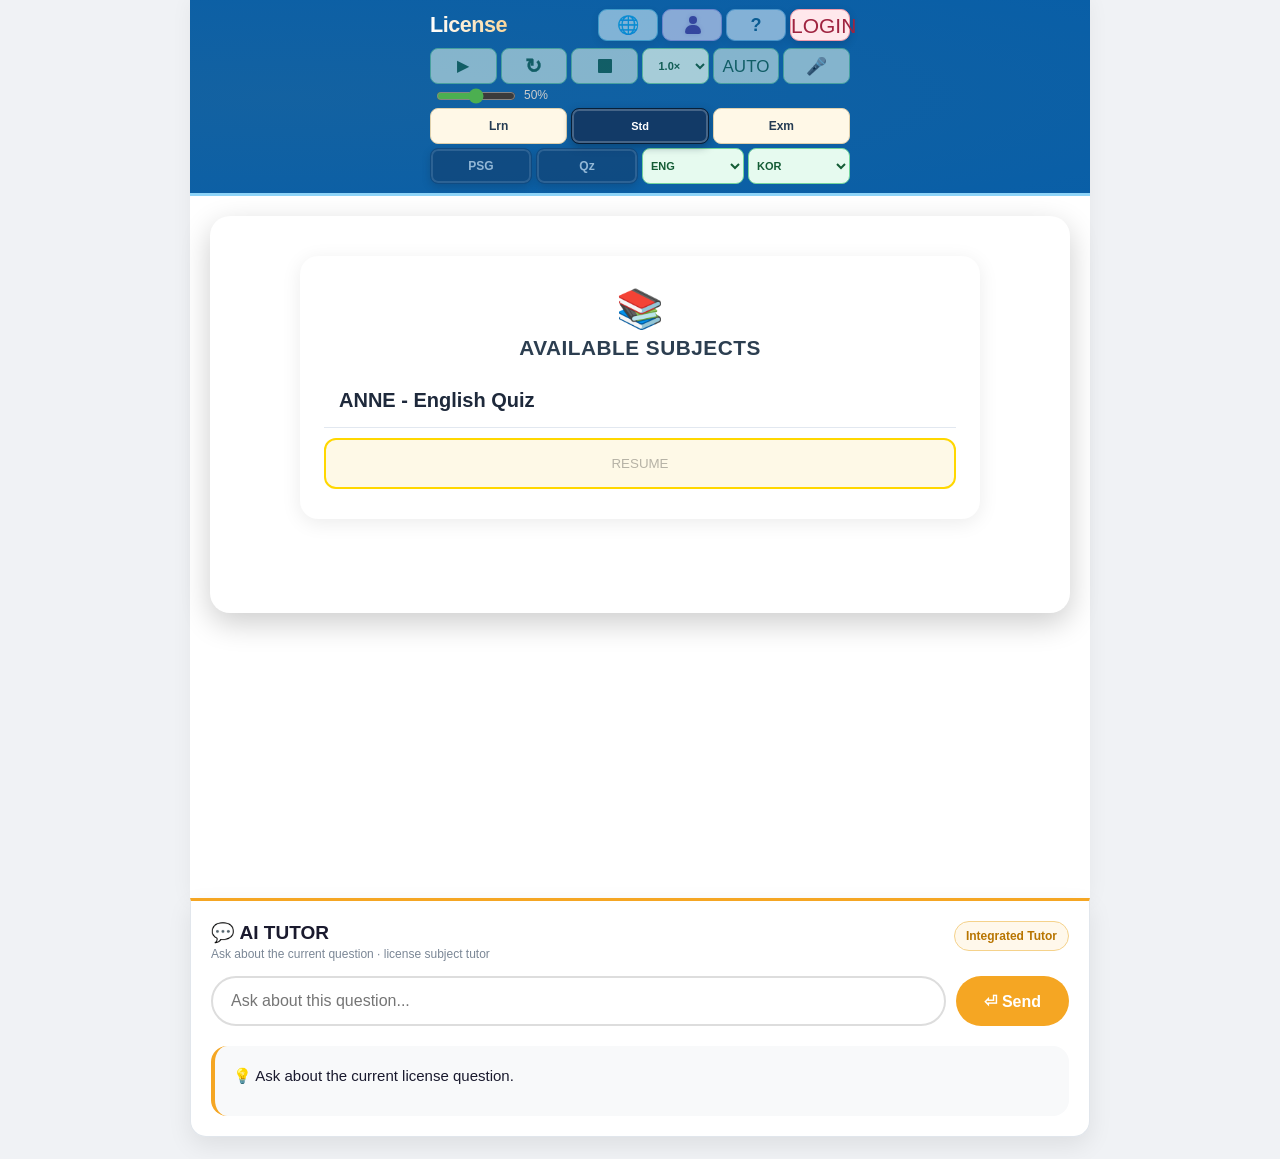
==== index.html @ 92df0f8f "Add files via upload" ====
<!doctype html>
<meta charset="UTF-8">
<link rel="icon" href="data:,">
<script>
(function () {
  try {
    const user = JSON.parse(localStorage.getItem('quiz_current_user_v1') || 'null');
    if (String(user?.account_type || '').trim().toLowerCase() === 'admin') {
      document.documentElement.classList.add('admin-user');
    }
  } catch (e) {
    console.warn('Admin copy mode check failed:', e);
  }
})();
</script>

<!-- ============================================================ -->
<!-- BLOCK 01: 외부 라이브러리 (CDN) -->
<!-- ============================================================ -->
<!--<script src="https://cdn.jsdelivr.net/npm/chart.js@4.4.0/dist/chart.umd.min.js"></script> -->

<!--<script src="https://cdn.jsdelivr.net/npm/mathjs@14.3.0/lib/browser/math.js"></script> -->



<!-- ============================================================ -->
<!-- BLOCK 02: 타이머 UI -->
<!-- ============================================================ -->
<!-- ============================================================ -->
<!-- BLOCK 03: 스플래시 오버레이 (로딩 화면) -->
<!-- ============================================================ -->
<div id="splashOverlay">
  <div class="icon">📚</div>
  <div class="title">gongboo<span>.org</span></div>
  <div class="subtitle">QUIZ</div>
  <div class="bar-track"><div class="bar-fill" id="splashBar"></div></div>
  <div class="status-text" id="splashStatus">Loading...</div>
  <div class="error-msg" id="splashError">Load Failed</div>
  <button class="retry-btn" id="splashRetry">Retry</button>
</div>

<!-- ============================================================ -->
<!-- BLOCK 04: 메인 컨테이너 (퀴즈 전체) -->
<!-- ============================================================ -->
<div class="quiz-container" style="display:none" id="mainContainer">

  <!-- ===== BLOCK 04-1: 헤더 ===== -->
  <div class="quiz-header">
    <div class="sat-logo">
      <span class="sat-title">Bib | Gen <span id="currentSetTitle">1</span></span>
      <div class="bible-top-control-strip">
        <div class="bible-header-nav" aria-label="Bible reference tools">
          <button type="button" id="bibleExploreToggle" class="quiz-tool-toggle bible-explore-toggle persistent-explore-toggle" aria-label="Open Bible Atlas" title="Bible Atlas" aria-controls="bibleExplorePanel" aria-expanded="false">🌐</button>
          <button type="button" id="biblePeopleToggle" class="quiz-tool-toggle bible-people-toggle persistent-people-toggle" aria-label="Open Bible People" title="Bible People" aria-controls="biblePeoplePanel" aria-expanded="false"><span class="header-person-icon" aria-hidden="true"></span></button>
        </div>
        <div class="bible-top-actions" aria-label="Help and account">
          <button type="button" id="bibleGuideToggle" class="quiz-tool-toggle bible-guide-toggle" aria-label="Open user guide" title="Quick guide">?</button>
          <button type="button" id="bibleLogoutToggle" class="quiz-tool-toggle bible-logout-toggle" aria-label="Log out" title="Log out"><span class="bible-logout-icon" aria-hidden="true"></span></button>
        </div>
      </div>
    </div>
    <div class="language-switcher legacy-language-switcher" aria-label="Language selector">
      <label for="languageSelector">Language</label>
      <select id="languageSelector">
        <option value="EN">English</option>
        <option value="KO">한국어</option>
      </select>
    </div>

    <div class="quiz-tools" aria-label="Quiz tools">
      <button type="button" id="calculatorToggle" class="quiz-tool-toggle" aria-label="Open calculator" aria-controls="calculatorPanel" aria-expanded="false">🧮</button>
    </div>
    <div id="bibleHeaderActionRow" class="bible-header-action-row" aria-label="Playback controls"></div>
    <button type="button" id="timerToggle" class="quiz-tool-toggle quiz-timer-toggle persistent-timer-toggle" aria-label="Open timer" aria-controls="timerPanel" aria-expanded="false"><span aria-hidden="true">⏱️</span></button>
    <section id="calculatorPanel" class="quiz-tool-panel calculator-panel" aria-label="Scientific calculator" hidden>
      <div class="tool-panel-head"><span>Scientific Calculator</span><span id="calculatorTimerMirror" class="calculator-timer-mirror">02:14:00</span><button type="button" class="tool-close" data-close-tool aria-label="Close calculator">×</button></div>
      <div id="calculatorExpression" class="calculator-expression" aria-live="polite"></div>
      <input id="calculatorDisplay" class="calculator-display" inputmode="decimal" autocomplete="off" spellcheck="false" aria-label="Calculator expression" value="0">
      <div class="calculator-toolbar">
        <button type="button" id="calculatorAngleMode" data-calc-action="angle">DEG</button>
        <button type="button" data-calc-action="memory-clear">MC</button><button type="button" data-calc-action="memory-recall">MR</button>
        <button type="button" data-calc-action="memory-add">M+</button><button type="button" data-calc-action="memory-subtract">M−</button>
      </div>
      <div class="calculator-grid">
        <button data-calc-value="sin(">sin</button><button data-calc-value="cos(">cos</button><button data-calc-value="tan(">tan</button><button data-calc-value="asin(">sin⁻¹</button><button data-calc-value="acos(">cos⁻¹</button><button data-calc-value="atan(">tan⁻¹</button>
        <button data-calc-value="log10(">log</button><button data-calc-value="log(">ln</button><button data-calc-value="sqrt(">√</button><button data-calc-value="abs(">abs</button><button data-calc-value="exp(">eˣ</button><button data-calc-value="!">x!</button>
        <button data-calc-value="pi">π</button><button data-calc-value="e">e</button><button data-calc-value="(">(</button><button data-calc-value=")">)</button><button data-calc-value="^">xʸ</button><button data-calc-value="%">%</button>
        <button class="calc-danger" data-calc-action="clear">C</button><button data-calc-action="backspace">⌫</button><button data-calc-value="7">7</button><button data-calc-value="8">8</button><button data-calc-value="9">9</button><button class="calc-operator" data-calc-value="/">÷</button>
        <button data-calc-value="ans">Ans</button><button data-calc-action="sign">±</button><button data-calc-value="4">4</button><button data-calc-value="5">5</button><button data-calc-value="6">6</button><button class="calc-operator" data-calc-value="*">×</button>
        <button data-calc-value="1/(">1/x</button><button data-calc-value="^2">x²</button><button data-calc-value="1">1</button><button data-calc-value="2">2</button><button data-calc-value="3">3</button><button class="calc-operator" data-calc-value="-">−</button>
        <button data-calc-value="0">0</button><button data-calc-value=".">.</button><button data-calc-value=",">,</button><button class="calc-equals" data-calc-action="equals">=</button><button class="calc-operator" data-calc-value="+">+</button><button data-calc-value="mod">mod</button>
      </div>
    </section>
    <section id="timerPanel" class="quiz-tool-panel timer-tool-panel" aria-label="Quiz timer" hidden>
      <div class="tool-panel-head"><span>Timer</span><button type="button" class="tool-close" data-close-tool aria-label="Close timer">×</button></div>
      <div class="timer-display" id="timerDisplay" aria-live="polite">00:00:00</div>
      <div class="timer-label">Time Remaining</div>
      <div class="timer-setting" aria-label="Set timer duration">
        <label>HH<input id="timerHours" type="number" min="0" max="99" value="" placeholder="00" inputmode="numeric"></label><span>:</span>
        <label>MM<input id="timerMinutes" type="number" min="0" max="59" value="" placeholder="00" inputmode="numeric"></label><span>:</span>
        <label>SS<input id="timerSecondsInput" type="number" min="0" max="59" value="" placeholder="00" inputmode="numeric"></label>
        <button type="button" id="timerSetBtn" class="timer-set-btn">Set</button>
      </div>
      <div class="timer-controls">
        <button type="button" class="timer-btn" id="timerPauseBtn">▶ Start</button>
        <button type="button" class="timer-btn reset-btn" id="timerResetBtn">↺ Reset</button>
      </div>
    </section>

    <div class="learning-mode-panel" aria-label="Learning mode preview">
      <div id="modeButtons" class="mode-buttons">
        <button type="button" class="mode-btn mode-learn" data-ui-mode="learn" data-tooltip="Answers and explanations are shown automatically." aria-label="Learn mode. Answers and explanations are shown automatically.">Lrn</button>
        <button type="button" class="mode-btn mode-study active" data-ui-mode="study" data-tooltip="Choose an answer and receive instant feedback." aria-label="Study mode. Choose an answer and receive instant feedback.">Std</button>
        <button type="button" class="mode-btn mode-exam" data-ui-mode="exam" data-tooltip="Feedback stays hidden until you submit the set." aria-label="Exam mode. Feedback stays hidden until you submit the set.">Exm</button>
      </div>
      <div id="modeDescription" class="mode-description" hidden></div>
      <div id="biblePassageControls" class="bible-passage-controls" aria-label="Bible language controls">
        <button type="button" id="biblePassageToggle" class="bible-passage-toggle" aria-pressed="false">
          PSG
        </button>
        <button type="button" id="bibleQuizToggle" class="bible-quiz-toggle is-on" aria-pressed="true">
          Qz
        </button>
        <label for="biblePrimaryTextSelector">First language</label>
        <select id="biblePrimaryTextSelector" aria-label="Primary language" title="Primary language">
          <option value="WEB">ModEng</option>
          <option value="KJV">KJV</option>
          <option value="KO_WEB">한국어</option>
        </select>
        <label for="bibleSecondaryTextSelector">Second language</label>
        <select id="bibleSecondaryTextSelector" aria-label="Secondary language" title="Secondary language">
          <option value="NONE">None</option>
          <option value="WEB">ModEng</option>
          <option value="KJV">KJV</option>
          <option value="KO_WEB">한국어</option>
        </select>
      </div>
    </div>
  </div>

   <!-- ===== BLOCK 04-2: 설정 영역 (시작/재개) ===== -->
  <div id="setupSection" class="setup-area">
    <div class="cards-container">
      <!-- 새 학습 카드 -->
      <div class="card card-new">
        <div id="resumeQuickContainer" class="resume-quick" hidden></div>
        <div class="card-icon">📖</div>
        <div class="card-title card-title-new">NEW LESSON</div>
        <div class="card-sub">Choose a book, then choose a chapter</div>
        <div id="bibleChapterPicker" class="bible-chapter-picker" aria-label="Bible chapters" aria-live="polite" hidden></div>
        <div id="bibleBookPicker" class="bible-book-picker" aria-label="Bible books"></div>
        <div class="input-wrapper bible-legacy-chapter-select" style="margin-top:8px;" hidden>
          <select id="setSelector" style="width:100%;padding:14px 42px 14px 18px;font-size:16px;font-weight:600;border:2px solid #ddd;border-radius:12px;text-align:left;text-align-last:left;background:#f8f9fa;outline:none;transition:all .3s;color:#1a1a2e;cursor:pointer;appearance:none;-webkit-appearance:none;background-image:url(&quot;data:image/svg+xml,%3Csvg xmlns='http://www.w3.org/2000/svg' width='12' height='12' viewBox='0 0 12 12'%3E%3Cpath fill='%23666' d='M6 8L1 3h10z'/%3E%3C/svg%3E&quot;);background-repeat:no-repeat;background-position:right 16px center">
            <option value="1">Loading sets...</option>
          </select>
        </div>
        <div class="input-wrapper">
          <input type="number" id="startNumber" min="1" placeholder="1-720">
        </div>
        <button class="btn-start" id="startQuizBtn" hidden>▶ START</button>
        <div class="card-hint">Select one of the 66 books.</div>
      </div>

      <!-- 재개 카드 -->
      <div class="card card-resume" id="resumeCard" hidden>
        <div class="card-icon">⏳</div>
        <div class="card-title card-title-resume">RESUME</div>
        <div class="card-sub card-sub-resume">Continue previous session</div>
        <div id="savedBadgeContainer">
          <div class="no-session">No saved session <small>Start a new lesson</small></div>
        </div>
      </div>
    </div>
    <div class="bottom-hint">Progress is saved automatically</div>
  </div>

  <!-- ===== BLOCK 04-3: 퀴즈 본문 ===== -->
  <div id="quizMain" class="quiz-main">

    <!-- 리뷰 배너 -->
    <div id="reviewBanner" class="review-banner" style="display:none">
      <span>Review Mode</span>
      <button id="exitReviewBtn" class="exit-review-btn">EXIT REVIEW</button>
    </div>

    <!-- 진행률 -->
    <div class="progress-area" style="display:none;">
      <div class="progress-bar-container">
        <div class="progress-bar" id="quizProgressBar"></div>
      </div>
      <div class="account-identity" id="accountIdentity"></div>
    </div>

    <!-- 문제 콘텐츠 -->
    <div id="quizContent" style="display:none;">
      <div id="questionContainer"></div>
      <div id="explanationBox" class="explanation">
        <div id="explanationText" style="margin-top:5px"></div>
      </div>
      <div class="nav-buttons">
        <button id="prevBtn" class="nav-btn btn-prev">◀ PREV (P)</button>
        <button id="skipBtn" class="nav-btn btn-skip">SKIP (S)</button>
        <button id="nextBtn" class="nav-btn btn-next">NEXT (N) ▶</button>
      </div>
      <div class="nav-buttons" style="margin-top:12px">
        <button id="submitBtn" class="nav-btn btn-submit" style="display:none">SUBMIT (Enter)</button>
        <button id="quitBtn" class="nav-btn btn-quit">✕ QUIT</button>
      </div>
    </div>
  </div>

  <!-- ===== BLOCK 04-4: 결과 모달 ===== -->
  <div id="resultModal" class="modal">
    <div class="modal-content">
      <h2 style="text-align:center">📊 RESULT</h2>
      <div class="stats">
        <div class="stat-card"><div>✅ CORRECT</div><div class="stat-value" id="correctCount">0</div></div>
        <div class="stat-card"><div>🎯 ACCURACY</div><div class="stat-value" id="accuracyRate">0%</div></div>
      </div>
      <div><strong>Results (Click to move)</strong></div>
      <div id="resultGrid" class="result-grid"></div>
      <div class="button-group">
        <button id="retryAllBtn" class="nav-btn btn-prev" style="flex:1">🔄 RETRY</button>
        <button id="reviewWrongBtn" class="nav-btn btn-warning" style="flex:1">📝 REVIEW</button>
        <button id="closeModalBtn" class="nav-btn btn-prev" style="flex:1">✕ CLOSE</button>
      </div>
      <div id="loadNextContainer" style="margin-top:15px"></div>
    </div>
  </div>

  <!-- ===== BLOCK 04-5: 오답 리뷰 모달 ===== -->
  <div id="wrongModal" class="modal">
    <div class="modal-content" style="max-width:750px">
      <h2 style="text-align:center">📝 REVIEW</h2>
      <p style="text-align:center;margin-bottom:15px;color:#666">Wrong / Skipped / Unanswered</p>
      <div id="wrongList" class="wrong-list"></div>
      <div class="button-group">
        <button id="retryWrongFromReviewBtn" class="nav-btn btn-warning" style="flex:1">🔄 RETRY WRONG ONLY</button>
        <button id="closeWrongBtn" class="nav-btn btn-prev" style="flex:1">✕ CLOSE</button>
      </div>
    </div>
  </div>

  <!-- ===== BLOCK 04-6: 진행 모달 ===== -->
  <div id="progressModal" class="modal" style="display:none">
    <div class="modal-content" style="max-width:500px;text-align:center;border-radius:16px;padding:30px">
      <div id="progressModalBody" style="text-align:left;margin:10px 0;line-height:1.8;font-size:16px"></div>
      <div class="button-group" style="display:flex;justify-content:center;gap:12px;margin-top:25px">
        <button id="progressContinueBtn" class="nav-btn" style="flex:1;max-width:180px;padding:12px 24px;font-size:16px;font-weight:700;border:none;border-radius:12px;cursor:pointer;background:#27ae60;color:#fff">▶ Continue</button>
        <button id="progressCancelBtn" class="nav-btn" style="flex:1;max-width:180px;padding:12px 24px;font-size:16px;font-weight:700;border:none;border-radius:12px;cursor:pointer;background:#e74c3c;color:#fff">Start Fresh</button>
      </div>
    </div>
  </div>
</div>
<!-- ===== BLOCK 04 END ===== -->

<!-- ===== BIBLE PEOPLE DB ===== -->
<section id="biblePeoplePanel" class="bible-people-panel" aria-label="Bible People" hidden>
  <div class="bible-people-dialog" role="dialog" aria-modal="true" aria-labelledby="biblePeopleTitle">
    <header class="bible-people-head">
      <div>
        <span class="bible-people-kicker">BIBLE REFERENCE</span>
        <h2 id="biblePeopleTitle">Bible People</h2>
      </div>
      <div class="bible-context-head-actions">
        <button type="button" id="biblePeopleBack" class="bible-context-back" disabled>← Back</button>
        <button type="button" id="biblePeopleForward" class="bible-context-back" disabled>Forward →</button>
        <button type="button" id="biblePeopleAtlas" class="bible-people-close bible-people-atlas" aria-label="Open Bible Atlas" title="Bible Atlas">🌐</button>
        <button type="button" id="biblePeopleClose" class="bible-people-close" aria-label="Close Bible People">&times;</button>
      </div>
    </header>
    <form id="biblePeopleSearchForm" class="bible-people-search" role="search">
      <label for="biblePeopleSearchInput">Search by name or alias</label>
      <div>
        <input id="biblePeopleSearchInput" type="search" autocomplete="off" placeholder="Aaron, Abraham, David..." required>
        <button type="submit">Search</button>
      </div>
    </form>
    <nav id="biblePeopleAlphabet" class="bible-sermon-alphabet" aria-label="Filter Bible people alphabetically"></nav>
    <div id="biblePeopleStatus" class="bible-people-status" aria-live="polite">Enter a Bible person’s name.</div>
    <div class="bible-people-layout bible-explore-layout is-search-browser">
      <aside id="biblePeopleResults" class="bible-people-results" aria-label="Search results"></aside>
      <main id="biblePeopleDetail" class="bible-people-detail">
        <div class="bible-people-empty">
          <strong>Explore people across Scripture</strong>
          <span>Search for a person to view descriptions, references, and relationships.</span>
        </div>
      </main>
    </div>
  </div>
</section>

<!-- ===== BIBLE ATLAS / JOURNEYS / TIMELINE ===== -->
<section id="bibleExplorePanel" class="bible-people-panel bible-explore-panel" aria-label="Bible Atlas" hidden>
  <div class="bible-people-dialog bible-explore-dialog" role="dialog" aria-modal="true" aria-labelledby="bibleExploreTitle">
    <header class="bible-people-head">
      <div><span class="bible-people-kicker">BIBLE CONTEXT</span><h2 id="bibleExploreTitle">Atlas &amp; Bible Study</h2></div>
      <div class="bible-context-head-actions">
        <button type="button" id="bibleExploreBack" class="bible-context-back" disabled>← Back</button>
        <button type="button" id="bibleExploreForward" class="bible-context-back" disabled>Forward →</button>
        <button type="button" id="bibleExplorePeople" class="bible-context-back bible-people-shortcut" aria-label="Open Bible People" title="Open Bible People — search people, relationships, places, events, and Scripture"><span class="header-person-icon" aria-hidden="true"></span></button>
        <button type="button" id="bibleExploreClose" class="bible-people-close" aria-label="Close Bible Atlas">&times;</button>
      </div>
    </header>
    <nav class="bible-explore-tabs" aria-label="Bible context sections">
      <button type="button" class="is-active" data-bible-explore-tab="places">Places</button>
      <button type="button" data-bible-explore-tab="journeys">Journeys</button>
      <button type="button" data-bible-explore-tab="timeline">Timeline</button>
      <button type="button" data-bible-explore-tab="patristic">Early Church</button>
      <button type="button" data-bible-explore-tab="knowledge">Study</button>
      <button type="button" data-bible-explore-tab="library">Library</button>
      <button type="button" data-bible-explore-tab="museum">Museum</button>
    </nav>
    <div id="bibleExploreStatus" class="bible-people-status" aria-live="polite">Loading Bible context data...</div>
    <section class="bible-explore-view is-active" data-bible-explore-view="places">
      <div class="bible-explore-toolbar"><input id="biblePlaceSearch" type="search" autocomplete="off" placeholder="Search Jerusalem, Bethlehem, Jordan..."></div>
      <nav id="biblePlaceAlphabet" class="bible-sermon-alphabet" aria-label="Filter places alphabetically"></nav>
      <div class="bible-people-layout bible-explore-layout">
        <aside id="biblePlaceResults" class="bible-people-results" aria-label="Place results"></aside>
        <main id="biblePlaceDetail" class="bible-people-detail"></main>
      </div>
    </section>
    <section class="bible-explore-view" data-bible-explore-view="journeys">
      <div class="bible-explore-toolbar"><input id="bibleJourneySearch" type="search" autocomplete="off" placeholder="Search a journey..."><select id="bibleJourneySelector" aria-label="Select a journey" hidden></select></div>
      <nav id="bibleJourneyAlphabet" class="bible-sermon-alphabet" aria-label="Filter journeys alphabetically"></nav>
      <div class="bible-people-layout bible-explore-layout is-search-browser"><aside id="bibleJourneyResults" class="bible-people-results" aria-label="Journey results"></aside><main id="bibleJourneyOutput" class="bible-people-detail"></main></div>
    </section>
    <section class="bible-explore-view" data-bible-explore-view="timeline">
      <div class="bible-explore-toolbar">
        <input id="bibleTimelineSearch" type="search" autocomplete="off" placeholder="Search a Bible book or timeline..."><select id="bibleTimelineSelector" aria-label="Select a Bible book" hidden></select>
        <select id="bibleTimelineEventSelector" aria-label="Select an event"></select>
      </div>
      <nav id="bibleTimelineAlphabet" class="bible-sermon-alphabet" aria-label="Filter timelines alphabetically"></nav>
      <div class="bible-people-layout bible-explore-layout is-search-browser"><aside id="bibleTimelineResults" class="bible-people-results" aria-label="Timeline results"></aside><main id="bibleTimelineOutput" class="bible-people-detail"></main></div>
    </section>
    <section class="bible-explore-view" data-bible-explore-view="patristic">
      <div class="bible-explore-toolbar"><input id="biblePatristicSearch" type="search" autocomplete="off" placeholder="Search work, author, or year..."></div>
      <nav id="biblePatristicAlphabet" class="bible-sermon-alphabet" aria-label="Filter Early Church works alphabetically"></nav>
      <div class="bible-people-layout bible-explore-layout">
        <aside id="biblePatristicResults" class="bible-people-results" aria-label="Early Church works"></aside>
        <main id="biblePatristicDetail" class="bible-people-detail"></main>
      </div>
    </section>
    <section class="bible-explore-view" data-bible-explore-view="knowledge">
      <nav class="bible-knowledge-sections" aria-label="Bible study sections">
        <button type="button" class="is-active" data-knowledge-section="entities">Verse Topics</button>
        <button type="button" data-knowledge-section="words">Words</button>
        <button type="button" data-knowledge-section="dictionary">Dictionary</button>
        <button type="button" data-knowledge-section="topics">Topics</button>
        <button type="button" data-knowledge-section="books">Books</button>
      </nav>
      <section class="bible-knowledge-view is-active" data-knowledge-view="entities">
        <div class="bible-explore-toolbar"><input id="bibleKnowledgeEntitySearch" type="search" autocomplete="off" placeholder="Search key terms, plants, animals, objects..."></div>
        <nav id="bibleEntitiesAlphabet" class="bible-sermon-alphabet" aria-label="Filter verse topics alphabetically"></nav>
        <div class="bible-people-layout bible-explore-layout">
          <aside id="bibleKnowledgeEntityResults" class="bible-people-results" aria-label="Verse topic results"></aside>
          <main id="bibleKnowledgeEntityDetail" class="bible-people-detail"></main>
        </div>
      </section>
      <section class="bible-knowledge-view" data-knowledge-view="words">
        <div class="bible-explore-toolbar"><input id="bibleWordSearch" type="search" autocomplete="off" placeholder="Search an English Bible word..."></div>
        <nav id="bibleWordAlphabet" class="bible-sermon-alphabet" aria-label="Filter words alphabetically"></nav>
        <div class="bible-people-layout bible-explore-layout">
          <aside id="bibleWordResults" class="bible-people-results" aria-label="Word results"></aside>
          <main id="bibleWordDetail" class="bible-people-detail"></main>
        </div>
      </section>
      <section class="bible-knowledge-view" data-knowledge-view="dictionary">
        <div class="bible-explore-toolbar"><input id="bibleDictionarySearch" type="search" autocomplete="off" placeholder="Search the Bible dictionary..."></div>
        <nav id="bibleDictionaryAlphabet" class="bible-sermon-alphabet" aria-label="Filter dictionary entries alphabetically"></nav>
        <div class="bible-people-layout bible-explore-layout">
          <aside id="bibleDictionaryResults" class="bible-people-results" aria-label="Dictionary results"></aside>
          <main id="bibleDictionaryDetail" class="bible-people-detail"></main>
        </div>
      </section>
      <section class="bible-knowledge-view" data-knowledge-view="topics">
        <div class="bible-explore-toolbar"><input id="bibleTopicSearch" type="search" autocomplete="off" placeholder="Search a Bible topic..."></div>
        <nav id="bibleTopicAlphabet" class="bible-sermon-alphabet" aria-label="Filter topics alphabetically"></nav>
        <div class="bible-people-layout bible-explore-layout">
          <aside id="bibleTopicResults" class="bible-people-results" aria-label="Topic results"></aside>
          <main id="bibleTopicDetail" class="bible-people-detail"></main>
        </div>
      </section>
      <section class="bible-knowledge-view" data-knowledge-view="books">
        <div class="bible-explore-toolbar"><input id="bibleBookSearch" type="search" autocomplete="off" placeholder="Search a Bible book..."></div>
        <nav id="bibleBookAlphabet" class="bible-sermon-alphabet" aria-label="Filter Bible books alphabetically"></nav>
        <div class="bible-people-layout bible-explore-layout">
          <aside id="bibleBookResults" class="bible-people-results" aria-label="Bible book results"></aside>
          <main id="bibleBookDetail" class="bible-people-detail"></main>
        </div>
      </section>
    </section>
    <section class="bible-explore-view" data-bible-explore-view="library">
      <nav class="bible-knowledge-sections" aria-label="Bible library sections">
        <button type="button" class="is-active" data-library-section="verse">Commentary</button>
        <button type="button" data-library-section="church-father-quotes">Church Fathers</button>
        <button type="button" data-library-section="reference">Dictionaries</button>
        <button type="button" data-library-section="sermon">Sermons</button>
        <button type="button" data-library-section="hymn">Hymns</button>
        <button type="button" data-library-section="historical-work">Historical Works</button>
      </nav>
      <div class="bible-explore-toolbar">
        <input id="bibleLibrarySearch" type="search" autocomplete="off" placeholder="Search titles, preachers, Scripture, language, or date...">
        <select id="bibleSermonSearchBy" aria-label="Search sermons by" hidden><option value="title">Title</option><option value="author">Author</option></select>
        <select id="bibleSermonSource" aria-label="Filter sermons by collection" hidden><option value="">All collections</option></select>
      </div>
      <nav id="bibleSermonAlphabet" class="bible-sermon-alphabet" aria-label="Filter sermons alphabetically" hidden></nav>
      <nav id="bibleLibraryAlphabet" class="bible-sermon-alphabet" aria-label="Filter library sources alphabetically"></nav>
      <div class="bible-people-layout bible-explore-layout">
        <aside id="bibleLibraryResults" class="bible-people-results" aria-label="Library sources"></aside>
        <main id="bibleLibraryDetail" class="bible-people-detail"></main>
      </div>
    </section>
    <section class="bible-explore-view" data-bible-explore-view="museum">
      <div class="bible-explore-toolbar bible-museum-toolbar">
        <input id="bibleMuseumSearch" type="search" autocomplete="off" placeholder="Search verified Met images…">
        <select id="bibleMuseumEra" aria-label="Filter museum by Bible era"><option value="">All eras</option><option>Patriarchal era</option><option>Exodus and Judges</option><option>United and divided monarchy</option><option>Exile and Persian return</option><option>Hellenistic era</option><option>New Testament Roman era</option></select>
        <select id="bibleMuseumRegion" aria-label="Filter museum by region"><option value="">All regions</option><option>Egypt</option><option>Levant and Canaan</option><option>Mesopotamia</option><option>Persia</option><option>Greek world</option><option>Roman world</option></select>
        <select id="bibleMuseumTopic" aria-label="Filter museum by topic"><option value="">All topics</option><option>Clothing and textiles</option><option>Homes and daily life</option><option>Food and agriculture</option><option>Cities and architecture</option><option>Military and politics</option><option>Religion and ritual</option><option>Economy and work</option><option>Writing and language</option><option>Environment and animals</option></select>
      </div>
      <nav id="bibleMuseumLetters" class="bible-museum-letters" aria-label="Browse museum titles by first letter"></nav>
      <div id="bibleMuseumPager" class="bible-sermon-scroll-note" aria-live="polite"></div>
      <div class="bible-people-layout bible-explore-layout">
        <aside id="bibleMuseumResults" class="bible-people-results" aria-label="Met Museum artwork results"></aside>
        <main id="bibleMuseumDetail" class="bible-people-detail"></main>
      </div>
    </section>
  </div>
</section>

<!-- ============================================================ -->
<!-- BLOCK 06: CSS 스타일 (공통) -->
<!-- ============================================================ -->
<style>
  /* ===== 공통 리셋 ===== */
  * {
    margin: 0;
    padding: 0;
    box-sizing: border-box
  }
  body {
    font-family: 'Segoe UI', 'Malgun Gothic', sans-serif;
    background: #f0f2f5
  }
  .quiz-container {
    max-width: 900px;
    margin: 0 auto;
    background: #fff;
    min-height: 100vh;
    box-shadow: 0 0 20px rgba(0, 0, 0, 0.05)
  }

  /* ===== 헤더 ===== */
  .quiz-header {
    background: linear-gradient(135deg, #0a1628, #1a2a4a, #0d1b3e);
    color: #fff;
    padding: 18px 20px 14px;
    text-align: center;
    position: relative;
    overflow: hidden;
    border-bottom: 3px solid #f5a623
  }
  .quiz-header::before {
    content: '';
    position: absolute;
    top: -50%;
    left: -50%;
    width: 200%;
    height: 200%;
    background: radial-gradient(ellipse at 30% 50%, rgba(245, 166, 35, 0.05) 0%, transparent 70%);
    pointer-events: none
  }
  .sat-logo {
    display: flex;
    align-items: center;
    justify-content: center;
    gap: 12px;
    flex-wrap: wrap;
    position: relative;
    z-index: 1
  }
  .sat-icon {
    font-size: 1.6rem
  }
  .sat-title {
    font-size: 1.8rem;
    font-weight: 800;
    letter-spacing: -0.5px;
    background: linear-gradient(90deg, #fff, #f5a623);
    -webkit-background-clip: text;
    -webkit-text-fill-color: transparent;
    background-clip: text
  }
  .sat-badge {
    background: rgba(245, 166, 35, 0.2);
    border: 1px solid rgba(245, 166, 35, 0.4);
    color: #f5a623;
    font-size: .6rem;
    font-weight: 700;
    padding: 2px 12px;
    border-radius: 20px;
    letter-spacing: 1px;
    text-transform: uppercase;
    -webkit-text-fill-color: #f5a623
  }
  .sat-sub {
    font-size: .7rem;
    opacity: .5;
    letter-spacing: 4px;
    margin-top: 4px;
    font-weight: 300;
    position: relative;
    z-index: 1
  }
  .language-switcher {
    margin-top: 12px;
    display: inline-flex;
    align-items: center;
    gap: 8px;
    position: relative;
    z-index: 2;
    font-size: .75rem;
  }
  .language-switcher label { opacity: .75; }
  .language-switcher select {
    padding: 7px 28px 7px 12px;
    border: 1px solid rgba(255,255,255,.35);
    border-radius: 18px;
    background: rgba(255,255,255,.12);
    color: #fff;
    font-weight: 700;
    cursor: pointer;
  }
  .language-switcher select option { color: #111; background: #fff; }

  /* ===== 설정 영역 ===== */
  .setup-area {
    padding: 40px 30px;
    margin: 20px;
    text-align: center;
    box-shadow: 0 10px 30px rgba(0, 0, 0, 0.2);
    border-radius: 20px;
    background: #fff
  }
  .cards-container {
    display: grid;
    grid-template-columns: 1fr;
    gap: 20px;
    max-width: 680px;
    margin: 0 auto
  }
  .card {
    border-radius: 18px;
    padding: 28px 22px;
    transition: all .3s ease;
    display: flex;
    flex-direction: column;
    align-items: center
  }
  .card[hidden]{display:none!important}
  .card-new {
    background: #fff;
    border: 2px solid rgba(255, 255, 255, 0.3);
    box-shadow: 0 4px 20px rgba(0, 0, 0, 0.08)
  }
  .card-new:hover {
    border-color: #f5a623;
    box-shadow: 0 6px 30px rgba(0, 0, 0, 0.12);
    transform: translateY(-2px)
  }
  .card-resume {
    background: #fff;
    border: 2px solid #ffd700;
    box-shadow: 0 4px 20px rgba(255, 215, 0, 0.15);
    cursor: pointer;
    justify-content: center;
    min-height: 220px
  }
  .card-resume:hover {
    border-color: #f5a623;
    box-shadow: 0 6px 30px rgba(255, 215, 0, 0.25);
    transform: translateY(-2px)
  }
  .card-icon {
    font-size: 2.4rem
  }
  .card-title {
    font-weight: 700;
    font-size: 1.3rem;
    letter-spacing: .5px;
    margin-top: 4px
  }
  .card-title-new {
    color: #2c3e50
  }
  .card-title-resume {
    color: #f5a623
  }
  .card-sub {
    font-size: .95rem;
    color: #666;
    margin-top: 2px;
    font-weight: 400
  }
  .card-sub-resume {
    color: #888
  }
  .input-wrapper {
    width: 100%;
    margin-top: 12px
  }
  .input-wrapper input {
    width: 100%;
    padding: 14px 16px;
    font-size: 18px;
    font-weight: 600;
    border: 2px solid #ddd;
    border-radius: 12px;
    text-align: center;
    background: #f8f9fa;
    outline: none;
    transition: all .3s;
    color: #1a1a2e
  }
  .input-wrapper input:focus {
    border-color: #f5a623;
    box-shadow: 0 0 20px rgba(245, 166, 35, 0.15);
    background: #fff
  }
  .input-wrapper input::placeholder {
    color: #aaa;
    font-weight: 400
  }
  .input-wrapper select {
    width: 100%;
    padding: 14px 16px;
    font-size: 16px;
    font-weight: 600;
    border: 2px solid #ddd;
    border-radius: 12px;
    text-align: center;
    background: #f8f9fa;
    outline: none;
    transition: all .3s;
    color: #1a1a2e;
    cursor: pointer;
    appearance: none;
    -webkit-appearance: none;
    background-image: url("data:image/svg+xml,%3Csvg xmlns='http://www.w3.org/2000/svg' width='12' height='12' viewBox='0 0 12 12'%3E%3Cpath fill='%23666' d='M6 8L1 3h10z'/%3E%3C/svg%3E");
    background-repeat: no-repeat;
    background-position: right 16px center
  }
  .input-wrapper select:focus {
    border-color: #f5a623;
    box-shadow: 0 0 20px rgba(245, 166, 35, 0.15);
    background: #fff
  }
  .btn-start {
    width: 100%;
    padding: 15px;
    margin-top: 12px;
    font-size: 18px;
    font-weight: 700;
    background: #f5a623;
    color: #fff;
    border: none;
    border-radius: 12px;
    cursor: pointer;
    transition: all .3s;
    letter-spacing: .5px;
    box-shadow: 0 2px 10px rgba(245, 166, 35, 0.25)
  }
  .btn-start:hover {
    background: #e0941a;
    transform: scale(1.02);
    box-shadow: 0 4px 20px rgba(245, 166, 35, 0.35)
  }
  #savedBadgeContainer {
    width: 100%;
    margin-top: 10px
  }
  .resume-quick{align-self:stretch;width:100%;margin:0 0 14px;text-align:left}
  .resume-quick .resume-badge{display:flex;align-items:center;justify-content:space-between;gap:10px;min-height:44px;padding:9px 12px;border:1px solid #f5c451;border-radius:10px;background:#fff8df;text-align:left;cursor:pointer}
  .resume-quick .resume-badge .count{font-size:.9rem}
  .resume-quick .resume-badge .time{font-size:.72rem}
  .resume-quick .resume-badge .hint{margin:0 0 0 auto;white-space:nowrap}
  .resume-badge {
    background: #fef9e7;
    border-radius: 12px;
    padding: 16px 14px;
    border: 2px solid #ffd700;
    cursor: pointer;
    transition: all .3s;
    width: 100%;
    text-align: center
  }
  .resume-badge:hover {
    background: #fef3d0;
    border-color: #f5a623;
    transform: scale(1.01)
  }
  .resume-badge .count {
    font-weight: 700;
    color: #2c3e50;
    font-size: 1.1rem
  }
  .resume-badge .time {
    font-size: .8rem;
    color: #888;
    margin-top: 2px
  }
  .resume-badge .hint {
    font-size: .75rem;
    color: #f5a623;
    margin-top: 6px;
    font-weight: 500
  }
  .no-session {
    background: #f8f9fa;
    border-radius: 12px;
    padding: 16px 12px;
    border: 2px dashed #ddd;
    width: 100%;
    text-align: center;
    font-size: .85rem;
    color: #aaa
  }
  .no-session small {
    display: block;
    font-size: .7rem;
    color: #ccc;
    margin-top: 2px
  }
  .card-hint {
    font-size: .75rem;
    color: #aaa;
    margin-top: 8px;
    font-weight: 400
  }
  .bottom-hint {
    margin-top: 22px;
    color: rgba(255, 255, 255, 0.6);
    font-size: .85rem;
    letter-spacing: .3px;
    border-top: 1px solid rgba(255, 255, 255, 0.12);
    padding-top: 16px;
    font-weight: 400
  }

  /* ===== 퀴즈 본문 ===== */
  .quiz-main {
    padding: 10px 20px 20px;
    display: none
  }
  .progress-area {
    background: #f8f9fa;
    border-radius: 10px;
    padding: 8px 10px;
    margin-bottom: 10px;
    display: flex;
    justify-content: space-between;
    flex-wrap: wrap;
    align-items: center;
    display: none
  }
  .progress-count {
    background: #fff;
    padding: 5px 12px;
    border-radius: 30px;
    font-weight: 700;
    border: 1px solid #3498db
  }
  .progress-bar-container {
    width: 100%;
    background: #ddd;
    border-radius: 10px;
    height: 7px;
    margin-top: 5px
  }
  .progress-bar {
    width: 0%;
    background: #27ae60;
    border-radius: 10px;
    height: 7px;
    transition: width .3s
  }
  .account-identity {
    width: 100%;
    margin-top: 3px;
    text-align: right;
    color: #2c3e50;
    font-size: .78rem;
    font-weight: 700;
    line-height: 1.25;
  }
  #setSelector option {
    text-align: left;
  }
  .review-banner {
    background: #e67e22;
    color: #fff;
    padding: 12px;
    border-radius: 12px;
    display: flex;
    justify-content: space-between;
    align-items: center;
    margin-bottom: 20px;
    font-weight: 700;
    display: none
  }
  .exit-review-btn {
    background: #fff;
    color: #e67e22;
    border: none;
    padding: 6px 16px;
    border-radius: 20px;
    cursor: pointer;
    font-weight: 700
  }
  .question-card {
    background: #fff;
    border: 2px solid #ddd;
    border-radius: 12px;
    padding: 22px;
    margin-bottom: 20px
  }
  .q-num {
    display: inline-block;
    background: #2c3e50;
    color: #fff;
    padding: 5px 14px;
    border-radius: 20px;
    font-size: 13px;
    font-weight: 700;
    margin-bottom: 15px
  }
  .question-text {
    font-size: 1.1rem;
    line-height: 1.5;
    margin: 15px 0 25px;
    font-weight: 600
  }
  .choices {
    display: flex;
    flex-direction: column;
    gap: 12px
  }
  .choice {
    display: flex;
    align-items: center;
    padding: 14px 18px;
    background: #fff;
    border: 2px solid #ddd;
    border-radius: 12px;
    cursor: pointer;
    transition: all .2s
  }
  .choice:hover:not(.disabled) {
    background: #f0f7ff;
    border-color: #3498db;
    transform: translateX(5px)
  }
  .choice-letter {
    width: 32px;
    height: 32px;
    background: #3498db;
    color: #fff;
    border-radius: 50%;
    display: flex;
    align-items: center;
    justify-content: center;
    font-weight: 700;
    margin-right: 15px;
    flex-shrink: 0
  }
  .choice.correct {
    background: #e9f7ef;
    border-color: #27ae60
  }
  .choice.correct .choice-letter {
    background: #27ae60
  }
  .choice.incorrect {
    background: #fde8e8;
    border-color: #e74c3c
  }
  .choice.incorrect .choice-letter {
    background: #e74c3c
  }
  .choice.disabled {
    cursor: default
  }
  .explanation {
    margin-top: 20px;
    padding: 18px;
    background: #e8f4fc;
    border-radius: 12px;
    border-left: 5px solid #3498db;
    display: none
  }
  .explanation.show {
    display: block
  }
  .nav-buttons {
    display: flex;
    gap: 10px;
    flex-wrap: wrap;
    justify-content: center;
    margin-top: 20px
  }
  .nav-btn {
    padding: 12px 24px;
    font-size: 1rem;
    font-weight: 700;
    border: none;
    border-radius: 12px;
    cursor: pointer;
    transition: all .2s;
    flex: 1;
    min-width: 80px
  }
  .nav-btn:disabled {
    opacity: .4;
    cursor: not-allowed
  }
  .btn-prev {
    background: #3498db;
    color: #fff
  }
  .btn-prev:hover:not(:disabled) {
    background: #2980b9;
    transform: scale(1.02)
  }
  .btn-next {
    background: #2ecc71;
    color: #fff
  }
  .btn-next:hover:not(:disabled) {
    background: #27ae60;
    transform: scale(1.02)
  }
  .btn-skip {
    background: #f39c12;
    color: #fff
  }
  .btn-skip:hover:not(:disabled) {
    background: #e67e22;
    transform: scale(1.02)
  }
  .btn-submit {
    background: #27ae60;
    color: #fff
  }
  .btn-submit:hover:not(:disabled) {
    background: #1e8449;
    transform: scale(1.02)
  }
  .btn-quit {
    background: #e74c3c;
    color: #fff
  }
  .btn-quit:hover {
    background: #c0392b;
    transform: scale(1.02)
  }
  .btn-warning {
    background: #e67e22;
    color: #fff
  }
  .btn-warning:hover {
    background: #d35400;
    transform: scale(1.02)
  }

  /* ===== 주관식 입력창 (버튼과 통일) ===== */
  .subjective-input-group {
    display: flex;
    gap: 12px;
    margin-top: 20px;
    align-items: center;
    flex-wrap: wrap;
  }
  .subjective-input-group input {
    flex: 1;
    min-width: 200px;
    padding: 14px 18px;
    font-size: 16px;
    font-weight: 500;
    border: 2px solid #ddd;
    border-radius: 12px;
    background: #f8f9fa;
    outline: none;
    transition: all .3s;
    min-height: 54px;
    color: #1a1a2e;
    box-sizing: border-box;
  }
  .subjective-input-group input:focus {
    border-color: #f5a623;
    box-shadow: 0 0 0 3px rgba(245, 166, 35, 0.15);
    background: #fff;
  }
  .subjective-input-group input::placeholder {
    color: #aaa;
    font-weight: 400;
  }
  .subjective-input-group button {
    padding: 14px 28px;
    background: #f5a623;
    color: #fff;
    border: none;
    border-radius: 12px;
    font-weight: 700;
    font-size: 16px;
    cursor: pointer;
    transition: all .2s;
    white-space: nowrap;
    box-shadow: 0 2px 10px rgba(245, 166, 35, 0.2);
    min-height: 54px;
    display: flex;
    align-items: center;
    justify-content: center;
  }
  .subjective-input-group button:hover {
    background: #e0941a;
    transform: scale(1.02);
    box-shadow: 0 4px 16px rgba(245, 166, 35, 0.3);
  }

  /* ===== 모달 ===== */
  .modal {
    display: none;
    position: fixed;
    top: 0;
    left: 0;
    width: 100%;
    height: 100%;
    background: rgba(0, 0, 0, 0.6);
    z-index: 999;
    justify-content: center;
    align-items: center;
    padding: 20px
  }
  .modal-content {
    background: #fff;
    max-width: 700px;
    width: 100%;
    max-height: 90vh;
    overflow-y: auto;
    border-radius: 24px;
    padding: 30px;
    box-shadow: 0 20px 60px rgba(0, 0, 0, 0.3);
    position: relative
  }
  .stats {
    display: grid;
    grid-template-columns: 1fr 1fr;
    gap: 15px;
    margin: 20px 0
  }
  .stat-card {
    text-align: center;
    padding: 15px;
    background: #f8f9fa;
    border-radius: 12px
  }
  .stat-value {
    font-size: 28px;
    font-weight: 700;
    color: #2c3e50
  }
  .result-grid {
    display: grid;
    grid-template-columns: repeat(10, 1fr);
    gap: 6px;
    margin: 15px 0;
    max-height: 250px;
    overflow-y: auto;
    padding: 5px
  }
  .result-item {
    text-align: center;
    padding: 6px;
    border-radius: 6px;
    font-size: 11px;
    font-weight: 700;
    cursor: pointer;
    border: 1px solid #ddd
  }
  .result-item.correct {
    background: #d4edda;
    color: #0d4620
  }
  .result-item.incorrect {
    background: #f8d7da;
    color: #5a1414
  }
  .result-item.skipped {
    background: #fff3cd;
    color: #856404
  }
  .result-item.unanswered {
    background: #e9ceef;
    color: #6c757d
  }
  .wrong-list {
    max-height: 450px;
    overflow-y: auto
  }
  .wrong-item {
    background: #fff;
    border: 2px solid #eee;
    border-radius: 12px;
    padding: 18px;
    margin-bottom: 18px
  }
  .button-group {
    display: flex;
    gap: 10px;
    flex-wrap: wrap;
    margin-top: 20px
  }
  .status-badge {
    display: inline-block;
    padding: 2px 8px;
    border-radius: 12px;
    font-size: 11px;
    font-weight: 700;
    margin-left: 8px
  }
  .status-wrong {
    background: #e74c3c;
    color: #fff
  }
  .status-skipped {
    background: #f39c12;
    color: #fff
  }
  .status-unanswered {
    background: #6c757d;
    color: #fff
  }

  /* ===== 스플래시 ===== */
  #splashOverlay {
    position: fixed;
    top: 0;
    left: 0;
    width: 100%;
    height: 100%;
    background: linear-gradient(135deg, #1a1a2e 0%, #16213e 50%, #0f3460 100%);
    z-index: 9999;
    display: flex;
    flex-direction: column;
    justify-content: center;
    align-items: center;
    color: #fff;
    transition: opacity .8s
  }
  #splashOverlay .icon {
    font-size: 4rem;
    margin-bottom: 16px
  }
  #splashOverlay .title {
    font-size: 2.4rem;
    font-weight: 800;
    letter-spacing: -1px
  }
  #splashOverlay .title span {
    color: #f5a623
  }
  #splashOverlay .subtitle {
    font-size: 1rem;
    opacity: .6;
    margin-top: 4px;
    letter-spacing: 4px;
    font-weight: 300
  }
  #splashOverlay .bar-track {
    width: 280px;
    height: 4px;
    background: rgba(255, 255, 255, 0.15);
    border-radius: 4px;
    overflow: hidden;
    margin-top: 30px
  }
  #splashOverlay .bar-fill {
    width: 0%;
    height: 100%;
    background: linear-gradient(90deg, #f5a623, #e94560);
    border-radius: 4px;
    transition: width .5s ease
  }
  #splashOverlay .status-text {
    font-size: .85rem;
    opacity: .5;
    margin-top: 14px;
    font-weight: 300;
    letter-spacing: 1px
  }
  #splashOverlay .error-msg {
    color: #ff6b6b;
    font-size: .9rem;
    margin-top: 15px;
    display: none
  }
  #splashOverlay .retry-btn {
    margin-top: 20px;
    padding: 12px 40px;
    font-size: 16px;
    font-weight: 700;
    background: #f5a623;
    color: #fff;
    border: none;
    border-radius: 12px;
    cursor: pointer;
    display: none;
    transition: all .3s
  }
  #splashOverlay .retry-btn:hover {
    background: #e0941a;
    transform: scale(1.03)
  }

  /* ===== 타이머 ===== */
  .timer-container {
    position: fixed;
    top: 20px;
    right: 20px;
    background: rgba(26, 26, 46, 0.95);
    color: #fff;
    padding: 12px 20px;
    border-radius: 12px;
    z-index: 1000;
    font-family: 'Segoe UI', 'Malgun Gothic', sans-serif;
    box-shadow: 0 4px 20px rgba(0, 0, 0, 0.3);
    backdrop-filter: blur(10px);
    border: 1px solid rgba(255, 255, 255, 0.1);
    min-width: 140px;
    text-align: center
  }
  .timer-display {
    font-size: 1.8rem;
    font-weight: 700;
    letter-spacing: 2px;
    font-variant-numeric: tabular-nums;
    color: #f5a623
  }
  .timer-display.warning {
    color: #e74c3c;
    animation: timerPulse 1s ease-in-out infinite
  }
  @keyframes timerPulse {
    0%,
    100% {
      opacity: 1
    }
    50% {
      opacity: .3
    }
  }
  .timer-label {
    font-size: .65rem;
    text-transform: uppercase;
    letter-spacing: 2px;
    opacity: .5;
    margin-top: 2px
  }
  .timer-controls {
    display: flex;
    gap: 8px;
    justify-content: center;
    margin-top: 6px
  }
  .timer-btn {
    background: rgba(255, 255, 255, 0.1);
    border: 1px solid rgba(255, 255, 255, 0.15);
    color: #fff;
    padding: 4px 14px;
    border-radius: 6px;
    cursor: pointer;
    font-size: .7rem;
    font-weight: 600;
    transition: all .2s;
    letter-spacing: .5px
  }
  .timer-btn:hover {
    background: rgba(245, 166, 35, 0.3);
    border-color: #f5a623
  }
  .timer-btn.reset-btn {
    color: #e74c3c
  }
  .timer-btn.reset-btn:hover {
    background: rgba(231, 76, 60, 0.3);
    border-color: #e74c3c
  }

  /* ===== 반응형 ===== */
  @media(max-width:600px) {
    .timer-container {
      top: 10px;
      right: 10px;
      padding: 8px 14px;
      min-width: 100px
    }
    .timer-display {
      font-size: 1.3rem
    }
    .timer-btn {
      padding: 3px 10px;
      font-size: .6rem
    }
    .sat-title {
      font-size: 1.3rem
    }
    .sat-icon {
      font-size: 1.2rem
    }
    .sat-badge {
      font-size: .5rem;
      padding: 1px 8px
    }
    .sat-sub {
      font-size: .6rem;
      letter-spacing: 2px
    }
    .cards-container {
      grid-template-columns: 1fr;
      gap: 14px
    }
    .card-resume {
      min-height: auto
    }
    .nav-btn {
      padding: 12px;
      font-size: .9rem
    }
    .choice {
      padding: 12px
    }
    .result-grid {
      grid-template-columns: repeat(5, 1fr)
    }
    #splashOverlay .title {
      font-size: 1.8rem
    }
    #splashOverlay .icon {
      font-size: 3rem
    }
    #splashOverlay .bar-track {
      width: 200px
    }
    .setup-area {
      padding: 25px 16px
    }
    .input-wrapper input {
      font-size: 16px;
      padding: 12px
    }
    .btn-start {
      font-size: 16px;
      padding: 13px
    }
    .card-title {
      font-size: 1.1rem
    }
    .card-sub {
      font-size: .85rem
    }
    .bottom-hint {
      font-size: .75rem
    }
    /* 주관식 입력창 반응형 */
    .subjective-input-group {
      flex-direction: column;
      align-items: stretch;
    }
    .subjective-input-group button {
      width: 100%;
    }
  }

/* ===== 복사 방지: 일반 회원만 적용 / admin은 복사 허용 ===== */
html:not(.admin-user) body * {
  -webkit-user-select: none !important;
  user-select: none !important;
}
html:not(.admin-user) body ::selection {
  background: transparent !important;
}

/* 관리자 계정: 텍스트 선택·복사 허용 */
html.admin-user body,
html.admin-user body * {
  -webkit-user-select: text !important;
  user-select: text !important;
}
html.admin-user body ::selection {
  background: Highlight !important;
  color: HighlightText !important;
}

html:not(.admin-user) .admin-preview-toggle,
html:not(.admin-user) .admin-preview-panel {
  display: none !important;
}
.admin-preview-toggle {
  position: fixed;
  right: 14px;
  bottom: 14px;
  z-index: 1001;
  border: 0;
  border-radius: 999px;
  padding: 11px 16px;
  background: #2563eb;
  color: #fff;
  font-weight: 800;
  box-shadow: 0 8px 26px rgba(15,23,42,.28);
  cursor: pointer;
}
.admin-preview-toggle:hover {
  background: #1d4ed8;
}
.admin-preview-panel {
  position: fixed;
  inset: 20px;
  z-index: 1100;
  overflow: auto;
  padding: 18px;
  background: #f8fafc;
  border: 2px solid #2563eb;
  border-radius: 14px;
  box-shadow: 0 22px 70px rgba(15,23,42,.45);
  color: #172033;
}
.admin-preview-panel[hidden] {
  display: none !important;
}
.admin-preview-head {
  display: flex;
  align-items: center;
  gap: 12px;
  margin-bottom: 14px;
}
.admin-preview-head > div {
  display: grid;
  gap: 3px;
}
.admin-preview-head small {
  color: #64748b;
}
.admin-preview-head button {
  margin-left: auto;
  width: 38px;
  height: 38px;
  border: 0;
  border-radius: 8px;
  background: #e2e8f0;
  font-size: 22px;
  cursor: pointer;
}
.admin-preview-grid {
  display: grid;
  grid-template-columns: minmax(0,1fr) minmax(0,1fr);
  gap: 16px;
}
.admin-preview-card {
  min-width: 0;
  padding: 16px;
  background: #fff;
  border: 1px solid #cbd5e1;
  border-radius: 8px;
}
.admin-preview-card h3 {
  margin: 0 0 10px;
}
.admin-preview-card textarea {
  width: 100%;
  min-height: 190px;
  box-sizing: border-box;
  resize: vertical;
  padding: 12px;
  border: 1px solid #94a3b8;
  border-radius: 8px;
  background: #0f172a;
  color: #e2e8f0;
  font: 13px/1.55 Consolas, "Courier New", monospace;
  tab-size: 2;
}
.admin-preview-actions {
  display: flex;
  gap: 8px;
  flex-wrap: wrap;
  margin: 10px 0;
}
.admin-preview-actions button {
  border: 0;
  border-radius: 8px;
  padding: 9px 13px;
  background: #2563eb;
  color: #fff;
  font-weight: 750;
  cursor: pointer;
}
.admin-preview-actions button:last-child {
  background: #64748b;
}
.admin-preview-status {
  min-height: 20px;
  margin: 7px 0;
  color: #64748b;
  font-size: 13px;
}
.admin-preview-status.success {
  color: #15803d;
  font-weight: 700;
}
.admin-preview-status.error {
  color: #b91c1c;
  font-weight: 700;
}
.admin-preview-output {
  min-height: 220px;
  overflow: auto;
  padding: 12px;
  border: 1px dashed #94a3b8;
  border-radius: 8px;
  background: #fff;
}
.admin-preview-empty {
  display: grid;
  min-height: 180px;
  place-items: center;
  color: #94a3b8;
  text-align: center;
}
@media(max-width:850px) {
  .admin-preview-panel {
    inset: 8px;
    padding: 11px;
  }
  .admin-preview-grid {
    grid-template-columns: 1fr;
  }
  .admin-preview-toggle {
    right: 8px;
    bottom: 8px;
  }
  .admin-preview-card textarea {
    min-height: 150px;
  }
}

  /* v7.1.1 bilingual display */
  .bilingual-block{display:flex;flex-direction:column;gap:10px}
  .language-line-en{color:#172033}
  .language-line-ko{color:#27364d;padding-top:10px;margin-top:2px;border-top:1px dashed #cfd7e3;font-family:'Malgun Gothic','Noto Sans KR',sans-serif}
  .question-text.bilingual-block{margin-top:18px}
  .question-text .language-line-en,.question-text .language-line-ko{font-size:17px;line-height:1.75;font-weight:600}
  .passage-language-card{background:#f8f9fa;padding:16px;border-radius:10px;margin:14px 0;border:1px solid #dee2e6}
  .passage-language-content .language-line-en,.passage-language-content .language-line-ko{white-space:pre-wrap;font-size:15px;line-height:1.75}
  .choice-language-content{flex:1;min-width:0}
  .choice-language-content .language-line-en{font-size:15px;line-height:1.5}
  .choice-language-content .language-line-ko{font-size:14px;line-height:1.55;color:#56657a}
  .explanation-language-content{margin-top:14px}
  .explanation-language-content .language-line-en,.explanation-language-content .language-line-ko{font-size:15px;line-height:1.7}


  /* ============================================================
     SAT v8.0B — MODES
     Stable quiz behavior remains unchanged.
     ============================================================ */
  .set-separator {
    color:#f5a623;
    -webkit-text-fill-color:#f5a623;
  }

  .learning-mode-panel {
    max-width:620px;
    margin:14px auto 0;
    position:relative;
    z-index:2;
  }

  .mode-buttons {
    display:grid;
    grid-template-columns:repeat(3,1fr);
    gap:6px;
    padding:4px;
    border-radius:16px;
    background:rgba(255,255,255,.08);
    border:1px solid rgba(255,255,255,.14);
  }

  .mode-btn {
    border:1px solid transparent;
    border-radius:12px;
    padding:6px 8px;
    font-size:14px;
    font-weight:800;
    color:#fff;
    cursor:pointer;
    background:rgba(255,255,255,.08);
    transition:transform .18s ease, background .18s ease, box-shadow .18s ease;
  }

  .mode-btn:hover {
    transform:translateY(-1px);
    background:rgba(255,255,255,.15);
  }

  .mode-btn.active {
    background:#fff;
    color:#172033;
    box-shadow:0 5px 18px rgba(0,0,0,.22);
  }

  .mode-description {
    padding-top:8px;
    color:rgba(255,255,255,.78);
    font-size:12px;
    line-height:1.4;
  }
  .bible-passage-controls {
    display:flex;
    align-items:center;
    justify-content:center;
    flex-wrap:wrap;
    gap:7px;
    margin:8px auto 0;
  }
  .bible-passage-controls label {
    position:absolute;
    width:1px;
    height:1px;
    padding:0;
    margin:-1px;
    overflow:hidden;
    clip:rect(0,0,0,0);
    white-space:nowrap;
    border:0;
  }
  .bible-passage-toggle,
  .bible-quiz-toggle,
  #biblePrimaryTextSelector,
  #bibleSecondaryTextSelector {
    min-height:32px;
    border:1px solid #cbd5e1;
    border-radius:9px;
    background:#fff;
    color:#1e293b;
    padding:5px 8px;
    font-weight:700;
  }
  #biblePrimaryTextSelector,
  #bibleSecondaryTextSelector {
    width:min(178px, 22vw);
  }
  .bible-passage-toggle,
  .bible-quiz-toggle {
    cursor:pointer;
    justify-self:center;
  }
  .bible-passage-toggle.is-on,
.bible-quiz-toggle.is-on {
  border-color: #123a67 !important;
  background: #123a67 !important;
  color: #fff !important;
  box-shadow: inset 0 0 0 2px rgba(255,255,255,.22), 0 3px 9px rgba(7,31,56,.38) !important;
  }
  .bible-passage-toggle:disabled {
    cursor:not-allowed;
    opacity:.58;
  }
  html.bible-reading-only #modeButtons,
  html.bible-reading-only #modeDescription,
  html.bible-reading-only .sat-tutor-panel {
    display:none !important;
  }
  .bible-reading-card {
    min-height:240px;
  }
  .bible-passage-version {
    margin-bottom:10px;
  }
  .bible-passage-version:last-child {
    margin-bottom:0;
  }
  .bible-version-label {
    display:inline-block;
    margin-bottom:5px;
    border-radius:999px;
    background:#e2e8f0;
    color:#334155;
    padding:2px 8px;
    font-size:11px;
    font-weight:800;
  }
  .legacy-language-switcher {
    display:none !important;
  }
  #adminPreviewToggle,
  #superGraphicStudioLink {
    display:none !important;
  }
  .bible-passage-reference {
    display:inline-block;
    margin:0 0 5px 7px;
    color:#64748b;
    font-size:11px;
    font-weight:800;
  }
  @media (max-width:600px) {
    .bible-passage-controls {
      justify-content:center;
    }
    #biblePrimaryTextSelector,
    #bibleSecondaryTextSelector {
      width:calc(50% - 4px);
      min-width:0;
    }
  }

  .sat-tutor-panel {
    width:min(900px, calc(100% - 24px));
    margin:-2px auto 22px;
    padding:20px;
    background:#fff;
    border:1px solid #e1e6ec;
    border-top:3px solid #f5a623;
    border-radius:0 0 16px 16px;
    box-shadow:0 9px 24px rgba(0,0,0,.08);
  }

  .sat-tutor-heading {
    display:flex;
    align-items:flex-start;
    justify-content:space-between;
    gap:12px;
    margin-bottom:15px;
  }

  .sat-tutor-heading h3 {
    margin:0;
    color:#1a1a2e;
    font-size:19px;
  }

  .sat-tutor-subtitle {
    margin-top:3px;
    color:#7b8796;
    font-size:12px;
  }

  .sat-tutor-badge {
    padding:7px 11px;
    border-radius:20px;
    background:#fff8eb;
    color:#b87500;
    border:1px solid #f5d28b;
    font-size:12px;
    font-weight:700;
    white-space:nowrap;
  }

  @media (max-width:640px) {
    .mode-btn {
      font-size:12px;
      padding:9px 5px;
    }
    .sat-tutor-heading {
      flex-direction:column;
    }
  }


  /* SAT v8.0B mode engine */
  html[data-study-mode="learn"] .quiz-header { border-bottom-color:#27ae60; }
  html[data-study-mode="study"] .quiz-header { border-bottom-color:#3498db; }
  html[data-study-mode="exam"] .quiz-header { border-bottom-color:#e74c3c; }

  .choice.selected {
    border-color:#3498db !important;
    background:#eaf4fd !important;
    box-shadow:0 0 0 2px rgba(52,152,219,.12);
  }

  .learn-panel {
    margin-top:18px;
    padding:17px;
    border-radius:13px;
    background:#eefaf3;
    border:1px solid #bfe8cf;
    text-align:center;
  }

  .learn-reveal-btn {
    padding:13px 22px;
    border:0;
    border-radius:10px;
    background:#27ae60;
    color:#fff;
    font-size:15px;
    font-weight:800;
    cursor:pointer;
    box-shadow:0 5px 16px rgba(39,174,96,.22);
  }

  .learn-reveal-btn:hover { background:#219150; }

  .learn-panel-note {
    margin-top:9px;
    color:#587063;
    font-size:13px;
  }

  .learn-correct-answer {
    display:inline-block;
    margin-bottom:12px;
    padding:9px 16px;
    border-radius:30px;
    background:#27ae60;
    color:#fff;
    font-weight:800;
  }

  .learn-completion-message {
    padding:28px;
    border-radius:14px;
    background:#eefaf3;
    border:1px solid #bfe8cf;
    line-height:1.8;
    text-align:center;
  }


  /* SAT v8.0B1 interaction fixes */
  html[data-study-mode="learn"] .choice.learn-choice:not(.disabled) {
    cursor:pointer;
    border-color:#c8e8d3;
    background:#fbfffc;
  }

  html[data-study-mode="learn"] .choice.learn-choice:not(.disabled):hover {
    border-color:#27ae60;
    background:#eefaf3;
    transform:translateY(-1px);
  }

  .learn-panel.revealed {
    border-color:#8dd2a8;
  }


  /* SAT v8.0B2 — Learn auto-answer */
  html[data-study-mode="learn"] .learn-reveal-btn {
    display:none !important;
  }

  html[data-study-mode="learn"] .choice.learn-choice {
    cursor:default !important;
  }

  html[data-study-mode="learn"] .choice.learn-choice:hover {
    transform:none !important;
  }

  html[data-study-mode="learn"] .learn-panel.revealed {
    margin-top:18px;
    background:#eefaf3;
    border-color:#8dd2a8;
  }


  /* v8.0B3: remove duplicate Learn answer panel */
  html[data-study-mode="learn"] .learn-panel:empty {
    display:none !important;
  }

  .quiz-tools{position:absolute;top:16px;right:18px;display:flex;gap:8px;z-index:35}.quiz-tool-toggle{width:42px;height:42px;border:1px solid rgba(255,255,255,.3);border-radius:10px;background:rgba(255,255,255,.12);color:#fff;font-size:21px;cursor:pointer;display:grid;place-items:center;transition:.18s}.quiz-tool-toggle:hover,.quiz-tool-toggle[aria-expanded="true"]{background:#fff;color:#111;transform:translateY(-1px)}.quiz-tool-toggle:focus-visible,.quiz-tool-panel button:focus-visible,.quiz-tool-panel input:focus-visible{outline:3px solid #68b5ff;outline-offset:2px}.quiz-tool-panel{position:absolute;z-index:50;top:66px;right:18px;width:min(430px,calc(100vw - 32px));box-sizing:border-box;border:1px solid #cbd5e1;border-radius:16px;background:#f8fafc;color:#111827;box-shadow:0 18px 50px rgba(0,0,0,.32);padding:14px}.quiz-tool-panel[hidden]{display:none!important}.tool-panel-head{display:flex;align-items:center;gap:10px;font-weight:800;margin-bottom:10px}.tool-panel-head>span:first-child{margin-right:auto}.tool-close{width:32px;height:32px;border:0;border-radius:8px;background:#e2e8f0;font-size:22px;cursor:pointer}.calculator-timer-mirror{font:700 15px ui-monospace,Consolas,monospace;color:#2563eb}.calculator-expression{min-height:20px;text-align:right;color:#64748b;font:13px ui-monospace,Consolas,monospace;overflow:hidden}.calculator-display{width:100%;height:55px;box-sizing:border-box;border:2px solid #94a3b8;border-radius:10px;background:#fff;padding:8px 12px;text-align:right;font:700 25px ui-monospace,Consolas,monospace}.calculator-toolbar,.calculator-grid{display:grid;gap:6px;margin-top:9px}.calculator-toolbar{grid-template-columns:repeat(5,1fr)}.calculator-grid{grid-template-columns:repeat(6,1fr)}.calculator-toolbar button,.calculator-grid button{min-height:39px;border:1px solid #cbd5e1;border-radius:8px;background:#fff;color:#172033;font-weight:700;cursor:pointer}.calculator-grid button:hover,.calculator-toolbar button:hover{background:#e0ecff}.calculator-grid .calc-operator{background:#e8eef7}.calculator-grid .calc-danger{background:#fee2e2;color:#b91c1c}.calculator-grid .calc-equals{background:#2563eb;color:#fff}.timer-tool-panel{width:min(360px,calc(100vw - 32px))}.timer-tool-panel .timer-display{font:800 42px ui-monospace,Consolas,monospace;text-align:center;color:#111827}.timer-tool-panel .timer-display.warning{color:#dc2626}.timer-tool-panel .timer-label{text-align:center;color:#64748b;margin-bottom:12px}.timer-setting{display:flex;align-items:end;justify-content:center;gap:5px;padding:10px 0}.timer-setting label{display:grid;gap:3px;text-align:center;font-size:10px;color:#64748b}.timer-setting input{width:54px;box-sizing:border-box;border:1px solid #94a3b8;border-radius:7px;padding:8px 4px;text-align:center;font-weight:700}.timer-set-btn,.timer-controls .timer-btn{border:0;border-radius:8px;padding:10px 13px;font-weight:800;cursor:pointer}.timer-set-btn{background:#334155;color:#fff}.timer-controls{display:flex;gap:8px}.timer-controls .timer-btn{flex:1;background:#2563eb;color:#fff}.timer-controls .reset-btn{background:#e2e8f0;color:#334155}@media(max-width:820px){.quiz-header{padding-top:68px}.quiz-tools{top:12px;right:12px}.quiz-tool-panel{position:fixed;top:auto;right:8px;bottom:8px;left:8px;width:auto;max-height:calc(100vh - 16px);overflow:auto}.calculator-grid{gap:5px}.calculator-toolbar button,.calculator-grid button{min-height:38px;font-size:12px}}@media(max-width:420px){.quiz-tool-toggle{width:40px;height:40px}.quiz-tool-panel{padding:10px}.calculator-grid{grid-template-columns:repeat(4,1fr)}.timer-setting input{width:48px}}
  .quiz-tools{align-items:center}.quiz-timer-toggle{width:42px;min-width:42px;padding:0;display:flex;justify-content:center}.header-timer-display{display:none!important}@media(max-width:420px){.quiz-timer-toggle{width:40px;min-width:40px;padding:0}}
  #calculatorToggle,#calculatorPanel,.quiz-tools{display:none!important}#timerToggle{display:flex!important;visibility:visible!important;opacity:1!important}.persistent-timer-toggle{position:fixed;top:12px;right:max(12px,calc((100vw - 900px)/2 + 18px));z-index:100}@media(min-width:821px){#timerPanel{position:fixed;top:62px;right:max(12px,calc((100vw - 900px)/2 + 18px));left:auto;bottom:auto}}@media(max-width:820px){.persistent-timer-toggle{top:12px;right:12px}}
  .bible-museum-letters{display:flex;flex-wrap:wrap;gap:5px;padding:0 26px 10px}.bible-museum-letters button{min-width:34px;height:34px;border:1px solid #cbd5e1;border-radius:8px;background:#fff;color:#334155;font-weight:800;cursor:pointer}.bible-museum-letters button.is-active{border-color:#1d4ed8;background:#1d4ed8;color:#fff}.bible-museum-pager{display:flex;align-items:center;justify-content:center;gap:12px;padding:0 26px 12px}.bible-museum-pager button{border:1px solid #cbd5e1;border-radius:8px;background:#fff;padding:8px 13px;font-weight:800;cursor:pointer}.bible-museum-pager button:disabled{opacity:.45;cursor:default}.bible-museum-pager span{font-size:13px;font-weight:800;color:#475569}
</style>

<!-- ============================================================ -->
<!-- BLOCK 07: JavaScript 로드 및 실행 -->
<!-- ============================================================ -->

<!-- 1. MathJax -->
<!--<script src="https://cdnjs.cloudflare.com/ajax/libs/mathjax/3.2.2/es5/tex-chtml.js"></script> -->

<!-- 2. GitHub main.js 불러오기 + 초기화 -->
<style>
  .bible-people-toggle{display:flex!important;width:auto!important;min-width:56px;padding:0 8px!important;font-size:12px!important;font-weight:800}
  .bible-explore-toggle{display:flex!important;width:auto!important;min-width:52px;padding:0 8px!important;font-size:12px!important;font-weight:800}
  .persistent-timer-toggle{width:34px!important;height:34px!important;min-width:34px!important}
  .bible-people-panel{position:fixed;inset:0;z-index:1000;background:rgba(15,23,42,.72);padding:24px;overflow:auto}
  .bible-people-panel[hidden]{display:none!important}
  .bible-people-dialog{width:min(1280px,100%);min-height:min(720px,calc(100vh - 48px));margin:0 auto;background:#f8fafc;border-radius:22px;box-shadow:0 28px 80px rgba(0,0,0,.35);overflow:hidden;color:#172033}
  .bible-people-head{display:flex;align-items:center;justify-content:space-between;padding:22px 26px;background:#17233d;color:#fff}
  .bible-people-head h2{margin:2px 0 0;font-size:28px}.bible-people-kicker{font-size:11px;font-weight:800;letter-spacing:1.8px;color:#fbbf24}
  .bible-people-close{width:42px;height:42px;border:1px solid rgba(255,255,255,.3);border-radius:10px;background:rgba(255,255,255,.12);color:#fff;font-size:28px;cursor:pointer}
  .bible-people-atlas{display:grid;place-items:center;background:#1d4ed8;border-color:#3b82f6;font-size:20px;line-height:1}
  .bible-people-atlas:hover,.bible-people-atlas:focus-visible{background:#2563eb;border-color:#60a5fa;outline:none}
  .bible-people-search{padding:20px 26px 10px}.bible-people-search label{display:block;margin-bottom:7px;font-size:12px;font-weight:800;color:#475569}
  .bible-people-search>div{display:flex;gap:9px}.bible-people-search input{flex:1;min-width:0;border:2px solid #cbd5e1;border-radius:11px;padding:13px 15px;font-size:16px;background:#fff}
  .bible-people-search button{border:0;border-radius:11px;padding:0 23px;background:#f59e0b;color:#172033;font-weight:900;cursor:pointer}
  .bible-people-status{min-height:22px;padding:0 26px 12px;color:#64748b;font-size:13px}.bible-people-status.is-error{color:#b91c1c}
  .bible-people-layout{display:grid;grid-template-columns:172px minmax(0,1fr);gap:16px;padding:0 26px 26px}
  .bible-people-results,.bible-people-detail{border:1px solid #dbe3ee;border-radius:15px;background:#fff;min-height:500px;overflow:auto}
  .bible-person-result{display:block;width:100%;border:0;border-bottom:1px solid #e2e8f0;background:#fff;padding:14px;text-align:left;cursor:pointer}
  .bible-person-result:hover,.bible-person-result.is-active{background:#eff6ff}.bible-person-result strong,.bible-person-result span{display:block}
  .bible-person-result strong{font-size:15px;color:#172033}.bible-person-result span{margin-top:3px;font-size:12px;color:#64748b}
  .bible-knowledge-more{text-align:center;background:#eff6ff;border-top:1px solid #bfdbfe;border-bottom:1px solid #bfdbfe}
  .bible-people-empty{min-height:500px;display:grid;place-content:center;gap:7px;text-align:center;padding:30px;color:#64748b}.bible-people-empty strong{font-size:20px;color:#334155}
  .bible-person-card{padding:24px}.bible-person-title{display:flex;align-items:flex-start;justify-content:space-between;gap:20px;border-bottom:1px solid #e2e8f0;padding-bottom:17px}
  .bible-museum-preview{margin-top:18px;border:1px solid #dbe3ee;border-radius:12px;overflow:hidden;background:#f8fafc}.bible-museum-preview>p{padding:12px;margin:0;color:#64748b}.bible-museum-preview img{display:block;width:100%;max-height:460px;object-fit:contain;background:#f1f5f9}.bible-museum-preview img~p{margin:0;padding:8px 12px;color:#475569;line-height:1.5}.bible-museum-credit{font-size:12px;color:#64748b}
  .bible-person-title h3{font-size:28px;margin:0}.bible-person-title p{margin:4px 0 0;color:#64748b}.bible-person-id{font:700 11px ui-monospace,Consolas,monospace;color:#64748b;background:#f1f5f9;border-radius:8px;padding:7px 9px}
  .bible-person-description{margin:18px 0;line-height:1.65;color:#334155}.bible-person-meta{display:flex;flex-wrap:wrap;gap:7px;margin:13px 0}
  .bible-person-chip{display:inline-flex;padding:6px 9px;border-radius:999px;background:#e0ecff;color:#1e40af;font-size:12px;font-weight:800}
  .bible-person-section{margin-top:24px}.bible-person-section h4{margin-bottom:10px;font-size:16px}.bible-person-grid{display:grid;grid-template-columns:repeat(auto-fill,minmax(170px,1fr));gap:8px}
  .bible-reference-grid{display:flex;flex-wrap:wrap;align-items:flex-start;gap:7px}
  .bible-reference,.bible-relationship{border:1px solid #e2e8f0;border-radius:9px;padding:9px 10px;background:#f8fafc;font-size:12px;color:#334155}
  button.bible-relationship{width:100%;text-align:left;cursor:pointer;font-family:inherit}
  button.bible-relationship:hover,button.bible-relationship:focus-visible{border-color:#60a5fa;background:#eff6ff;outline:none}
  .bible-context-head-actions{display:flex;align-items:center;gap:8px}
  .bible-context-back{border:1px solid #94a3b8;border-radius:8px;padding:7px 11px;background:#fff;color:#1e3a8a;font:inherit;font-weight:800;cursor:pointer}
  .bible-context-back:disabled{opacity:.42;cursor:not-allowed}
  button.bible-context-back.bible-people-shortcut{display:grid;place-items:center;width:42px;min-width:42px;height:42px;padding:0;background:#1d4ed8;border-color:#60a5fa;color:#fff}
  button.bible-context-back.bible-people-shortcut:hover,button.bible-context-back.bible-people-shortcut:focus-visible{background:#2563eb;border-color:#bfdbfe;color:#fff;outline:2px solid #bfdbfe;outline-offset:2px}
  .bible-reference{display:inline-flex;flex:0 0 auto;max-width:100%;white-space:nowrap;line-height:1.2}
  button.bible-reference{cursor:pointer;font-family:inherit;text-align:left}
  button.bible-reference:hover,button.bible-reference:focus-visible{border-color:#2563eb;background:#eff6ff;color:#1d4ed8;outline:none}
  .bible-relationship strong{display:block;color:#172033;margin-bottom:3px}.bible-reference-more{margin-top:10px;color:#64748b;font-size:12px}
  .bible-person-graph{min-height:390px;margin-top:12px;border:1px solid #dbe3ee;border-radius:12px;overflow:hidden}
  .bible-explore-tabs{display:flex;flex-wrap:wrap;gap:8px;padding:16px 26px 6px}.bible-explore-tabs button{border:1px solid #cbd5e1;border-radius:999px;background:#fff;color:#334155;padding:9px 17px;font-weight:800;cursor:pointer}.bible-explore-tabs button.is-active{background:#17233d;color:#fff;border-color:#17233d}
  .bible-explore-view{display:none}.bible-explore-view.is-active{display:block}.bible-explore-toolbar{display:flex;padding:10px 26px 14px}.bible-explore-toolbar input,.bible-explore-toolbar select{width:100%;border:2px solid #cbd5e1;border-radius:11px;padding:12px 14px;background:#fff;font-size:15px}
  .bible-explore-layout{padding-top:0}.bible-explore-output{margin:0 26px 26px;min-height:480px;border:1px solid #dbe3ee;border-radius:15px;background:#fff;padding:16px;overflow:auto}.bible-place-card{padding:22px}.bible-place-card h3{font-size:26px;margin-bottom:5px}.bible-place-card p{line-height:1.6;color:#475569}.bible-place-map{width:100%;margin-top:16px;border:1px solid #dbe3ee;border-radius:12px;overflow:hidden}
  .bible-place-map25d{background:#f7fbff}.bible-map25d-toolbar{display:flex;align-items:center;gap:12px;padding:10px 12px;border-bottom:1px solid #dbe3ee;background:#fff}.bible-map25d-toolbar strong{font-size:13px}.bible-map25d-toolbar span{flex:1;color:#64748b;font-size:11px}.bible-map25d-toolbar button{border:1px solid #bfdbfe;border-radius:8px;background:#eff6ff;color:#1e40af;padding:6px 9px;font-weight:800;cursor:pointer}.bible-map25d-host{width:100%;height:min(68vh,720px);min-height:520px}.bible-map25d-host svg{display:block;width:100%;height:100%;cursor:grab;touch-action:none;user-select:none}.bible-map25d-host svg.is-dragging{cursor:grabbing}.bible-map25d-host .map25d-sea{fill:#f7fbff}.bible-map25d-host .map25d-grid{fill:none;stroke:#dce7f1;stroke-width:1;vector-effect:non-scaling-stroke}.bible-map25d-host .map25d-place-hit-target{fill:transparent;stroke:none;pointer-events:all;cursor:pointer}.bible-map25d-host .map25d-place-hit-target:focus-visible{fill:rgba(37,99,235,.12);stroke:#2563eb;stroke-width:2;outline:none}.bible-map25d-host .map25d-point{fill:#fbbf24;stroke:#1d4ed8;stroke-width:1.5;vector-effect:non-scaling-stroke;pointer-events:none}.bible-map25d-host .map25d-place-hit-target:hover+.map25d-point,.bible-map25d-host .map25d-point.is-selected{fill:#fb7185;stroke:#991b1b}.bible-map25d-host .map25d-label{fill:#172033;paint-order:stroke;stroke:rgba(255,255,255,.96);stroke-width:4px;stroke-linejoin:round;font-weight:650;pointer-events:none}.bible-map25d-host .map25d-label-hit-target:hover+.map25d-label{fill:#1d4ed8}.bible-map25d-host .map25d-label.is-selected{fill:#991b1b;font-weight:850}.bible-map25d-status{min-height:34px;padding:9px 12px;border-top:1px solid #dbe3ee;background:#fff;color:#64748b;font-size:12px}
  .map25d-road{stroke:#94a3b8;stroke-width:1.25;stroke-opacity:.68;vector-effect:non-scaling-stroke;pointer-events:stroke}.map25d-road:hover{stroke:#f59e0b;stroke-width:3;stroke-opacity:1}.map25d-road.is-certain{stroke:#475569;stroke-width:1.7;stroke-opacity:.82}.map25d-road.is-conjectured{stroke:#94a3b8}.map25d-road.is-hypothetical{stroke:#cbd5e1;stroke-dasharray:5 4}
  .map25d-region-shape{fill:rgba(245,158,11,.07);stroke:rgba(180,83,9,.24);stroke-width:1;vector-effect:non-scaling-stroke}.map25d-region-path{stroke:rgba(180,83,9,.5);stroke-width:1.4;stroke-dasharray:5 4;vector-effect:non-scaling-stroke}.map25d-water-shape{fill:rgba(56,189,248,.15);stroke:rgba(2,132,199,.48);stroke-width:1;vector-effect:non-scaling-stroke}.map25d-water-path{stroke:rgba(2,132,199,.68);stroke-width:2;vector-effect:non-scaling-stroke}
  .bible-nearby-place{border:1px solid #bfdbfe;border-radius:999px;background:#eff6ff;color:#1e40af;padding:6px 9px;font-size:12px;font-weight:800;cursor:pointer}.bible-nearby-place:hover{background:#dbeafe}
  .vector-scene25d-host{width:100%;height:min(62vh,620px);min-height:390px;border:1px solid #bfdbfe;border-radius:12px;overflow:hidden;background:#f8fbff}.vector-scene25d-host svg{display:block;width:100%;height:100%;cursor:grab;touch-action:none;user-select:none}.vector-scene25d-host svg.is-dragging{cursor:grabbing}.scene25d-bg{fill:#fbfdff}.scene25d-grid{fill:none;stroke:#dbe5ef;stroke-width:1;vector-effect:non-scaling-stroke}.scene25d-edge{stroke-linecap:round;stroke-linejoin:round}.scene25d-node{cursor:pointer;vector-effect:non-scaling-stroke}.scene25d-node:hover{filter:brightness(.9);stroke-width:2.5}.scene25d-label,.scene25d-section-label{fill:#172033;paint-order:stroke;stroke:rgba(255,255,255,.97);stroke-width:4px;stroke-linejoin:round;font-weight:700;pointer-events:none}.scene25d-label-selectable{pointer-events:auto;cursor:pointer}.scene25d-label-selectable:hover{fill:#1d4ed8}.scene25d-section-label{fill:#64748b;font-weight:800;letter-spacing:.5px}.bible-timeline-selection{margin-top:10px;border:1px solid #dbe3ee;border-radius:9px;padding:10px 12px;background:#f8fafc;color:#334155;font-size:12px}.bible-relationship-25d{height:430px}.bible-journey-25d{height:min(62vh,640px)}.bible-timeline-25d{height:460px}.bible-timeline-25d svg{cursor:default}.bible-timeline-25d svg.is-dragging{cursor:grabbing}
  .scene25d-label-hit-target{cursor:pointer;pointer-events:auto}.scene25d-label-hit-target:focus{fill:rgba(37,99,235,.12);outline:none}
  .bible-single-person{min-height:360px;display:flex;flex-direction:column;align-items:center;justify-content:center;gap:7px;background:radial-gradient(circle at center,#eff6ff 0,#f8fbff 48%,#fff 76%);color:#172033}.bible-single-person-icon{display:grid;place-items:center;width:94px;height:94px;margin-bottom:7px;border:2px solid #93c5fd;border-radius:50%;background:linear-gradient(145deg,#fff,#dbeafe);box-shadow:0 14px 32px rgba(37,99,235,.16);font-size:47px}.bible-single-person strong{font-size:23px}.bible-single-person span{color:#475569;font-size:14px}.bible-single-person small{margin-top:10px;color:#64748b;font-size:12px}
  .bible-context-list{display:grid;gap:8px;margin-bottom:12px}.bible-context-event-row{padding:8px;border:1px solid #dbeafe;border-radius:10px;background:#f8fbff}.bible-context-event-row .bible-context-item{border:0;background:transparent;padding:4px}.bible-context-event-places{display:flex;align-items:center;flex-wrap:wrap;gap:6px;margin-top:6px;padding-top:7px;border-top:1px dashed #bfdbfe}.bible-context-event-places>span{color:#64748b;font-size:11px;font-weight:800}.bible-context-event-places .bible-person-chip{font:inherit;cursor:pointer}.bible-context-item{display:flex;justify-content:space-between;gap:14px;padding:10px 12px;border:1px solid #dbeafe;border-radius:10px;background:#f8fbff}.bible-context-item strong{color:#172033}.bible-context-item span{color:#64748b;text-align:right;font-size:12px}.bible-context-empty{padding:12px;border-radius:10px;background:#f8fafc;color:#64748b}.bible-context-more{margin-top:12px;color:#475569}.bible-context-more summary{cursor:pointer;font-weight:800}
  .bible-secondary-notice{margin:18px 0;padding:14px 16px;border-left:4px solid #f59e0b;border-radius:8px;background:#fffbeb;color:#78350f}.bible-secondary-notice strong{display:block;margin-bottom:4px}.bible-verse-places-button,.bible-verse-knowledge-button{margin:10px 6px 14px 0;border:1px solid #60a5fa;border-radius:999px;background:#eff6ff;color:#1d4ed8;padding:7px 12px;font-weight:850;cursor:pointer}.bible-verse-knowledge-button{border-color:#a78bfa;background:#f5f3ff;color:#6d28d9}.bible-context-item:is(button),.bible-person-meta button.bible-person-chip{font:inherit;cursor:pointer}.bible-context-item:is(button){width:100%;text-align:left}.bible-inline-entity-link{display:inline;border:0;border-bottom:1px dashed currentColor;background:transparent;padding:0;color:#1d4ed8;font:inherit;font-weight:800;cursor:pointer}.bible-inline-place{color:#047857}.bible-inline-entity-link:focus-visible{outline:2px solid #f59e0b;outline-offset:2px}
  .bible-knowledge-sections{display:flex;flex-wrap:wrap;gap:7px;padding:10px 26px}.bible-knowledge-sections button{border:1px solid #d8b4fe;border-radius:999px;background:#faf5ff;color:#6b21a8;padding:8px 13px;font-weight:800;cursor:pointer}.bible-knowledge-sections button.is-active{background:#7e22ce;color:#fff;border-color:#7e22ce}.bible-knowledge-view{display:none}.bible-knowledge-view.is-active{display:block}.bible-modern-context{margin-top:18px}.bible-modern-grid{display:grid;grid-template-columns:repeat(auto-fit,minmax(150px,1fr));gap:9px;margin:10px 0 16px}.bible-modern-card{display:flex;flex-direction:column;gap:4px;padding:12px;border:1px solid #dbeafe;border-radius:12px;background:#f8fbff}.bible-modern-card small{color:#64748b}.bible-modern-place-link{width:100%;min-height:44px;color:inherit;font:inherit;text-align:left;cursor:pointer}.bible-modern-place-link:hover,.bible-modern-place-link:focus-visible{border-color:#2563eb;background:#eff6ff;outline:2px solid #93c5fd;outline-offset:2px}.bible-source-images{display:grid;grid-template-columns:repeat(auto-fit,minmax(190px,1fr));gap:12px}.bible-source-images figure{margin:0;border:1px solid #e2e8f0;border-radius:12px;overflow:hidden;background:#fff}.bible-source-images img{display:block;width:100%;height:150px;object-fit:cover;background:#f1f5f9}.bible-source-images figcaption{padding:9px;font-size:12px;line-height:1.5;color:#475569}.bible-source-images a{display:inline-block;margin-left:5px;color:#1d4ed8;font-weight:800}.bible-topic-source{white-space:pre-wrap;overflow-wrap:anywhere;font:inherit;line-height:1.65}.bible-book-chapters{display:grid;grid-template-columns:repeat(auto-fit,minmax(105px,1fr));gap:8px}.bible-book-chapters>span{display:flex;flex-direction:column;padding:9px;border:1px solid #e2e8f0;border-radius:9px}.bible-book-chapters small{color:#64748b}
  .bible-patristic-read-button{margin:14px 0;border:0;border-radius:10px;background:#1d4ed8;color:#fff;padding:11px 18px;font-weight:850;cursor:pointer}.bible-patristic-reader{margin-top:14px;border:1px solid #cbd5e1;border-radius:12px;background:#fff;padding:18px}.bible-patristic-reader-header,.bible-patristic-reader-nav{display:flex;align-items:center;justify-content:space-between;gap:12px}.bible-patristic-reader-header{padding-bottom:12px;border-bottom:1px solid #e2e8f0}.bible-patristic-reader-text{font-family:Georgia,'Times New Roman',serif;line-height:1.75;color:#1e293b}.bible-patristic-reader-text p{margin:16px 0}.bible-patristic-reader-text h4{margin:24px 0 10px;font-size:20px}.bible-patristic-reader-nav{padding-top:14px;border-top:1px solid #e2e8f0}.bible-patristic-reader-nav button{border:1px solid #93c5fd;border-radius:9px;background:#eff6ff;color:#1d4ed8;padding:8px 14px;font-weight:800;cursor:pointer}.bible-patristic-reader-nav button:disabled{opacity:.4;cursor:not-allowed}
  .bible-sermon-summary{padding:16px;background:#f5f3ff;border-bottom:1px solid #ddd6fe}.bible-sermon-summary strong,.bible-sermon-summary span{display:block}.bible-sermon-summary strong{color:#581c87;font-size:17px}.bible-sermon-summary span{color:#64748b;font-size:12px}.bible-person-result.is-active{background:#f5f3ff;box-shadow:inset 4px 0 #7e22ce}.bible-sermon-browser,.bible-sermon-reader{padding:20px}.bible-sermon-browser>header{display:grid;gap:4px;padding-bottom:16px;border-bottom:1px solid #e2e8f0}.bible-sermon-browser>header strong{font-size:24px}.bible-sermon-browser>header span{color:#64748b}.bible-sermon-title{display:grid;gap:4px;width:100%;padding:15px 4px;border:0;border-bottom:1px solid #e2e8f0;background:#fff;text-align:left;cursor:pointer}.bible-sermon-title:hover,.bible-sermon-title:focus-visible{background:#faf5ff}.bible-sermon-title strong{font-size:16px;color:#172033}.bible-sermon-title span{font-size:12px;color:#475569}.bible-sermon-title small{color:#7e22ce}.bible-sermon-pagination{display:flex;align-items:center;justify-content:space-between;gap:10px;padding-top:16px}.bible-sermon-pagination button,.bible-sermon-back{border:1px solid #c4b5fd;border-radius:9px;background:#f5f3ff;color:#6b21a8;padding:9px 13px;font-weight:800;cursor:pointer}.bible-sermon-pagination button:disabled{opacity:.4;cursor:not-allowed}.bible-sermon-back{margin-bottom:12px}
  .bible-explore-layout.is-sermon-browser{grid-template-columns:minmax(220px,28%) minmax(0,1fr);height:min(68vh,720px);min-height:520px;align-items:stretch}.bible-explore-layout.is-sermon-browser>.bible-people-results,.bible-explore-layout.is-sermon-browser>.bible-people-detail{min-height:0;height:100%;overflow-y:auto;overscroll-behavior:contain;scrollbar-gutter:stable}.bible-sermon-alphabet{display:flex;flex-wrap:wrap;gap:6px;padding:0 26px 14px}.bible-sermon-alphabet[hidden]{display:none}.bible-sermon-alphabet button{min-width:38px;height:38px;border:1px solid #cbd5e1;border-radius:9px;background:#fff;color:#334155;font-weight:850;cursor:pointer}.bible-sermon-alphabet button.is-active{border-color:#4f46e5;background:#4f46e5;color:#fff}.bible-sermon-list-summary{position:sticky;top:0;z-index:2;padding:12px 14px;border-bottom:1px solid #ddd6fe;background:#f5f3ff}.bible-sermon-list-summary strong,.bible-sermon-list-summary span{display:block}.bible-sermon-list-summary span{color:#64748b;font-size:12px}.bible-sermon-list-item{display:grid;gap:3px;width:100%;padding:12px 14px;border:0;border-bottom:1px solid #e2e8f0;background:#fff;text-align:left;cursor:pointer}.bible-sermon-list-item:hover,.bible-sermon-list-item:focus-visible{background:#faf5ff}.bible-sermon-list-item.is-active{background:#f5f3ff;box-shadow:inset 4px 0 #7e22ce}.bible-sermon-list-item strong,.bible-sermon-list-item span,.bible-sermon-list-item small{overflow:hidden;text-overflow:ellipsis}.bible-sermon-list-item strong{display:-webkit-box;-webkit-box-orient:vertical;-webkit-line-clamp:2}.bible-sermon-list-item span,.bible-sermon-list-item small{display:block;white-space:nowrap;color:#64748b;font-size:11px}.bible-sermon-scroll-note{padding:12px;text-align:center;color:#64748b;font-size:12px}
  @media(max-width:760px){.bible-explore-toolbar:has(#bibleSermonSearchBy:not([hidden])){display:grid;grid-template-columns:1fr 1fr;gap:8px}.bible-explore-toolbar:has(#bibleSermonSearchBy:not([hidden])) #bibleLibrarySearch{grid-column:1/-1}.bible-sermon-alphabet{padding-inline:14px}.bible-sermon-alphabet button{min-width:34px;height:34px}.bible-explore-layout{grid-template-columns:1fr}.bible-explore-layout.is-sermon-browser{display:grid;grid-template-columns:1fr;height:auto}.bible-explore-layout.is-sermon-browser>.bible-people-results{height:42vh}.bible-explore-layout.is-sermon-browser>.bible-people-detail{height:55vh}.bible-people-results{max-height:42vh}}
  .bible-source-images figcaption,.bible-source-images a{display:none}
  /* Compact, stable header controls. Mode help is available on hover/focus
     instead of occupying a permanent row. */
  .quiz-header{padding:7px 16px 9px;background:#075ea8;border-bottom-color:#8ed4f8}
  html[data-study-mode="learn"] .quiz-header,html[data-study-mode="study"] .quiz-header,html[data-study-mode="exam"] .quiz-header{border-bottom-color:#8ed4f8}
  .sat-logo{display:grid;grid-template-columns:2fr 3fr;align-items:center;gap:0;padding:0;min-height:32px;width:min(420px,100%);margin:0 auto}
  .sat-title{min-width:0;padding-right:5px;font-size:clamp(1.05rem,2.5vw,1.35rem);line-height:36px;white-space:nowrap;overflow:hidden;text-overflow:ellipsis;text-align:left}
  .bible-top-control-strip{display:grid;grid-template-columns:repeat(4,minmax(0,1fr));align-items:center;gap:4px;width:100%;height:32px}.bible-header-nav,.bible-top-actions{display:contents}
  .bible-header-action-row{position:relative;z-index:4;width:min(420px,100%);margin:5px auto 0}
  .persistent-people-toggle,.persistent-explore-toggle{position:static!important;z-index:auto;display:grid!important;place-items:center!important;justify-self:stretch;width:100%!important;min-width:0!important;height:32px!important;min-height:32px!important;padding:0!important;border:1px solid!important;border-radius:9px!important;font-size:18px!important;line-height:1!important;color:#172033!important;box-shadow:0 3px 9px rgba(3,12,30,.16)!important}
  .persistent-explore-toggle{background:#dff7ff!important;border-color:#67cbe8!important;color:#075985!important}
  .persistent-people-toggle{background:#eee8ff!important;border-color:#b8a5ee!important;color:#55339b!important}
  .bible-speech-controls{display:grid!important;grid-template-columns:repeat(6,minmax(0,1fr));gap:4px;width:100%!important;margin:0!important;padding:0!important}
  .bible-speech-controls[hidden]{display:none!important}
  .bible-guide-toggle,.bible-logout-toggle{position:static!important;display:grid!important;place-items:center!important;justify-self:stretch;width:100%!important;min-width:0!important;height:32px!important;min-height:32px!important;padding:0!important;border:1px solid!important;border-radius:9px!important;box-shadow:0 3px 9px rgba(3,12,30,.16)!important}
  .bible-guide-toggle{border-color:#79bde8!important;background:#e5f4ff!important;color:#075985!important;font-size:18px!important;font-weight:900!important}
  .bible-logout-toggle{margin:0!important;border-color:#ef9aaa!important;background:#ffe8ec!important;color:#9f2440!important;line-height:1!important}
  .bible-logout-icon{position:relative;display:block;width:19px;height:18px;border:2px solid currentColor;border-right:0;border-radius:3px;box-sizing:border-box}
  .bible-logout-icon::before{content:'';position:absolute;top:7px;left:7px;width:11px;height:2px;border-radius:2px;background:currentColor}
  .bible-logout-icon::after{content:'';position:absolute;top:4px;right:-1px;width:6px;height:6px;border-top:2px solid currentColor;border-right:2px solid currentColor;transform:rotate(45deg)}
  /* A short visible confirmation prevents accidental double-taps on the
     compact header controls, especially on touch screens. */
  .quiz-header button{transition:transform .14s ease,filter .14s ease,box-shadow .14s ease,background .14s ease!important}
  .quiz-header button:not(:disabled):hover,.quiz-header select:not(:disabled):hover{filter:brightness(1.14);border-color:rgba(255,255,255,.75)!important;box-shadow:0 5px 14px rgba(0,0,0,.22)}
  .quiz-header button:focus-visible,.quiz-header select:focus-visible{outline:3px solid #93c5fd!important;outline-offset:2px}
  .quiz-header button:not(:disabled):active{transform:translateY(1px) scale(.96)!important;filter:brightness(.88)}
  .quiz-header button:disabled{cursor:not-allowed;opacity:.55}
  .quiz-header button.bible-tap-feedback{animation:bible-header-tap .34s ease-out;box-shadow:0 0 0 3px rgba(255,255,255,.75),0 0 17px rgba(96,165,250,.85)!important;filter:brightness(1.18)}
  .bible-header-tooltip{position:fixed;z-index:10000;max-width:min(270px,calc(100vw - 24px));padding:7px 10px;border:1px solid rgba(255,255,255,.3);border-radius:8px;background:#082f55;color:#fff;box-shadow:0 7px 20px rgba(3,24,46,.28);font:650 11px/1.35 system-ui,sans-serif;text-align:center;pointer-events:none;opacity:0;transform:translateY(3px);transition:opacity .12s ease,transform .12s ease}.bible-header-tooltip.is-visible{opacity:1;transform:translateY(0)}
  @keyframes bible-header-tap{0%{transform:scale(1);filter:brightness(1)}35%{transform:scale(.91);filter:brightness(.82)}100%{transform:scale(1);filter:brightness(1.18)}}
  .header-person-icon{position:relative;display:inline-block;width:17px;height:18px;vertical-align:middle}
  .header-person-icon::before{content:'';position:absolute;top:0;left:5px;width:8px;height:8px;border-radius:50%;background:currentColor;box-shadow:0 0 5px rgba(85,51,155,.24)}
  .header-person-icon::after{content:'';position:absolute;bottom:0;left:1px;width:16px;height:9px;border-radius:9px 9px 3px 3px;background:currentColor;box-shadow:0 0 5px rgba(85,51,155,.2)}
  .learning-mode-panel{width:min(420px,100%);max-width:420px;margin:4px auto 0}
  .mode-buttons{width:min(420px,100%);margin:0 auto;gap:4px;padding:0;border:0;background:transparent;border-radius:9px;overflow:visible}
  .mode-btn{position:relative;height:36px;min-height:36px;padding:3px 6px;border-radius:8px;font-size:12px;white-space:nowrap;overflow:visible;text-overflow:ellipsis}
  .mode-learn,.mode-study,.mode-exam{background:#fff8e7;color:#243b53;border-color:#dfd1ad}
  .mode-learn.active,.mode-study.active,.mode-exam.active{background:#fff8e7;color:#123a67;border-color:#123a67;box-shadow:inset 0 0 0 1px rgba(18,58,103,.22),inset 0 2px 5px rgba(18,58,103,.16)}
  .mode-learn:not(:disabled):hover,.mode-study:not(:disabled):hover,.mode-exam:not(:disabled):hover{background:#fffef8!important;color:#123a67!important;filter:none!important}
  .mode-description{display:none!important}
  .mode-btn::after{
    content:attr(data-tooltip);
    position:absolute;
    z-index:120;
    left:50%;
    bottom:calc(100% + 8px);
    width:max-content;
    max-width:min(250px,calc(100vw - 28px));
    padding:7px 9px;
    border:1px solid rgba(255,255,255,.24);
    border-radius:8px;
    background:#020617;
    color:#fff;
    box-shadow:0 8px 24px rgba(0,0,0,.32);
    font-size:11px;
    font-weight:650;
    line-height:1.35;
    white-space:normal;
    text-align:center;
    opacity:0;
    pointer-events:none;
    transform:translate(-50%,4px);
    transition:opacity .15s ease,transform .15s ease;
  }
  .mode-btn:hover::after,.mode-btn:focus-visible::after{opacity:1;transform:translate(-50%,0)}
  .mode-btn::after{display:none}
  .mode-learn::after{left:0;transform:translate(0,4px)}
  .mode-learn:hover::after,.mode-learn:focus-visible::after{transform:translate(0,0)}
  .mode-exam::after{left:auto;right:0;transform:translate(0,4px)}
  .mode-exam:hover::after,.mode-exam:focus-visible::after{transform:translate(0,0)}
  .bible-passage-controls{
    display:grid;
    grid-template-columns:repeat(4,minmax(0,1fr));
    width:min(420px,100%);
    gap:4px;
    margin:4px auto 0;
  }
  .bible-passage-toggle,.bible-quiz-toggle,
  #biblePrimaryTextSelector,#bibleSecondaryTextSelector{
    width:100%;
    min-width:0;
    height:36px;
    min-height:36px;
    padding:2px 4px;
    border-radius:8px;
    font-size:12px;
  }
  .bible-passage-toggle,.bible-quiz-toggle,
  #biblePrimaryTextSelector,#bibleSecondaryTextSelector{background:#e6faef!important;border-color:#74d59c!important;color:#145c35!important}
  .persistent-timer-toggle{width:30px!important;height:30px!important;min-width:30px!important}
  html:not([data-study-mode="exam"]) #timerToggle,
  #timerToggle[hidden]{display:none!important}
  html:not([data-study-mode="exam"]) #timerPanel{display:none!important}
  @media(max-width:600px){
    .quiz-header{padding:6px 12px 8px}
    .sat-logo{grid-template-columns:2fr 3fr;max-width:none}
    .sat-title{font-size:clamp(.88rem,4vw,1rem);white-space:nowrap;text-align:left}
    .bible-header-action-row{margin:5px auto 0}
    .persistent-people-toggle,.persistent-explore-toggle,.bible-guide-toggle,.bible-logout-toggle{width:100%!important;min-width:0!important;height:32px!important;min-height:32px!important}
    .learning-mode-panel{margin-top:5px}
    .mode-buttons{width:100%;gap:4px}
    .mode-btn{height:36px;min-height:36px;font-size:12px;padding:3px}
    .bible-passage-controls{grid-template-columns:repeat(4,minmax(0,1fr));gap:4px;width:100%}
    .bible-passage-toggle,.bible-quiz-toggle,
    #biblePrimaryTextSelector,#bibleSecondaryTextSelector{width:100%;font-size:11px}
    .bible-passage-toggle,.bible-quiz-toggle,#biblePrimaryTextSelector,#bibleSecondaryTextSelector{height:36px;min-height:36px}
  }
  body.bible-people-open{overflow:hidden}
  .bible-speech-controls .bible-speech-button,.bible-speech-controls .bible-speech-speed{width:100%!important;min-width:0!important;height:36px!important;min-height:36px!important;padding:0!important;font-size:17px!important;line-height:1!important;border:1px solid rgba(15,23,42,.14)!important;border-radius:8px!important;box-sizing:border-box!important}
  .bible-speech-controls .bible-speech-button,.bible-speech-controls .bible-speech-speed{background:#e6faef!important;border-color:#74d59c!important;color:#145c35!important}
  .bible-speech-controls .bible-speech-play{font-size:16px!important}
  .bible-speech-controls .bible-speech-replay{font-size:20px!important;font-weight:900!important;-webkit-text-stroke:.35px currentColor}
  .bible-speech-controls .bible-speech-stop{display:grid!important;place-items:center!important}
  .bible-stop-icon{display:block;width:14px;height:14px;border-radius:1px;background:currentColor}
  .bible-speech-controls .bible-speech-speed{font-size:13px!important;font-weight:800!important}
  .bible-speech-controls .bible-speech-auto-next{font-size:17px!important}
  .bible-speech-controls .bible-speech-speed{padding:0 3px!important;font-size:11px!important;text-align:center}
  .mode-btn.active,
  .bible-speech-button.active,
   #biblePrimaryTextSelector,#bibleSecondaryTextSelector{width:100%;font-size:11px}
    .bible-passage-toggle,.bible-quiz-toggle,#biblePrimaryTextSelector,#bibleSecondaryTextSelector{height:36px;min-height:36px}
  }
  body.bible-people-open{overflow:hidden}
  .bible-speech-controls .bible-speech-button,.bible-speech-controls .bible-speech-speed{width:100%!important;min-width:0!important;height:36px!important;min-height:36px!important;padding:0!important;font-size:17px!important;line-height:1!important;border:1px solid rgba(15,23,42,.14)!important;border-radius:8px!important;box-sizing:border-box!important}
  .bible-speech-controls .bible-speech-button,.bible-speech-controls .bible-speech-speed{background:#e6faef!important;border-color:#74d59c!important;color:#145c35!important}
  .bible-speech-controls .bible-speech-play{font-size:16px!important}
  .bible-speech-controls .bible-speech-replay{font-size:20px!important;font-weight:900!important;-webkit-text-stroke:.35px currentColor}
  .bible-speech-controls .bible-speech-stop{display:grid!important;place-items:center!important}
  .bible-stop-icon{display:block;width:14px;height:14px;border-radius:1px;background:currentColor}
  .bible-speech-controls .bible-speech-speed{font-size:13px!important;font-weight:800!important}
  .bible-speech-controls .bible-speech-auto-next{font-size:17px!important}
  .bible-speech-controls .bible-speech-speed{padding:0 3px!important;font-size:11px!important;text-align:center}
  .mode-btn.active,
  .bible-speech-button.active,
  .bible-passage-toggle.is-on,
.bible-quiz-toggle.is-on {
  border-color: #123a67 !important;
  background: #123a67 !important;
  color: #ffffff !important;
  box-shadow: inset 0 0 0 2px rgba(255,255,255,.22), 0 3px 9px rgba(7,31,56,.38) !important;
}
  .
  .mode-btn.active:hover,
  .bible-passage-toggle.is-on:hover,.bible-quiz-toggle.is-on:hover,
  .bible-speech-auto-next[aria-pressed="true"]:hover,
  .bible-speech-speed:hover,#biblePrimaryTextSelector:hover,#bibleSecondaryTextSelector:hover{border-color:#123a67!important}
  .bible-timeline-selection{scroll-margin-top:16px}.bible-timeline-selection.is-revealed{outline:3px solid #f5a623;box-shadow:0 0 0 7px rgba(245,166,35,.18);transition:outline-color .2s,box-shadow .2s}
  .bible-book-picker{display:block;width:100%;margin:14px 0 10px;text-align:left}
  .bible-testament-group{min-width:0;margin:0 0 18px;padding:0;background:transparent}
  .bible-testament-title{display:flex;align-items:center;justify-content:space-between;gap:8px;margin:0 0 9px;padding:0 2px;color:#334155;font-size:14px;font-weight:800}
  .bible-testament-title small{color:#64748b;font-size:11px;font-weight:700}
  .bible-book-grid{display:block}
  .bible-book-button,.bible-chapter-button{color:#1e293b;font:700 13px/1.2 inherit;cursor:pointer;transition:color .15s,background .15s}
  .bible-book-button{display:block;width:100%;min-height:44px;border:0;border-bottom:1px solid #e2e8f0;border-radius:0;padding:0 4px;background:transparent;text-align:left;white-space:nowrap;touch-action:manipulation}
  .bible-book-button:hover{background:#f8fafc;color:#1d4ed8}
  .bible-book-button.is-selected{background:#eff6ff;color:#1d4ed8}
  .bible-chapter-picker{width:100%;margin:0;padding:4px 2px 10px;border:0;border-bottom:1px solid #dbeafe;background:transparent;text-align:left}
  .bible-chapter-grid{display:flex;flex-wrap:wrap;align-items:center;gap:2px 5px}
  .bible-chapter-button{min-width:34px;height:36px;margin:0;padding:0 7px;border:0;border-radius:6px;background:transparent;color:#1261bd;font-weight:800;text-decoration:underline;text-underline-offset:3px;touch-action:manipulation}
  .bible-chapter-button:hover{background:#e8f2ff;color:#064c99}
  .bible-chapter-button.is-selected{background:#075ea8;color:#fff;text-decoration:none;box-shadow:0 0 0 2px rgba(7,94,168,.18)}
  .resume-quick{margin-bottom:10px}
  .resume-quick .resume-badge{display:flex;width:100%;height:38px;min-height:38px;align-items:center;justify-content:center;margin:0;padding:0 12px;border:1px solid #e9b949;border-radius:9px;background:#fff8df;color:#2c3e50;font-size:.88rem;font-weight:800;cursor:pointer;box-sizing:border-box}
  .resume-quick .resume-badge:hover{background:#fffdf3;border-color:#d99a16;transform:none}
  .resume-quick .resume-badge .count{font-size:inherit}
  .bible-legacy-chapter-select{display:none!important}
  @media(max-width:600px){.setup-area{margin:8px;padding:18px 10px}.card{padding:20px 10px}.bible-book-button{font-size:14px}.bible-chapter-picker{padding:3px 2px 9px}.bible-chapter-button{min-width:36px;height:38px}.card-resume{padding:18px 12px}}
  @media(max-width:760px){.bible-people-panel{padding:0}.bible-people-dialog{min-height:100vh;border-radius:0}.bible-people-layout{grid-template-columns:1fr}.bible-people-results{min-height:0;max-height:210px}.bible-people-detail{min-height:430px}.bible-person-title{display:block}.bible-person-id{display:inline-block;margin-top:10px}.bible-explore-tabs,.bible-knowledge-sections{padding-left:14px;padding-right:14px}.bible-explore-toolbar{padding-left:14px;padding-right:14px}.bible-explore-output{margin-left:14px;margin-right:14px}.bible-source-images{grid-template-columns:1fr}}
  .bible-explore-layout.is-search-browser{grid-template-columns:minmax(220px,28%) minmax(0,1fr);height:min(68vh,720px);min-height:520px;align-items:stretch}
  .bible-explore-layout.is-search-browser>.bible-people-results,.bible-explore-layout.is-search-browser>.bible-people-detail{min-height:0;height:100%;overflow-y:auto;overscroll-behavior:contain;scrollbar-gutter:stable}
  @media(max-width:760px){.bible-explore-layout.is-search-browser{display:grid;grid-template-columns:1fr;height:auto}.bible-explore-layout.is-search-browser>.bible-people-results{height:42vh;max-height:none}.bible-explore-layout.is-search-browser>.bible-people-detail{height:55vh;min-height:0}}
.speech-correct {
  background-color: yellow;
}

</style>

<!--<script src="./config.js?v=license-shell1"></script> -->



<script>
(function() {
  const MODE_TEXT = {
    learn: '🟢 Learn · Answers and explanations are shown automatically.',
    study: '🔵 Study · Choose a mode before or during the set.',
    exam: '🔴 Exam · Feedback stays hidden until you submit the set.'
  };

  function updateSetTitleFromStart(startNumber) {
    const title = document.getElementById('currentSetTitle');
    if (!title) return;

    const start = Math.max(1, Number(startNumber) || 1);
    title.textContent = String(Math.ceil(start / 120));
  }

  function bindSetTitleUI() {
    const setSelector = document.getElementById('setSelector');
    const startInput = document.getElementById('startNumber');
    const startButton = document.getElementById('startQuizBtn');

    if (setSelector) {
      setSelector.addEventListener('change', function() {
        const setNumber = Math.max(1, Number(this.value) || 1);
        updateSetTitleFromStart(((setNumber - 1) * 120) + 1);
      });
    }

    if (startInput) {
      startInput.addEventListener('input', function() {
        updateSetTitleFromStart(this.value);
      });
    }

    if (startButton) {
      startButton.addEventListener('click', function() {
        updateSetTitleFromStart(startInput ? startInput.value : 1);
      });
    }

    updateSetTitleFromStart(startInput ? startInput.value : 1);
  }

  function bindModePreviewUI() {
    // v8.0B1: main.js exclusively controls mode state and behavior.
  }

  document.addEventListener('DOMContentLoaded', function() {
    bindSetTitleUI();
  });
})();
</script>

<!-- ============================================================ -->
<!-- BLOCK 08: AI Tutor (Full English, Enter Key, Auto-detect) -->
<!-- ============================================================ -->
<div id="satTutorPanel" class="sat-tutor-panel">
  <div class="sat-tutor-heading">
    <div>
      <h3>💬 AI TUTOR</h3>
      <div class="sat-tutor-subtitle">Ask about the current question · mode-aware tutor</div>
    </div>
    <div class="sat-tutor-badge">Integrated Tutor</div>
  </div>
  <div style="display:flex;flex-direction:column;gap:10px;">
    <div style="display:flex;gap:10px;flex-wrap:wrap;">
      <input 
        id="chatbotQuestion" 
        placeholder="Ask about this question..." 
        style="flex:1;min-width:200px;padding:14px 18px;border:2px solid #ddd;border-radius:30px;font-size:16px;outline:none;transition:all .3s;"
        onkeypress="if(event.key==='Enter') sendChatbotMessage()"
      >
      <button 
        onclick="sendChatbotMessage()" 
        style="padding:14px 28px;background:#f5a623;color:#fff;border:none;border-radius:30px;font-weight:700;cursor:pointer;font-size:16px;transition:all .3s;white-space:nowrap;"
        onmouseover="this.style.background='#e0941a'"
        onmouseout="this.style.background='#f5a623'"
      >
        ⏎ Send
      </button>
    </div>
    <div 
      id="chatbotResponse" 
      style="margin-top:10px;padding:18px;background:#f8f9fa;border-radius:16px;min-height:70px;white-space:pre-wrap;border-left:4px solid #f5a623;font-size:15px;line-height:1.6;color:#1a1a2e;"
    >
      💡 Ask anything about this SAT question.
    </div>
  </div>
</div>

<script>
  // ============================================================
  // AI Tutor - sendChatbotMessage()
  // ============================================================
  const SAT_BOT_API_URL =
    'https://sat-bot-07020143.vercel.app/api/chat';

  async function checkSatBotStatus() {
    const responseBox = document.getElementById('chatbotResponse');
    try {
      const response = await fetch(SAT_BOT_API_URL, {
        method: 'GET',
        cache: 'no-store'
      });
      const data = await response.json();

      if (!response.ok || !data.success) {
        throw new Error(data.error || 'AI Tutor API unavailable');
      }

      console.log('✅ AI Tutor API ready:', data);
    } catch (error) {
      console.warn('⚠️ AI Tutor API status check failed:', error);
      if (responseBox && !responseBox.textContent.trim()) {
        responseBox.innerHTML =
          '⚠️ AI Tutor is temporarily unavailable.<br>' +
          '<small>Please check the Vercel deployment and environment variables.</small>';
      }
    }
  }

  async function sendChatbotMessage() {
    const questionInput = document.getElementById('chatbotQuestion');
    const responseDiv = document.getElementById('chatbotResponse');
    const question = questionInput.value.trim();

    if (!question) {
      responseDiv.innerHTML = '⚠️ Please enter a question.';
      return;
    }

    let problemNumber = '1';
    const qNumElement = document.querySelector('.q-num');
    if (qNumElement) {
      const match = qNumElement.textContent.match(/\(Original #(\d+)\)/);
      if (match) problemNumber = match[1];
    }

    responseDiv.innerHTML = '⏳ Processing...';
    questionInput.disabled = true;

    try {
      const res = await fetch(SAT_BOT_API_URL, {
        method: 'POST',
        headers: { 'Content-Type': 'application/json' },
        body: JSON.stringify({
          problemNumber: problemNumber,
          question: 'Answer only in the same language used in the learner question below.\n\n' + question,
          learnerQuestion: question,
          responseLanguage: 'same-as-question',
          responseInstruction: 'Answer only in the same language used by the learner. Do not switch languages.',
          context: (typeof window.getCurrentQuestionContext === 'function')
            ? window.getCurrentQuestionContext()
            : null,
          schemaVersion: 'SAT_MULTILANG_V2'
        })
      });

      const data = await res.json();

      if (res.ok) {
        responseDiv.innerHTML = '🤖 ' + (data.message || data.response || 'No response.');
      } else {
        responseDiv.innerHTML =
          '❌ Error: ' + (data.error || data.message || 'Unknown error') +
          '<br><small>HTTP ' + res.status + ' · SAT_MULTILANG_V2</small>';
      }
    } catch (e) {
      responseDiv.innerHTML = '❌ Network error: Could not reach server.';
      console.error('Chatbot error:', e);
    } finally {
      questionInput.disabled = false;
      questionInput.value = '';
      questionInput.focus();
    }
  }

  // ============================================================
  // START 버튼 중복 클릭 방지 + 로딩 피드백
  // ============================================================
  (function() {
    const startBtn = document.getElementById('startQuizBtn');

    if (startBtn) {
      startBtn.addEventListener('click', function(e) {
        if (this.disabled) return;

        this.disabled = true;
        this.textContent = '⏳ Loading...';
        this.style.opacity = '0.6';
        this.style.cursor = 'wait';

        setTimeout(() => {
          if (this.disabled) {
            this.disabled = false;
            this.textContent = '▶ START';
            this.style.opacity = '1';
            this.style.cursor = 'pointer';
          }
        }, 15000);
      });

      const origStart = window.startQuizWithNumber;
      if (origStart) {
        window.startQuizWithNumber = function(...args) {
          const result = origStart.apply(this, args);
          setTimeout(() => {
            if (startBtn) {
              startBtn.disabled = false;
              startBtn.textContent = '▶ START';
              startBtn.style.opacity = '1';
              startBtn.style.cursor = 'pointer';
            }
          }, 500);
          return result;
        };
      }
    }
  })();


  document.addEventListener('DOMContentLoaded', function() {
    setTimeout(checkSatBotStatus, 1200);
  });
// ============================================================
// ANNE 영어 음성인식
// Chrome SpeechRecognition
// ============================================================

const AnneSpeechRecognition =
  window.SpeechRecognition ||
  window.webkitSpeechRecognition;

let anneRecognition = null;


// ------------------------------------------------------------
// 영어 음성인식 초기화
// ------------------------------------------------------------

function initEnglishSpeechRecognition() {

  if (!AnneSpeechRecognition) {

    alert(
      "영어 음성인식은 Chrome 브라우저에서 사용해 주세요."
    );

    return false;
  }


  anneRecognition =
    new AnneSpeechRecognition();


  anneRecognition.lang =
    "en-US";


  anneRecognition.continuous =
    false;


  anneRecognition.interimResults =
    false;


  anneRecognition.maxAlternatives =
    1;


  anneRecognition.onresult =
    function (event) {

      const spokenText =
        event.results[0][0].transcript;


      console.log(
        "인식된 영어:",
        spokenText
      );


      compareAndHighlightCurrentSentence(
        spokenText
      );
    };


  anneRecognition.onerror =
    function (event) {

      console.error(
        "Speech recognition error:",
        event.error
      );

      if (event.error === "not-allowed") {

        alert(
          "마이크 사용 권한을 허용해 주세요."
        );
      }
    };


  anneRecognition.onend =
    function () {

      console.log(
        "영어 음성인식 종료"
      );
    };


  return true;
}


// ------------------------------------------------------------
// 마이크 시작
// ------------------------------------------------------------

function startEnglishRecognition() {

  if (!anneRecognition) {

    const ok =
      initEnglishSpeechRecognition();

    if (!ok) return;
  }


  try {

    anneRecognition.start();

    console.log(
      "영어 음성인식 시작"
    );

  } catch (e) {

    console.log(
      "이미 음성인식 중입니다."
    );
  }
}


// ------------------------------------------------------------
// 비교용 단어 정리
// ------------------------------------------------------------

function normalizeAnneWord(word) {

  return String(word || "")
    .toLowerCase()
    .replace(
      /[.,!?;:"'()[\]{}]/g,
      ""
    )
    .trim();
}


// ------------------------------------------------------------
// 학생 음성과 현재 문장 비교
// 맞은 단어는 speech-correct 클래스 적용
// ------------------------------------------------------------

function compareAndHighlightCurrentSentence(
  spokenText
) {

  // 우선 현재 화면에서 영어 문장 후보를 찾음
  const sentenceEl =
    document.querySelector(
      "[data-original-text]"
    ) ||
    document.querySelector(
      "#sentenceText"
    );


  if (!sentenceEl) {

    console.error(
      "현재 영어 문장 요소를 찾지 못했습니다."
    );

    alert(
      "현재 영어 문장을 찾지 못했습니다."
    );

    return;
  }


  const originalText =
    sentenceEl.dataset.originalText ||
    sentenceEl.textContent;


  const originalWords =
    originalText
      .split(/\s+/)
      .filter(Boolean);


  const spokenWords =
    spokenText
      .split(/\s+/)
      .map(normalizeAnneWord)
      .filter(Boolean);


  let spokenIndex = 0;
  let correctCount = 0;


  const html =
    originalWords
      .map(function (word) {

        const original =
          normalizeAnneWord(word);


        if (
          spokenIndex <
            spokenWords.length &&
          original ===
            spokenWords[spokenIndex]
        ) {

          correctCount++;
          spokenIndex++;


          return (
            '<span class="speech-correct">' +
            word +
            "</span>"
          );
        }


        const nextIndex =
          spokenWords.indexOf(
            original,
            spokenIndex
          );


        if (nextIndex !== -1) {

          correctCount++;

          spokenIndex =
            nextIndex + 1;


          return (
            '<span class="speech-correct">' +
            word +
            "</span>"
          );
        }


        return "<span>" +
          word +
          "</span>";

      })
      .join(" ");


  sentenceEl.innerHTML =
    html;


  const score =
    originalWords.length
      ? correctCount /
        originalWords.length
      : 0;


  const percent =
    Math.round(
      score * 100
    );


  console.log(
    "읽기 일치율:",
    percent + "%"
  );


  if (score >= 0.8) {

    console.log(
      "PASS"
    );
  }
}
</script>

<style>
  .mode-btn.active,
  .mode-btn[aria-pressed="true"],
  .bible-speech-button.active,
  .bible-speech-button[aria-pressed="true"] {
    background:#123a67!important;
    color:#fff!important;
    border-color:#071f38!important;
    box-shadow:inset 0 0 0 2px rgba(255,255,255,.22),0 3px 9px rgba(7,31,56,.38)!important;
  }
  .mode-btn.active:hover,
  .mode-btn[aria-pressed="true"]:hover,
  .bible-speech-button.active:hover,
  .bible-speech-button[aria-pressed="true"]:hover {
    background:#123a67!important;
    color:#fff!important;
    border-color:#071f38!important;
  }
  .card-new > .card-sub,
  .bible-book-button small {
    display:none!important;
  }
</style>
<link rel="stylesheet" href="https://biblegongboo.github.io/gongboo-shared/navigator.css?v=6">
<!--<script type="module" src="./license-main.js?v=license-set-tutor2"></script>-->
<!--<script src="https://biblegongboo.github.io/gongboo-shared/navigator.js?v=7"></script> -->
<script src="./anne-main.js"></script>
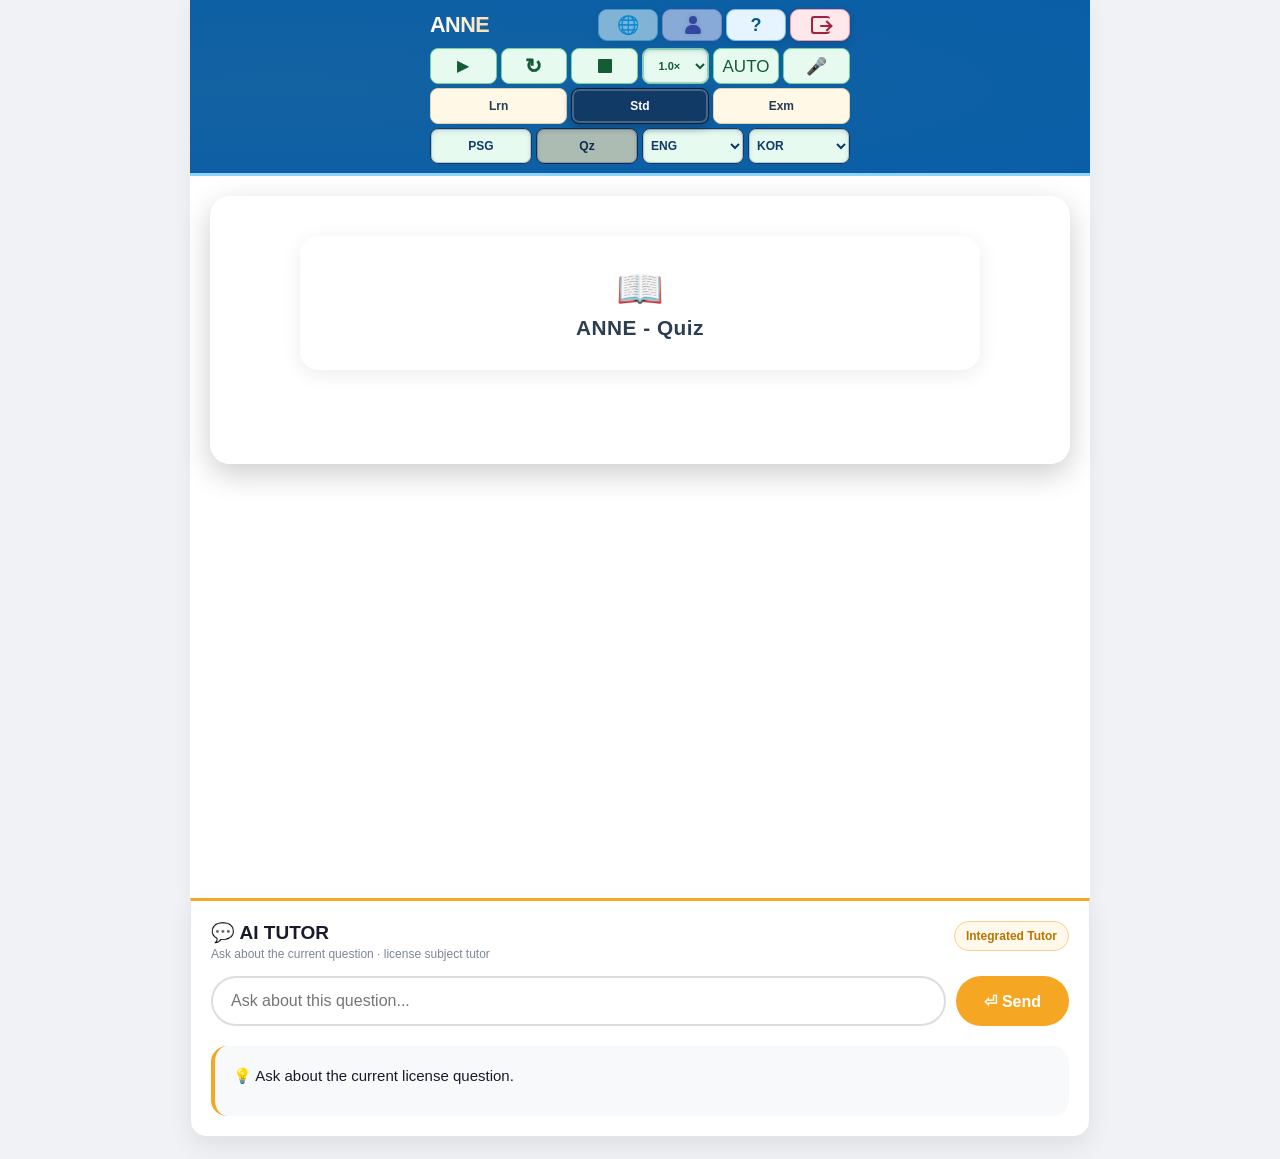
==== commit a54f47af: "Add files via upload" ====
--- a/index.html
+++ b/index.html
@@ -1663,11 +1663,10 @@
     justify-self:center;
   }
   .bible-passage-toggle.is-on,
-.bible-quiz-toggle.is-on {
-  border-color: #123a67 !important;
-  background: #123a67 !important;
-  color: #fff !important;
-  box-shadow: inset 0 0 0 2px rgba(255,255,255,.22), 0 3px 9px rgba(7,31,56,.38) !important;
+  .bible-quiz-toggle.is-on {
+    border-color:#16a34a;
+    background:#ecfdf5;
+    color:#166534;
   }
   .bible-passage-toggle:disabled {
     cursor:not-allowed;
@@ -2071,29 +2070,14 @@
   .bible-speech-controls .bible-speech-speed{padding:0 3px!important;font-size:11px!important;text-align:center}
   .mode-btn.active,
   .bible-speech-button.active,
-   #biblePrimaryTextSelector,#bibleSecondaryTextSelector{width:100%;font-size:11px}
-    .bible-passage-toggle,.bible-quiz-toggle,#biblePrimaryTextSelector,#bibleSecondaryTextSelector{height:36px;min-height:36px}
-  }
-  body.bible-people-open{overflow:hidden}
-  .bible-speech-controls .bible-speech-button,.bible-speech-controls .bible-speech-speed{width:100%!important;min-width:0!important;height:36px!important;min-height:36px!important;padding:0!important;font-size:17px!important;line-height:1!important;border:1px solid rgba(15,23,42,.14)!important;border-radius:8px!important;box-sizing:border-box!important}
-  .bible-speech-controls .bible-speech-button,.bible-speech-controls .bible-speech-speed{background:#e6faef!important;border-color:#74d59c!important;color:#145c35!important}
-  .bible-speech-controls .bible-speech-play{font-size:16px!important}
-  .bible-speech-controls .bible-speech-replay{font-size:20px!important;font-weight:900!important;-webkit-text-stroke:.35px currentColor}
-  .bible-speech-controls .bible-speech-stop{display:grid!important;place-items:center!important}
-  .bible-stop-icon{display:block;width:14px;height:14px;border-radius:1px;background:currentColor}
-  .bible-speech-controls .bible-speech-speed{font-size:13px!important;font-weight:800!important}
-  .bible-speech-controls .bible-speech-auto-next{font-size:17px!important}
-  .bible-speech-controls .bible-speech-speed{padding:0 3px!important;font-size:11px!important;text-align:center}
-  .mode-btn.active,
-  .bible-speech-button.active,
-  .bible-passage-toggle.is-on,
-.bible-quiz-toggle.is-on {
-  border-color: #123a67 !important;
-  background: #123a67 !important;
-  color: #ffffff !important;
-  box-shadow: inset 0 0 0 2px rgba(255,255,255,.22), 0 3px 9px rgba(7,31,56,.38) !important;
-}
-  .
+  .bible-passage-toggle.is-on,.bible-quiz-toggle.is-on,
+  .bible-passage-toggle[aria-pressed="true"],.bible-quiz-toggle[aria-pressed="true"],
+  .bible-speech-auto-next[aria-pressed="true"],
+  .bible-speech-speed,#biblePrimaryTextSelector,#bibleSecondaryTextSelector{
+    color:#123a67!important;
+    border-color:#123a67!important;
+    box-shadow:inset 0 0 0 1px rgba(18,58,103,.22),inset 0 2px 5px rgba(18,58,103,.16)!important;
+  }
   .mode-btn.active:hover,
   .bible-passage-toggle.is-on:hover,.bible-quiz-toggle.is-on:hover,
   .bible-speech-auto-next[aria-pressed="true"]:hover,
@@ -2669,6 +2653,84 @@
   .bible-book-button small {
     display:none!important;
   }
+<style>
+  .mode-btn.active,
+  .mode-btn[aria-pressed="true"],
+  .bible-speech-button.active,
+  .bible-speech-button[aria-pressed="true"] {
+    background:#123a67!important;
+    color:#fff!important;
+    border-color:#071f38!important;
+    box-shadow:inset 0 0 0 2px rgba(255,255,255,.22),0 3px 9px rgba(7,31,56,.38)!important;
+  }
+  .mode-btn.active:hover,
+  .mode-btn[aria-pressed="true"]:hover,
+  .bible-speech-button.active:hover,
+  .bible-speech-button[aria-pressed="true"]:hover {
+    background:#123a67!important;
+    color:#fff!important;
+    border-color:#071f38!important;
+  }
+  .card-new > .card-sub,
+  .bible-book-button small {
+    display:none!important;
+  }
+
+  /* ============================================================
+     ⬇️ 여기에 ? 버튼 스타일 추가 ⬇️
+     ============================================================ */
+
+  /* ? 버튼 (bibleGuideToggle) 스타일 */
+  #bibleGuideToggle {
+    position: relative;
+    transition: all 0.2s ease !important;
+    cursor: pointer;
+  }
+
+  #bibleGuideToggle:hover {
+    background: #cde4f7 !important;
+    border-color: #79bde8 !important;
+  }
+
+  #bibleGuideToggle.active {
+    background: #123a67 !important;
+    color: #fff !important;
+    border-color: #071f38 !important;
+    box-shadow: inset 0 0 0 2px rgba(255,255,255,0.22), 0 3px 9px rgba(7,31,56,0.38) !important;
+  }
+
+  /* hover 시 툴팁 "Chunk" 표시 */
+  #bibleGuideToggle:hover::after {
+    content: 'Chunk';
+    position: absolute;
+    bottom: calc(100% + 8px);
+    left: 50%;
+    transform: translateX(-50%);
+    background: #020617;
+    color: #fff;
+    padding: 4px 10px;
+    border-radius: 6px;
+    font-size: 11px;
+    font-weight: 600;
+    white-space: nowrap;
+    box-shadow: 0 8px 24px rgba(0,0,0,0.32);
+    pointer-events: none;
+    z-index: 100;
+  }
+
+  /* Chunk 컨테이너 */
+  #chunkContainer {
+    display: none;
+    transition: all 0.3s ease;
+  }
+
+  #chunkContainer[style*="block"] {
+    display: block !important;
+  }
+
+  /* ⬆️ 여기까지 추가 ⬆️ */
+</style>
+
 </style>
 <link rel="stylesheet" href="https://biblegongboo.github.io/gongboo-shared/navigator.css?v=6">
 <!--<script type="module" src="./license-main.js?v=license-set-tutor2"></script>-->
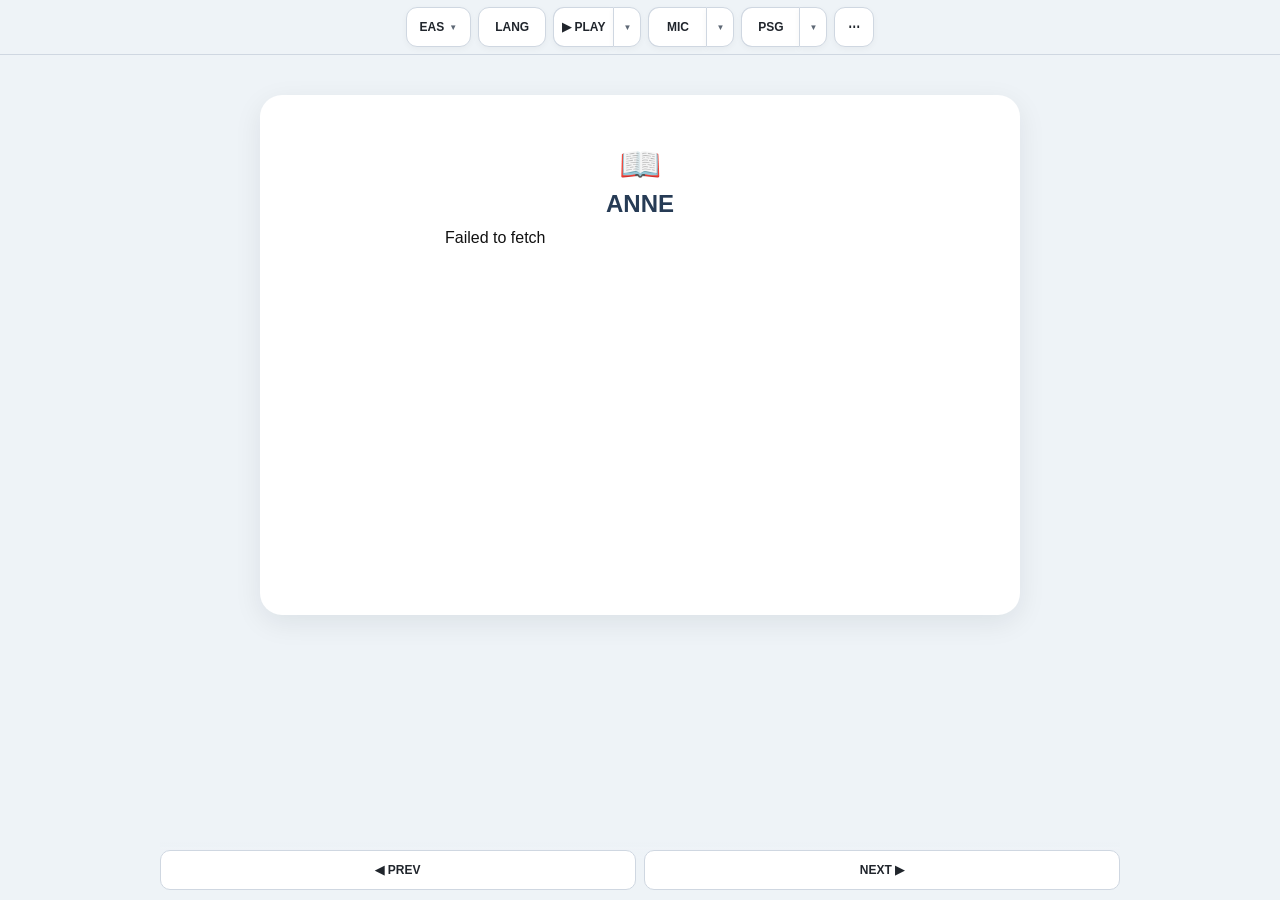
==== commit 8bbffbf0: "Add files via upload" ====
--- a/index.html
+++ b/index.html
@@ -1,2738 +1,709 @@
-<!doctype html>
-<meta charset="UTF-8">
-<link rel="icon" href="data:,">
-<script>
-(function () {
-  try {
-    const user = JSON.parse(localStorage.getItem('quiz_current_user_v1') || 'null');
-    if (String(user?.account_type || '').trim().toLowerCase() === 'admin') {
-      document.documentElement.classList.add('admin-user');
-    }
-  } catch (e) {
-    console.warn('Admin copy mode check failed:', e);
-  }
-})();
-</script>
-
-<!-- ============================================================ -->
-<!-- BLOCK 01: 외부 라이브러리 (CDN) -->
-<!-- ============================================================ -->
-<!--<script src="https://cdn.jsdelivr.net/npm/chart.js@4.4.0/dist/chart.umd.min.js"></script> -->
-
-<!--<script src="https://cdn.jsdelivr.net/npm/mathjs@14.3.0/lib/browser/math.js"></script> -->
-
-
-
-<!-- ============================================================ -->
-<!-- BLOCK 02: 타이머 UI -->
-<!-- ============================================================ -->
-<!-- ============================================================ -->
-<!-- BLOCK 03: 스플래시 오버레이 (로딩 화면) -->
-<!-- ============================================================ -->
-<div id="splashOverlay">
-  <div class="icon">📚</div>
-  <div class="title">gongboo<span>.org</span></div>
-  <div class="subtitle">QUIZ</div>
-  <div class="bar-track"><div class="bar-fill" id="splashBar"></div></div>
-  <div class="status-text" id="splashStatus">Loading...</div>
-  <div class="error-msg" id="splashError">Load Failed</div>
-  <button class="retry-btn" id="splashRetry">Retry</button>
+<!-- SUBBLOCK 0000 : DOCUMENT / HEAD -->
+
+<!DOCTYPE html>
+<html lang="en">
+
+<head>
+
+  <meta charset="UTF-8" />
+
+  <meta
+    name="viewport"
+    content="width=device-width, initial-scale=1.0"
+  />
+
+  <title>
+    GONGBOO EASY LEARNING
+  </title>
+
+  <link
+    rel="stylesheet"
+    href="./gongboo-ui.css?v=template2-10"
+  />
+
+  <link
+    rel="stylesheet"
+    href="./anne-original.css"
+  />
+
+</head>
+
+<body>
+
+<div
+  id="mainContainer"
+  class="gb-app"
+>
+
+  <header class="gb-topbar">
+
+    <div class="gb-topbar-row">
+
+      <div class="gb-toolbar">
+
+
+
+
+        
+       <!-- SUBBLOCK 0500 : SYSTEM -->
+
+<div class="gb-card-wrap">
+
+  <button
+    id="systemButton"
+    class="gb-tool-button gb-system-button"
+    type="button"
+    aria-expanded="false"
+  >
+    EAS
+    <span class="gb-chevron">▼</span>
+  </button>
+
+  <div
+    id="systemCard"
+    class="gb-card gb-system-card"
+    hidden
+  >
+
+    <div class="gb-card-title">
+      SYSTEM
+    </div>
+
+    <button
+      class="gb-system-option"
+      type="button"
+      onclick="window.location.href='https://bibleofgongboo.github.io/conversation/'"
+    >
+      <span class="gb-system-code">CON</span>
+      <span class="gb-system-name">CONVERSATION</span>
+    </button>
+
+    <button
+      class="gb-system-option"
+      type="button"
+      onclick="window.location.href='https://bibleofgongboo.github.io/biblenew/'"
+    >
+      <span class="gb-system-code">BIB</span>
+      <span class="gb-system-name">BIBLE</span>
+    </button>
+
+    <button
+      class="gb-system-option is-active"
+      type="button"
+      aria-current="page"
+    >
+      <span class="gb-system-code">EAS</span>
+      <span class="gb-system-name">EASY LEARNING</span>
+    </button>
+
+    <button
+      class="gb-system-option"
+      type="button"
+      onclick="window.location.href='https://biblegongboo.github.io/license/app/'"
+    >
+      <span class="gb-system-code">LIC</span>
+      <span class="gb-system-name">LICENSE</span>
+    </button>
+
+  </div>
+
 </div>
 
-<!-- ============================================================ -->
-<!-- BLOCK 04: 메인 컨테이너 (퀴즈 전체) -->
-<!-- ============================================================ -->
-<div class="quiz-container" style="display:none" id="mainContainer">
-
-  <!-- ===== BLOCK 04-1: 헤더 ===== -->
-  <div class="quiz-header">
-    <div class="sat-logo">
-      <span class="sat-title">Bib | Gen <span id="currentSetTitle">1</span></span>
-      <div class="bible-top-control-strip">
-        <div class="bible-header-nav" aria-label="Bible reference tools">
-          <button type="button" id="bibleExploreToggle" class="quiz-tool-toggle bible-explore-toggle persistent-explore-toggle" aria-label="Open Bible Atlas" title="Bible Atlas" aria-controls="bibleExplorePanel" aria-expanded="false">🌐</button>
-          <button type="button" id="biblePeopleToggle" class="quiz-tool-toggle bible-people-toggle persistent-people-toggle" aria-label="Open Bible People" title="Bible People" aria-controls="biblePeoplePanel" aria-expanded="false"><span class="header-person-icon" aria-hidden="true"></span></button>
+
+        <!-- SUBBLOCK 1500 : LANGUAGE -->
+
+<div class="gb-card-wrap">
+
+  <button
+    id="langButton"
+    class="gb-tool-button"
+    type="button"
+    aria-expanded="false"
+  >
+    LANG
+  </button>
+
+  <div
+    id="langCard"
+    class="gb-card"
+    hidden
+  >
+
+    <div class="gb-card-title">
+      LANGUAGE
+    </div>
+
+    <div class="gb-card-row">
+
+      <span class="gb-card-label">
+        PRIMARY
+      </span>
+
+      <select
+        id="biblePrimaryTextSelector"
+        class="gb-select"
+        aria-label="Primary language"
+      >
+        <option value="ENG">ENG</option>
+        <option value="KOR">KOR</option>
+        <option value="JPN">JPN</option>
+      </select>
+
+    </div>
+
+    <div class="gb-card-row">
+
+      <span class="gb-card-label">
+        SECONDARY
+      </span>
+
+      <select
+        id="bibleSecondaryTextSelector"
+        class="gb-select"
+        aria-label="Secondary language"
+      >
+        <option value="KOR">KOR</option>
+        <option value="ENG">ENG</option>
+        <option value="JPN">JPN</option>
+      </select>
+
+    </div>
+
+  </div>
+
+</div>
+
+
+        <!-- SUBBLOCK 2000 : PLAY -->
+        <div class="gb-card-wrap gb-split-wrap">
+
+          <div class="gb-split-control">
+            <button
+              id="playButton"
+              class="gb-tool-button gb-split-primary"
+              type="button"
+              aria-pressed="false"
+            >
+              <span id="playButtonLabel">▶ PLAY</span>
+            </button>
+            <button
+              id="playMenuButton"
+              class="gb-tool-button gb-split-menu"
+              type="button"
+              aria-expanded="false"
+              aria-controls="playCard"
+            >
+              <span aria-hidden="true">▼</span>
+            </button>
+          </div>
+
+          <div
+            id="playCard"
+            class="gb-card"
+            hidden
+          >
+            <div class="gb-card-title">
+              PLAY
+            </div>
+
+            <div class="gb-slider-row">
+
+              <span class="gb-slider-label">
+                SPEED
+              </span>
+
+              <input
+                id="speedRange"
+                class="gb-range"
+                type="range"
+                min="0.25"
+                max="2"
+                step="0.05"
+                value="1"
+              />
+
+              <span
+                id="speedValue"
+                class="gb-slider-value"
+              >
+                1.00×
+              </span>
+
+            </div>
+
+            <div class="gb-two-actions">
+
+              <button
+                id="repeatToggle"
+                class="gb-compact-toggle"
+                type="button"
+                aria-pressed="false"
+              >
+                REPEAT
+              </button>
+
+              <button
+                id="playAutoToggle"
+                class="gb-compact-toggle"
+                type="button"
+                aria-pressed="false"
+              >
+                AUTO
+              </button>
+
+            </div>
+          </div>
         </div>
-        <div class="bible-top-actions" aria-label="Help and account">
-          <button type="button" id="bibleGuideToggle" class="quiz-tool-toggle bible-guide-toggle" aria-label="Open user guide" title="Quick guide">?</button>
-          <button type="button" id="bibleLogoutToggle" class="quiz-tool-toggle bible-logout-toggle" aria-label="Log out" title="Log out"><span class="bible-logout-icon" aria-hidden="true"></span></button>
+
+
+        <!-- SUBBLOCK 2500 : MIC -->
+        <div
+          id="micControlWrap"
+          class="gb-card-wrap gb-split-wrap"
+        >
+
+          <div class="gb-split-control">
+            <button
+              id="micButton"
+              class="gb-tool-button gb-split-primary"
+              type="button"
+              aria-pressed="false"
+            >
+              <span id="micButtonLabel">MIC</span>
+            </button>
+            <button
+              id="micMenuButton"
+              class="gb-tool-button gb-split-menu"
+              type="button"
+              aria-expanded="false"
+              aria-controls="micCard"
+            >
+              <span aria-hidden="true">▼</span>
+            </button>
+          </div>
+
+          <div
+            id="micCard"
+            class="gb-card"
+            hidden
+          >
+            <div class="gb-card-title">
+              MIC
+            </div>
+
+            <div class="gb-slider-row">
+
+              <span class="gb-slider-label">
+                PASS
+              </span>
+
+              <input
+                id="passRange"
+                class="gb-range"
+                type="range"
+                min="50"
+                max="100"
+                step="1"
+                value="70"
+              />
+
+              <span
+                id="passValue"
+                class="gb-slider-value"
+              >
+                70%
+              </span>
+
+            </div>
+
+            <div class="gb-slider-row">
+
+              <span class="gb-slider-label">
+                DELAY
+              </span>
+
+              <input
+                id="delayRange"
+                class="gb-range"
+                type="range"
+                min="0"
+                max="5"
+                step="0.1"
+                value="2"
+              />
+
+              <span
+                id="delayValue"
+                class="gb-slider-value"
+              >
+                2.0s
+              </span>
+
+            </div>
+
+            <div class="gb-one-action">
+
+              <button
+                id="micAutoToggle"
+                class="gb-compact-toggle"
+                type="button"
+                aria-pressed="false"
+              >
+                AUTO
+              </button>
+
+            </div>
+          </div>
+
+          <button
+            id="micRecognizeQuickButton"
+            class="gb-tool-button gb-mic-recognize-quick"
+            type="button"
+            hidden
+          >
+            RECOGNIZE
+          </button>
+        </div>
+
+
+        <!-- SUBBLOCK 2700 : PSG / QUIZ -->
+        <div class="gb-card-wrap gb-split-wrap">
+          <div class="gb-split-control">
+            <button
+              id="biblePassageToggle"
+              class="gb-tool-button gb-split-primary"
+              type="button"
+              aria-pressed="false"
+            >
+              PSG
+            </button>
+            <button
+              id="psgMenuButton"
+              class="gb-tool-button gb-split-menu"
+              type="button"
+              aria-expanded="false"
+              aria-controls="psgCard"
+            >
+              <span aria-hidden="true">▼</span>
+            </button>
+          </div>
+
+          <div id="psgCard" class="gb-card gb-psg-card" hidden>
+            <div class="gb-card-title">PASSAGE</div>
+            <button
+              id="bibleQuizToggle"
+              class="gb-card-toggle"
+              type="button"
+              aria-pressed="true"
+            >
+              QUIZ
+            </button>
+          </div>
+        </div>
+
+
+        <!-- SUBBLOCK 3000 : MORE / MODE -->
+
+<div class="gb-card-wrap">
+
+  <button
+    id="moreButton"
+    class="gb-tool-button gb-tool-button-square"
+    type="button"
+    aria-expanded="false"
+  >
+    ⋯
+  </button>
+
+  <div
+    id="moreCard"
+    class="gb-card"
+    hidden
+  >
+
+    <div class="gb-card-title">
+      MODE
+    </div>
+
+    <div
+      id="modeButtons"
+      class="gb-mode-row"
+    >
+
+      <button
+        class="gb-mode-button mode-btn mode-learn"
+        type="button"
+        data-ui-mode="learn"
+      >
+        LRN
+      </button>
+
+      <button
+        class="gb-mode-button mode-btn mode-study"
+        type="button"
+        data-ui-mode="study"
+      >
+        STD
+      </button>
+
+      <button
+        class="gb-mode-button mode-btn mode-exam"
+        type="button"
+        data-ui-mode="exam"
+      >
+        EXM
+      </button>
+
+    </div>
+
+    <div class="gb-card-separator"></div>
+
+    <div class="gb-more-grid">
+
+      <button
+        id="bibleGuideToggle"
+        class="gb-more-grid-button"
+        type="button"
+        aria-pressed="false"
+      >
+        CHUNK
+      </button>
+
+      <button
+        class="gb-more-grid-button"
+        type="button"
+        disabled
+      >
+        OPTION
+      </button>
+
+      <button
+        class="gb-more-grid-button"
+        type="button"
+        disabled
+      >
+        OPTION
+      </button>
+
+      <button
+        class="gb-more-grid-button"
+        type="button"
+        disabled
+      >
+        OPTION
+      </button>
+
+      <button
+        class="gb-more-grid-button"
+        type="button"
+        disabled
+      >
+        OPTION
+      </button>
+
+    </div>
+
+    <div class="gb-card-separator"></div>
+
+    <button
+      class="gb-login-button"
+      type="button"
+      disabled
+    >
+      LOGIN
+    </button>
+
+  </div>
+
+</div>
+
+      </div>
+    </div>
+  </header>
+
+
+<!-- SUBBLOCK 3500 : ANNE CONTENT HOST -->
+
+<main class="gb-content">
+
+  <section
+    id="setupSection"
+    class="setup-area"
+  >
+
+    <div class="cards-container">
+
+      <div class="card card-new">
+
+        <div
+          id="resumeQuickContainer"
+          class="resume-quick"
+          hidden
+        ></div>
+
+        <div class="card-icon">
+          📖
         </div>
+
+        <div
+          class="card-title card-title-new"
+          id="anneMainBtn"
+          style="cursor:pointer;"
+        >
+          ANNE - Quiz
+        </div>
+
+        <div
+          id="licenseSetArea"
+          hidden
+        ></div>
+
       </div>
-    </div>
-    <div class="language-switcher legacy-language-switcher" aria-label="Language selector">
-      <label for="languageSelector">Language</label>
-      <select id="languageSelector">
-        <option value="EN">English</option>
-        <option value="KO">한국어</option>
-      </select>
-    </div>
-
-    <div class="quiz-tools" aria-label="Quiz tools">
-      <button type="button" id="calculatorToggle" class="quiz-tool-toggle" aria-label="Open calculator" aria-controls="calculatorPanel" aria-expanded="false">🧮</button>
-    </div>
-    <div id="bibleHeaderActionRow" class="bible-header-action-row" aria-label="Playback controls"></div>
-    <button type="button" id="timerToggle" class="quiz-tool-toggle quiz-timer-toggle persistent-timer-toggle" aria-label="Open timer" aria-controls="timerPanel" aria-expanded="false"><span aria-hidden="true">⏱️</span></button>
-    <section id="calculatorPanel" class="quiz-tool-panel calculator-panel" aria-label="Scientific calculator" hidden>
-      <div class="tool-panel-head"><span>Scientific Calculator</span><span id="calculatorTimerMirror" class="calculator-timer-mirror">02:14:00</span><button type="button" class="tool-close" data-close-tool aria-label="Close calculator">×</button></div>
-      <div id="calculatorExpression" class="calculator-expression" aria-live="polite"></div>
-      <input id="calculatorDisplay" class="calculator-display" inputmode="decimal" autocomplete="off" spellcheck="false" aria-label="Calculator expression" value="0">
-      <div class="calculator-toolbar">
-        <button type="button" id="calculatorAngleMode" data-calc-action="angle">DEG</button>
-        <button type="button" data-calc-action="memory-clear">MC</button><button type="button" data-calc-action="memory-recall">MR</button>
-        <button type="button" data-calc-action="memory-add">M+</button><button type="button" data-calc-action="memory-subtract">M−</button>
+
+
+      <div
+        class="card card-resume"
+        id="resumeCard"
+        hidden
+      ></div>
+
+    </div>
+
+    <div class="bottom-hint">
+      Progress is saved automatically
+    </div>
+
+  </section>
+
+
+  <section
+    id="quizMain"
+    class="quiz-main"
+    style="display:none;"
+  >
+
+    <div
+      class="progress-area"
+      style="display:none;"
+    >
+
+      <div class="progress-bar-container">
+
+        <div
+          class="progress-bar"
+          id="quizProgressBar"
+        ></div>
+
       </div>
-      <div class="calculator-grid">
-        <button data-calc-value="sin(">sin</button><button data-calc-value="cos(">cos</button><button data-calc-value="tan(">tan</button><button data-calc-value="asin(">sin⁻¹</button><button data-calc-value="acos(">cos⁻¹</button><button data-calc-value="atan(">tan⁻¹</button>
-        <button data-calc-value="log10(">log</button><button data-calc-value="log(">ln</button><button data-calc-value="sqrt(">√</button><button data-calc-value="abs(">abs</button><button data-calc-value="exp(">eˣ</button><button data-calc-value="!">x!</button>
-        <button data-calc-value="pi">π</button><button data-calc-value="e">e</button><button data-calc-value="(">(</button><button data-calc-value=")">)</button><button data-calc-value="^">xʸ</button><button data-calc-value="%">%</button>
-        <button class="calc-danger" data-calc-action="clear">C</button><button data-calc-action="backspace">⌫</button><button data-calc-value="7">7</button><button data-calc-value="8">8</button><button data-calc-value="9">9</button><button class="calc-operator" data-calc-value="/">÷</button>
-        <button data-calc-value="ans">Ans</button><button data-calc-action="sign">±</button><button data-calc-value="4">4</button><button data-calc-value="5">5</button><button data-calc-value="6">6</button><button class="calc-operator" data-calc-value="*">×</button>
-        <button data-calc-value="1/(">1/x</button><button data-calc-value="^2">x²</button><button data-calc-value="1">1</button><button data-calc-value="2">2</button><button data-calc-value="3">3</button><button class="calc-operator" data-calc-value="-">−</button>
-        <button data-calc-value="0">0</button><button data-calc-value=".">.</button><button data-calc-value=",">,</button><button class="calc-equals" data-calc-action="equals">=</button><button class="calc-operator" data-calc-value="+">+</button><button data-calc-value="mod">mod</button>
+
+    </div>
+
+
+    <div
+      id="quizContent"
+      style="display:none;"
+    >
+
+      <div id="questionContainer"></div>
+
+      <div
+        id="explanationBox"
+        class="explanation"
+      >
+        <div id="explanationText"></div>
       </div>
-    </section>
-    <section id="timerPanel" class="quiz-tool-panel timer-tool-panel" aria-label="Quiz timer" hidden>
-      <div class="tool-panel-head"><span>Timer</span><button type="button" class="tool-close" data-close-tool aria-label="Close timer">×</button></div>
-      <div class="timer-display" id="timerDisplay" aria-live="polite">00:00:00</div>
-      <div class="timer-label">Time Remaining</div>
-      <div class="timer-setting" aria-label="Set timer duration">
-        <label>HH<input id="timerHours" type="number" min="0" max="99" value="" placeholder="00" inputmode="numeric"></label><span>:</span>
-        <label>MM<input id="timerMinutes" type="number" min="0" max="59" value="" placeholder="00" inputmode="numeric"></label><span>:</span>
-        <label>SS<input id="timerSecondsInput" type="number" min="0" max="59" value="" placeholder="00" inputmode="numeric"></label>
-        <button type="button" id="timerSetBtn" class="timer-set-btn">Set</button>
+
+      <div hidden>
+
+        <button id="prevBtn" type="button"></button>
+        <button id="skipBtn" type="button"></button>
+        <button id="nextBtn" type="button"></button>
+        <button id="submitBtn" type="button"></button>
+        <button id="quitBtn" type="button"></button>
+
       </div>
-      <div class="timer-controls">
-        <button type="button" class="timer-btn" id="timerPauseBtn">▶ Start</button>
-        <button type="button" class="timer-btn reset-btn" id="timerResetBtn">↺ Reset</button>
-      </div>
-    </section>
-
-    <div class="learning-mode-panel" aria-label="Learning mode preview">
-      <div id="modeButtons" class="mode-buttons">
-        <button type="button" class="mode-btn mode-learn" data-ui-mode="learn" data-tooltip="Answers and explanations are shown automatically." aria-label="Learn mode. Answers and explanations are shown automatically.">Lrn</button>
-        <button type="button" class="mode-btn mode-study active" data-ui-mode="study" data-tooltip="Choose an answer and receive instant feedback." aria-label="Study mode. Choose an answer and receive instant feedback.">Std</button>
-        <button type="button" class="mode-btn mode-exam" data-ui-mode="exam" data-tooltip="Feedback stays hidden until you submit the set." aria-label="Exam mode. Feedback stays hidden until you submit the set.">Exm</button>
-      </div>
-      <div id="modeDescription" class="mode-description" hidden></div>
-      <div id="biblePassageControls" class="bible-passage-controls" aria-label="Bible language controls">
-        <button type="button" id="biblePassageToggle" class="bible-passage-toggle" aria-pressed="false">
-          PSG
-        </button>
-        <button type="button" id="bibleQuizToggle" class="bible-quiz-toggle is-on" aria-pressed="true">
-          Qz
-        </button>
-        <label for="biblePrimaryTextSelector">First language</label>
-        <select id="biblePrimaryTextSelector" aria-label="Primary language" title="Primary language">
-          <option value="WEB">ModEng</option>
-          <option value="KJV">KJV</option>
-          <option value="KO_WEB">한국어</option>
-        </select>
-        <label for="bibleSecondaryTextSelector">Second language</label>
-        <select id="bibleSecondaryTextSelector" aria-label="Secondary language" title="Secondary language">
-          <option value="NONE">None</option>
-          <option value="WEB">ModEng</option>
-          <option value="KJV">KJV</option>
-          <option value="KO_WEB">한국어</option>
-        </select>
-      </div>
-    </div>
-  </div>
-
-   <!-- ===== BLOCK 04-2: 설정 영역 (시작/재개) ===== -->
-  <div id="setupSection" class="setup-area">
-    <div class="cards-container">
-      <!-- 새 학습 카드 -->
-      <div class="card card-new">
-        <div id="resumeQuickContainer" class="resume-quick" hidden></div>
-        <div class="card-icon">📖</div>
-        <div class="card-title card-title-new">NEW LESSON</div>
-        <div class="card-sub">Choose a book, then choose a chapter</div>
-        <div id="bibleChapterPicker" class="bible-chapter-picker" aria-label="Bible chapters" aria-live="polite" hidden></div>
-        <div id="bibleBookPicker" class="bible-book-picker" aria-label="Bible books"></div>
-        <div class="input-wrapper bible-legacy-chapter-select" style="margin-top:8px;" hidden>
-          <select id="setSelector" style="width:100%;padding:14px 42px 14px 18px;font-size:16px;font-weight:600;border:2px solid #ddd;border-radius:12px;text-align:left;text-align-last:left;background:#f8f9fa;outline:none;transition:all .3s;color:#1a1a2e;cursor:pointer;appearance:none;-webkit-appearance:none;background-image:url(&quot;data:image/svg+xml,%3Csvg xmlns='http://www.w3.org/2000/svg' width='12' height='12' viewBox='0 0 12 12'%3E%3Cpath fill='%23666' d='M6 8L1 3h10z'/%3E%3C/svg%3E&quot;);background-repeat:no-repeat;background-position:right 16px center">
-            <option value="1">Loading sets...</option>
-          </select>
-        </div>
-        <div class="input-wrapper">
-          <input type="number" id="startNumber" min="1" placeholder="1-720">
-        </div>
-        <button class="btn-start" id="startQuizBtn" hidden>▶ START</button>
-        <div class="card-hint">Select one of the 66 books.</div>
-      </div>
-
-      <!-- 재개 카드 -->
-      <div class="card card-resume" id="resumeCard" hidden>
-        <div class="card-icon">⏳</div>
-        <div class="card-title card-title-resume">RESUME</div>
-        <div class="card-sub card-sub-resume">Continue previous session</div>
-        <div id="savedBadgeContainer">
-          <div class="no-session">No saved session <small>Start a new lesson</small></div>
-        </div>
-      </div>
-    </div>
-    <div class="bottom-hint">Progress is saved automatically</div>
-  </div>
-
-  <!-- ===== BLOCK 04-3: 퀴즈 본문 ===== -->
-  <div id="quizMain" class="quiz-main">
-
-    <!-- 리뷰 배너 -->
-    <div id="reviewBanner" class="review-banner" style="display:none">
-      <span>Review Mode</span>
-      <button id="exitReviewBtn" class="exit-review-btn">EXIT REVIEW</button>
-    </div>
-
-    <!-- 진행률 -->
-    <div class="progress-area" style="display:none;">
-      <div class="progress-bar-container">
-        <div class="progress-bar" id="quizProgressBar"></div>
-      </div>
-      <div class="account-identity" id="accountIdentity"></div>
-    </div>
-
-    <!-- 문제 콘텐츠 -->
-    <div id="quizContent" style="display:none;">
-      <div id="questionContainer"></div>
-      <div id="explanationBox" class="explanation">
-        <div id="explanationText" style="margin-top:5px"></div>
-      </div>
-      <div class="nav-buttons">
-        <button id="prevBtn" class="nav-btn btn-prev">◀ PREV (P)</button>
-        <button id="skipBtn" class="nav-btn btn-skip">SKIP (S)</button>
-        <button id="nextBtn" class="nav-btn btn-next">NEXT (N) ▶</button>
-      </div>
-      <div class="nav-buttons" style="margin-top:12px">
-        <button id="submitBtn" class="nav-btn btn-submit" style="display:none">SUBMIT (Enter)</button>
-        <button id="quitBtn" class="nav-btn btn-quit">✕ QUIT</button>
-      </div>
-    </div>
-  </div>
-
-  <!-- ===== BLOCK 04-4: 결과 모달 ===== -->
-  <div id="resultModal" class="modal">
-    <div class="modal-content">
-      <h2 style="text-align:center">📊 RESULT</h2>
-      <div class="stats">
-        <div class="stat-card"><div>✅ CORRECT</div><div class="stat-value" id="correctCount">0</div></div>
-        <div class="stat-card"><div>🎯 ACCURACY</div><div class="stat-value" id="accuracyRate">0%</div></div>
-      </div>
-      <div><strong>Results (Click to move)</strong></div>
-      <div id="resultGrid" class="result-grid"></div>
-      <div class="button-group">
-        <button id="retryAllBtn" class="nav-btn btn-prev" style="flex:1">🔄 RETRY</button>
-        <button id="reviewWrongBtn" class="nav-btn btn-warning" style="flex:1">📝 REVIEW</button>
-        <button id="closeModalBtn" class="nav-btn btn-prev" style="flex:1">✕ CLOSE</button>
-      </div>
-      <div id="loadNextContainer" style="margin-top:15px"></div>
-    </div>
-  </div>
-
-  <!-- ===== BLOCK 04-5: 오답 리뷰 모달 ===== -->
-  <div id="wrongModal" class="modal">
-    <div class="modal-content" style="max-width:750px">
-      <h2 style="text-align:center">📝 REVIEW</h2>
-      <p style="text-align:center;margin-bottom:15px;color:#666">Wrong / Skipped / Unanswered</p>
-      <div id="wrongList" class="wrong-list"></div>
-      <div class="button-group">
-        <button id="retryWrongFromReviewBtn" class="nav-btn btn-warning" style="flex:1">🔄 RETRY WRONG ONLY</button>
-        <button id="closeWrongBtn" class="nav-btn btn-prev" style="flex:1">✕ CLOSE</button>
-      </div>
-    </div>
-  </div>
-
-  <!-- ===== BLOCK 04-6: 진행 모달 ===== -->
-  <div id="progressModal" class="modal" style="display:none">
-    <div class="modal-content" style="max-width:500px;text-align:center;border-radius:16px;padding:30px">
-      <div id="progressModalBody" style="text-align:left;margin:10px 0;line-height:1.8;font-size:16px"></div>
-      <div class="button-group" style="display:flex;justify-content:center;gap:12px;margin-top:25px">
-        <button id="progressContinueBtn" class="nav-btn" style="flex:1;max-width:180px;padding:12px 24px;font-size:16px;font-weight:700;border:none;border-radius:12px;cursor:pointer;background:#27ae60;color:#fff">▶ Continue</button>
-        <button id="progressCancelBtn" class="nav-btn" style="flex:1;max-width:180px;padding:12px 24px;font-size:16px;font-weight:700;border:none;border-radius:12px;cursor:pointer;background:#e74c3c;color:#fff">Start Fresh</button>
-      </div>
-    </div>
-  </div>
+
+    </div>
+
+  </section>
+
+</main>
+
+
+<!-- SUBBLOCK 4000 : PREV / NEXT -->
+
+<footer class="gb-bottom-nav">
+
+  <button
+    id="prevButton"
+    class="gb-nav-button"
+    type="button"
+  >
+    ◀ PREV
+  </button>
+
+  <button
+    id="nextButton"
+    class="gb-nav-button"
+    type="button"
+  >
+    NEXT ▶
+  </button>
+
+</footer>
+
 </div>
-<!-- ===== BLOCK 04 END ===== -->
-
-<!-- ===== BIBLE PEOPLE DB ===== -->
-<section id="biblePeoplePanel" class="bible-people-panel" aria-label="Bible People" hidden>
-  <div class="bible-people-dialog" role="dialog" aria-modal="true" aria-labelledby="biblePeopleTitle">
-    <header class="bible-people-head">
-      <div>
-        <span class="bible-people-kicker">BIBLE REFERENCE</span>
-        <h2 id="biblePeopleTitle">Bible People</h2>
-      </div>
-      <div class="bible-context-head-actions">
-        <button type="button" id="biblePeopleBack" class="bible-context-back" disabled>← Back</button>
-        <button type="button" id="biblePeopleForward" class="bible-context-back" disabled>Forward →</button>
-        <button type="button" id="biblePeopleAtlas" class="bible-people-close bible-people-atlas" aria-label="Open Bible Atlas" title="Bible Atlas">🌐</button>
-        <button type="button" id="biblePeopleClose" class="bible-people-close" aria-label="Close Bible People">&times;</button>
-      </div>
-    </header>
-    <form id="biblePeopleSearchForm" class="bible-people-search" role="search">
-      <label for="biblePeopleSearchInput">Search by name or alias</label>
-      <div>
-        <input id="biblePeopleSearchInput" type="search" autocomplete="off" placeholder="Aaron, Abraham, David..." required>
-        <button type="submit">Search</button>
-      </div>
-    </form>
-    <nav id="biblePeopleAlphabet" class="bible-sermon-alphabet" aria-label="Filter Bible people alphabetically"></nav>
-    <div id="biblePeopleStatus" class="bible-people-status" aria-live="polite">Enter a Bible person’s name.</div>
-    <div class="bible-people-layout bible-explore-layout is-search-browser">
-      <aside id="biblePeopleResults" class="bible-people-results" aria-label="Search results"></aside>
-      <main id="biblePeopleDetail" class="bible-people-detail">
-        <div class="bible-people-empty">
-          <strong>Explore people across Scripture</strong>
-          <span>Search for a person to view descriptions, references, and relationships.</span>
-        </div>
-      </main>
-    </div>
-  </div>
-</section>
-
-<!-- ===== BIBLE ATLAS / JOURNEYS / TIMELINE ===== -->
-<section id="bibleExplorePanel" class="bible-people-panel bible-explore-panel" aria-label="Bible Atlas" hidden>
-  <div class="bible-people-dialog bible-explore-dialog" role="dialog" aria-modal="true" aria-labelledby="bibleExploreTitle">
-    <header class="bible-people-head">
-      <div><span class="bible-people-kicker">BIBLE CONTEXT</span><h2 id="bibleExploreTitle">Atlas &amp; Bible Study</h2></div>
-      <div class="bible-context-head-actions">
-        <button type="button" id="bibleExploreBack" class="bible-context-back" disabled>← Back</button>
-        <button type="button" id="bibleExploreForward" class="bible-context-back" disabled>Forward →</button>
-        <button type="button" id="bibleExplorePeople" class="bible-context-back bible-people-shortcut" aria-label="Open Bible People" title="Open Bible People — search people, relationships, places, events, and Scripture"><span class="header-person-icon" aria-hidden="true"></span></button>
-        <button type="button" id="bibleExploreClose" class="bible-people-close" aria-label="Close Bible Atlas">&times;</button>
-      </div>
-    </header>
-    <nav class="bible-explore-tabs" aria-label="Bible context sections">
-      <button type="button" class="is-active" data-bible-explore-tab="places">Places</button>
-      <button type="button" data-bible-explore-tab="journeys">Journeys</button>
-      <button type="button" data-bible-explore-tab="timeline">Timeline</button>
-      <button type="button" data-bible-explore-tab="patristic">Early Church</button>
-      <button type="button" data-bible-explore-tab="knowledge">Study</button>
-      <button type="button" data-bible-explore-tab="library">Library</button>
-      <button type="button" data-bible-explore-tab="museum">Museum</button>
-    </nav>
-    <div id="bibleExploreStatus" class="bible-people-status" aria-live="polite">Loading Bible context data...</div>
-    <section class="bible-explore-view is-active" data-bible-explore-view="places">
-      <div class="bible-explore-toolbar"><input id="biblePlaceSearch" type="search" autocomplete="off" placeholder="Search Jerusalem, Bethlehem, Jordan..."></div>
-      <nav id="biblePlaceAlphabet" class="bible-sermon-alphabet" aria-label="Filter places alphabetically"></nav>
-      <div class="bible-people-layout bible-explore-layout">
-        <aside id="biblePlaceResults" class="bible-people-results" aria-label="Place results"></aside>
-        <main id="biblePlaceDetail" class="bible-people-detail"></main>
-      </div>
-    </section>
-    <section class="bible-explore-view" data-bible-explore-view="journeys">
-      <div class="bible-explore-toolbar"><input id="bibleJourneySearch" type="search" autocomplete="off" placeholder="Search a journey..."><select id="bibleJourneySelector" aria-label="Select a journey" hidden></select></div>
-      <nav id="bibleJourneyAlphabet" class="bible-sermon-alphabet" aria-label="Filter journeys alphabetically"></nav>
-      <div class="bible-people-layout bible-explore-layout is-search-browser"><aside id="bibleJourneyResults" class="bible-people-results" aria-label="Journey results"></aside><main id="bibleJourneyOutput" class="bible-people-detail"></main></div>
-    </section>
-    <section class="bible-explore-view" data-bible-explore-view="timeline">
-      <div class="bible-explore-toolbar">
-        <input id="bibleTimelineSearch" type="search" autocomplete="off" placeholder="Search a Bible book or timeline..."><select id="bibleTimelineSelector" aria-label="Select a Bible book" hidden></select>
-        <select id="bibleTimelineEventSelector" aria-label="Select an event"></select>
-      </div>
-      <nav id="bibleTimelineAlphabet" class="bible-sermon-alphabet" aria-label="Filter timelines alphabetically"></nav>
-      <div class="bible-people-layout bible-explore-layout is-search-browser"><aside id="bibleTimelineResults" class="bible-people-results" aria-label="Timeline results"></aside><main id="bibleTimelineOutput" class="bible-people-detail"></main></div>
-    </section>
-    <section class="bible-explore-view" data-bible-explore-view="patristic">
-      <div class="bible-explore-toolbar"><input id="biblePatristicSearch" type="search" autocomplete="off" placeholder="Search work, author, or year..."></div>
-      <nav id="biblePatristicAlphabet" class="bible-sermon-alphabet" aria-label="Filter Early Church works alphabetically"></nav>
-      <div class="bible-people-layout bible-explore-layout">
-        <aside id="biblePatristicResults" class="bible-people-results" aria-label="Early Church works"></aside>
-        <main id="biblePatristicDetail" class="bible-people-detail"></main>
-      </div>
-    </section>
-    <section class="bible-explore-view" data-bible-explore-view="knowledge">
-      <nav class="bible-knowledge-sections" aria-label="Bible study sections">
-        <button type="button" class="is-active" data-knowledge-section="entities">Verse Topics</button>
-        <button type="button" data-knowledge-section="words">Words</button>
-        <button type="button" data-knowledge-section="dictionary">Dictionary</button>
-        <button type="button" data-knowledge-section="topics">Topics</button>
-        <button type="button" data-knowledge-section="books">Books</button>
-      </nav>
-      <section class="bible-knowledge-view is-active" data-knowledge-view="entities">
-        <div class="bible-explore-toolbar"><input id="bibleKnowledgeEntitySearch" type="search" autocomplete="off" placeholder="Search key terms, plants, animals, objects..."></div>
-        <nav id="bibleEntitiesAlphabet" class="bible-sermon-alphabet" aria-label="Filter verse topics alphabetically"></nav>
-        <div class="bible-people-layout bible-explore-layout">
-          <aside id="bibleKnowledgeEntityResults" class="bible-people-results" aria-label="Verse topic results"></aside>
-          <main id="bibleKnowledgeEntityDetail" class="bible-people-detail"></main>
-        </div>
-      </section>
-      <section class="bible-knowledge-view" data-knowledge-view="words">
-        <div class="bible-explore-toolbar"><input id="bibleWordSearch" type="search" autocomplete="off" placeholder="Search an English Bible word..."></div>
-        <nav id="bibleWordAlphabet" class="bible-sermon-alphabet" aria-label="Filter words alphabetically"></nav>
-        <div class="bible-people-layout bible-explore-layout">
-          <aside id="bibleWordResults" class="bible-people-results" aria-label="Word results"></aside>
-          <main id="bibleWordDetail" class="bible-people-detail"></main>
-        </div>
-      </section>
-      <section class="bible-knowledge-view" data-knowledge-view="dictionary">
-        <div class="bible-explore-toolbar"><input id="bibleDictionarySearch" type="search" autocomplete="off" placeholder="Search the Bible dictionary..."></div>
-        <nav id="bibleDictionaryAlphabet" class="bible-sermon-alphabet" aria-label="Filter dictionary entries alphabetically"></nav>
-        <div class="bible-people-layout bible-explore-layout">
-          <aside id="bibleDictionaryResults" class="bible-people-results" aria-label="Dictionary results"></aside>
-          <main id="bibleDictionaryDetail" class="bible-people-detail"></main>
-        </div>
-      </section>
-      <section class="bible-knowledge-view" data-knowledge-view="topics">
-        <div class="bible-explore-toolbar"><input id="bibleTopicSearch" type="search" autocomplete="off" placeholder="Search a Bible topic..."></div>
-        <nav id="bibleTopicAlphabet" class="bible-sermon-alphabet" aria-label="Filter topics alphabetically"></nav>
-        <div class="bible-people-layout bible-explore-layout">
-          <aside id="bibleTopicResults" class="bible-people-results" aria-label="Topic results"></aside>
-          <main id="bibleTopicDetail" class="bible-people-detail"></main>
-        </div>
-      </section>
-      <section class="bible-knowledge-view" data-knowledge-view="books">
-        <div class="bible-explore-toolbar"><input id="bibleBookSearch" type="search" autocomplete="off" placeholder="Search a Bible book..."></div>
-        <nav id="bibleBookAlphabet" class="bible-sermon-alphabet" aria-label="Filter Bible books alphabetically"></nav>
-        <div class="bible-people-layout bible-explore-layout">
-          <aside id="bibleBookResults" class="bible-people-results" aria-label="Bible book results"></aside>
-          <main id="bibleBookDetail" class="bible-people-detail"></main>
-        </div>
-      </section>
-    </section>
-    <section class="bible-explore-view" data-bible-explore-view="library">
-      <nav class="bible-knowledge-sections" aria-label="Bible library sections">
-        <button type="button" class="is-active" data-library-section="verse">Commentary</button>
-        <button type="button" data-library-section="church-father-quotes">Church Fathers</button>
-        <button type="button" data-library-section="reference">Dictionaries</button>
-        <button type="button" data-library-section="sermon">Sermons</button>
-        <button type="button" data-library-section="hymn">Hymns</button>
-        <button type="button" data-library-section="historical-work">Historical Works</button>
-      </nav>
-      <div class="bible-explore-toolbar">
-        <input id="bibleLibrarySearch" type="search" autocomplete="off" placeholder="Search titles, preachers, Scripture, language, or date...">
-        <select id="bibleSermonSearchBy" aria-label="Search sermons by" hidden><option value="title">Title</option><option value="author">Author</option></select>
-        <select id="bibleSermonSource" aria-label="Filter sermons by collection" hidden><option value="">All collections</option></select>
-      </div>
-      <nav id="bibleSermonAlphabet" class="bible-sermon-alphabet" aria-label="Filter sermons alphabetically" hidden></nav>
-      <nav id="bibleLibraryAlphabet" class="bible-sermon-alphabet" aria-label="Filter library sources alphabetically"></nav>
-      <div class="bible-people-layout bible-explore-layout">
-        <aside id="bibleLibraryResults" class="bible-people-results" aria-label="Library sources"></aside>
-        <main id="bibleLibraryDetail" class="bible-people-detail"></main>
-      </div>
-    </section>
-    <section class="bible-explore-view" data-bible-explore-view="museum">
-      <div class="bible-explore-toolbar bible-museum-toolbar">
-        <input id="bibleMuseumSearch" type="search" autocomplete="off" placeholder="Search verified Met images…">
-        <select id="bibleMuseumEra" aria-label="Filter museum by Bible era"><option value="">All eras</option><option>Patriarchal era</option><option>Exodus and Judges</option><option>United and divided monarchy</option><option>Exile and Persian return</option><option>Hellenistic era</option><option>New Testament Roman era</option></select>
-        <select id="bibleMuseumRegion" aria-label="Filter museum by region"><option value="">All regions</option><option>Egypt</option><option>Levant and Canaan</option><option>Mesopotamia</option><option>Persia</option><option>Greek world</option><option>Roman world</option></select>
-        <select id="bibleMuseumTopic" aria-label="Filter museum by topic"><option value="">All topics</option><option>Clothing and textiles</option><option>Homes and daily life</option><option>Food and agriculture</option><option>Cities and architecture</option><option>Military and politics</option><option>Religion and ritual</option><option>Economy and work</option><option>Writing and language</option><option>Environment and animals</option></select>
-      </div>
-      <nav id="bibleMuseumLetters" class="bible-museum-letters" aria-label="Browse museum titles by first letter"></nav>
-      <div id="bibleMuseumPager" class="bible-sermon-scroll-note" aria-live="polite"></div>
-      <div class="bible-people-layout bible-explore-layout">
-        <aside id="bibleMuseumResults" class="bible-people-results" aria-label="Met Museum artwork results"></aside>
-        <main id="bibleMuseumDetail" class="bible-people-detail"></main>
-      </div>
-    </section>
-  </div>
-</section>
-
-<!-- ============================================================ -->
-<!-- BLOCK 06: CSS 스타일 (공통) -->
-<!-- ============================================================ -->
-<style>
-  /* ===== 공통 리셋 ===== */
-  * {
-    margin: 0;
-    padding: 0;
-    box-sizing: border-box
-  }
-  body {
-    font-family: 'Segoe UI', 'Malgun Gothic', sans-serif;
-    background: #f0f2f5
-  }
-  .quiz-container {
-    max-width: 900px;
-    margin: 0 auto;
-    background: #fff;
-    min-height: 100vh;
-    box-shadow: 0 0 20px rgba(0, 0, 0, 0.05)
-  }
-
-  /* ===== 헤더 ===== */
-  .quiz-header {
-    background: linear-gradient(135deg, #0a1628, #1a2a4a, #0d1b3e);
-    color: #fff;
-    padding: 18px 20px 14px;
-    text-align: center;
-    position: relative;
-    overflow: hidden;
-    border-bottom: 3px solid #f5a623
-  }
-  .quiz-header::before {
-    content: '';
-    position: absolute;
-    top: -50%;
-    left: -50%;
-    width: 200%;
-    height: 200%;
-    background: radial-gradient(ellipse at 30% 50%, rgba(245, 166, 35, 0.05) 0%, transparent 70%);
-    pointer-events: none
-  }
-  .sat-logo {
-    display: flex;
-    align-items: center;
-    justify-content: center;
-    gap: 12px;
-    flex-wrap: wrap;
-    position: relative;
-    z-index: 1
-  }
-  .sat-icon {
-    font-size: 1.6rem
-  }
-  .sat-title {
-    font-size: 1.8rem;
-    font-weight: 800;
-    letter-spacing: -0.5px;
-    background: linear-gradient(90deg, #fff, #f5a623);
-    -webkit-background-clip: text;
-    -webkit-text-fill-color: transparent;
-    background-clip: text
-  }
-  .sat-badge {
-    background: rgba(245, 166, 35, 0.2);
-    border: 1px solid rgba(245, 166, 35, 0.4);
-    color: #f5a623;
-    font-size: .6rem;
-    font-weight: 700;
-    padding: 2px 12px;
-    border-radius: 20px;
-    letter-spacing: 1px;
-    text-transform: uppercase;
-    -webkit-text-fill-color: #f5a623
-  }
-  .sat-sub {
-    font-size: .7rem;
-    opacity: .5;
-    letter-spacing: 4px;
-    margin-top: 4px;
-    font-weight: 300;
-    position: relative;
-    z-index: 1
-  }
-  .language-switcher {
-    margin-top: 12px;
-    display: inline-flex;
-    align-items: center;
-    gap: 8px;
-    position: relative;
-    z-index: 2;
-    font-size: .75rem;
-  }
-  .language-switcher label { opacity: .75; }
-  .language-switcher select {
-    padding: 7px 28px 7px 12px;
-    border: 1px solid rgba(255,255,255,.35);
-    border-radius: 18px;
-    background: rgba(255,255,255,.12);
-    color: #fff;
-    font-weight: 700;
-    cursor: pointer;
-  }
-  .language-switcher select option { color: #111; background: #fff; }
-
-  /* ===== 설정 영역 ===== */
-  .setup-area {
-    padding: 40px 30px;
-    margin: 20px;
-    text-align: center;
-    box-shadow: 0 10px 30px rgba(0, 0, 0, 0.2);
-    border-radius: 20px;
-    background: #fff
-  }
-  .cards-container {
-    display: grid;
-    grid-template-columns: 1fr;
-    gap: 20px;
-    max-width: 680px;
-    margin: 0 auto
-  }
-  .card {
-    border-radius: 18px;
-    padding: 28px 22px;
-    transition: all .3s ease;
-    display: flex;
-    flex-direction: column;
-    align-items: center
-  }
-  .card[hidden]{display:none!important}
-  .card-new {
-    background: #fff;
-    border: 2px solid rgba(255, 255, 255, 0.3);
-    box-shadow: 0 4px 20px rgba(0, 0, 0, 0.08)
-  }
-  .card-new:hover {
-    border-color: #f5a623;
-    box-shadow: 0 6px 30px rgba(0, 0, 0, 0.12);
-    transform: translateY(-2px)
-  }
-  .card-resume {
-    background: #fff;
-    border: 2px solid #ffd700;
-    box-shadow: 0 4px 20px rgba(255, 215, 0, 0.15);
-    cursor: pointer;
-    justify-content: center;
-    min-height: 220px
-  }
-  .card-resume:hover {
-    border-color: #f5a623;
-    box-shadow: 0 6px 30px rgba(255, 215, 0, 0.25);
-    transform: translateY(-2px)
-  }
-  .card-icon {
-    font-size: 2.4rem
-  }
-  .card-title {
-    font-weight: 700;
-    font-size: 1.3rem;
-    letter-spacing: .5px;
-    margin-top: 4px
-  }
-  .card-title-new {
-    color: #2c3e50
-  }
-  .card-title-resume {
-    color: #f5a623
-  }
-  .card-sub {
-    font-size: .95rem;
-    color: #666;
-    margin-top: 2px;
-    font-weight: 400
-  }
-  .card-sub-resume {
-    color: #888
-  }
-  .input-wrapper {
-    width: 100%;
-    margin-top: 12px
-  }
-  .input-wrapper input {
-    width: 100%;
-    padding: 14px 16px;
-    font-size: 18px;
-    font-weight: 600;
-    border: 2px solid #ddd;
-    border-radius: 12px;
-    text-align: center;
-    background: #f8f9fa;
-    outline: none;
-    transition: all .3s;
-    color: #1a1a2e
-  }
-  .input-wrapper input:focus {
-    border-color: #f5a623;
-    box-shadow: 0 0 20px rgba(245, 166, 35, 0.15);
-    background: #fff
-  }
-  .input-wrapper input::placeholder {
-    color: #aaa;
-    font-weight: 400
-  }
-  .input-wrapper select {
-    width: 100%;
-    padding: 14px 16px;
-    font-size: 16px;
-    font-weight: 600;
-    border: 2px solid #ddd;
-    border-radius: 12px;
-    text-align: center;
-    background: #f8f9fa;
-    outline: none;
-    transition: all .3s;
-    color: #1a1a2e;
-    cursor: pointer;
-    appearance: none;
-    -webkit-appearance: none;
-    background-image: url("data:image/svg+xml,%3Csvg xmlns='http://www.w3.org/2000/svg' width='12' height='12' viewBox='0 0 12 12'%3E%3Cpath fill='%23666' d='M6 8L1 3h10z'/%3E%3C/svg%3E");
-    background-repeat: no-repeat;
-    background-position: right 16px center
-  }
-  .input-wrapper select:focus {
-    border-color: #f5a623;
-    box-shadow: 0 0 20px rgba(245, 166, 35, 0.15);
-    background: #fff
-  }
-  .btn-start {
-    width: 100%;
-    padding: 15px;
-    margin-top: 12px;
-    font-size: 18px;
-    font-weight: 700;
-    background: #f5a623;
-    color: #fff;
-    border: none;
-    border-radius: 12px;
-    cursor: pointer;
-    transition: all .3s;
-    letter-spacing: .5px;
-    box-shadow: 0 2px 10px rgba(245, 166, 35, 0.25)
-  }
-  .btn-start:hover {
-    background: #e0941a;
-    transform: scale(1.02);
-    box-shadow: 0 4px 20px rgba(245, 166, 35, 0.35)
-  }
-  #savedBadgeContainer {
-    width: 100%;
-    margin-top: 10px
-  }
-  .resume-quick{align-self:stretch;width:100%;margin:0 0 14px;text-align:left}
-  .resume-quick .resume-badge{display:flex;align-items:center;justify-content:space-between;gap:10px;min-height:44px;padding:9px 12px;border:1px solid #f5c451;border-radius:10px;background:#fff8df;text-align:left;cursor:pointer}
-  .resume-quick .resume-badge .count{font-size:.9rem}
-  .resume-quick .resume-badge .time{font-size:.72rem}
-  .resume-quick .resume-badge .hint{margin:0 0 0 auto;white-space:nowrap}
-  .resume-badge {
-    background: #fef9e7;
-    border-radius: 12px;
-    padding: 16px 14px;
-    border: 2px solid #ffd700;
-    cursor: pointer;
-    transition: all .3s;
-    width: 100%;
-    text-align: center
-  }
-  .resume-badge:hover {
-    background: #fef3d0;
-    border-color: #f5a623;
-    transform: scale(1.01)
-  }
-  .resume-badge .count {
-    font-weight: 700;
-    color: #2c3e50;
-    font-size: 1.1rem
-  }
-  .resume-badge .time {
-    font-size: .8rem;
-    color: #888;
-    margin-top: 2px
-  }
-  .resume-badge .hint {
-    font-size: .75rem;
-    color: #f5a623;
-    margin-top: 6px;
-    font-weight: 500
-  }
-  .no-session {
-    background: #f8f9fa;
-    border-radius: 12px;
-    padding: 16px 12px;
-    border: 2px dashed #ddd;
-    width: 100%;
-    text-align: center;
-    font-size: .85rem;
-    color: #aaa
-  }
-  .no-session small {
-    display: block;
-    font-size: .7rem;
-    color: #ccc;
-    margin-top: 2px
-  }
-  .card-hint {
-    font-size: .75rem;
-    color: #aaa;
-    margin-top: 8px;
-    font-weight: 400
-  }
-  .bottom-hint {
-    margin-top: 22px;
-    color: rgba(255, 255, 255, 0.6);
-    font-size: .85rem;
-    letter-spacing: .3px;
-    border-top: 1px solid rgba(255, 255, 255, 0.12);
-    padding-top: 16px;
-    font-weight: 400
-  }
-
-  /* ===== 퀴즈 본문 ===== */
-  .quiz-main {
-    padding: 10px 20px 20px;
-    display: none
-  }
-  .progress-area {
-    background: #f8f9fa;
-    border-radius: 10px;
-    padding: 8px 10px;
-    margin-bottom: 10px;
-    display: flex;
-    justify-content: space-between;
-    flex-wrap: wrap;
-    align-items: center;
-    display: none
-  }
-  .progress-count {
-    background: #fff;
-    padding: 5px 12px;
-    border-radius: 30px;
-    font-weight: 700;
-    border: 1px solid #3498db
-  }
-  .progress-bar-container {
-    width: 100%;
-    background: #ddd;
-    border-radius: 10px;
-    height: 7px;
-    margin-top: 5px
-  }
-  .progress-bar {
-    width: 0%;
-    background: #27ae60;
-    border-radius: 10px;
-    height: 7px;
-    transition: width .3s
-  }
-  .account-identity {
-    width: 100%;
-    margin-top: 3px;
-    text-align: right;
-    color: #2c3e50;
-    font-size: .78rem;
-    font-weight: 700;
-    line-height: 1.25;
-  }
-  #setSelector option {
-    text-align: left;
-  }
-  .review-banner {
-    background: #e67e22;
-    color: #fff;
-    padding: 12px;
-    border-radius: 12px;
-    display: flex;
-    justify-content: space-between;
-    align-items: center;
-    margin-bottom: 20px;
-    font-weight: 700;
-    display: none
-  }
-  .exit-review-btn {
-    background: #fff;
-    color: #e67e22;
-    border: none;
-    padding: 6px 16px;
-    border-radius: 20px;
-    cursor: pointer;
-    font-weight: 700
-  }
-  .question-card {
-    background: #fff;
-    border: 2px solid #ddd;
-    border-radius: 12px;
-    padding: 22px;
-    margin-bottom: 20px
-  }
-  .q-num {
-    display: inline-block;
-    background: #2c3e50;
-    color: #fff;
-    padding: 5px 14px;
-    border-radius: 20px;
-    font-size: 13px;
-    font-weight: 700;
-    margin-bottom: 15px
-  }
-  .question-text {
-    font-size: 1.1rem;
-    line-height: 1.5;
-    margin: 15px 0 25px;
-    font-weight: 600
-  }
-  .choices {
-    display: flex;
-    flex-direction: column;
-    gap: 12px
-  }
-  .choice {
-    display: flex;
-    align-items: center;
-    padding: 14px 18px;
-    background: #fff;
-    border: 2px solid #ddd;
-    border-radius: 12px;
-    cursor: pointer;
-    transition: all .2s
-  }
-  .choice:hover:not(.disabled) {
-    background: #f0f7ff;
-    border-color: #3498db;
-    transform: translateX(5px)
-  }
-  .choice-letter {
-    width: 32px;
-    height: 32px;
-    background: #3498db;
-    color: #fff;
-    border-radius: 50%;
-    display: flex;
-    align-items: center;
-    justify-content: center;
-    font-weight: 700;
-    margin-right: 15px;
-    flex-shrink: 0
-  }
-  .choice.correct {
-    background: #e9f7ef;
-    border-color: #27ae60
-  }
-  .choice.correct .choice-letter {
-    background: #27ae60
-  }
-  .choice.incorrect {
-    background: #fde8e8;
-    border-color: #e74c3c
-  }
-  .choice.incorrect .choice-letter {
-    background: #e74c3c
-  }
-  .choice.disabled {
-    cursor: default
-  }
-  .explanation {
-    margin-top: 20px;
-    padding: 18px;
-    background: #e8f4fc;
-    border-radius: 12px;
-    border-left: 5px solid #3498db;
-    display: none
-  }
-  .explanation.show {
-    display: block
-  }
-  .nav-buttons {
-    display: flex;
-    gap: 10px;
-    flex-wrap: wrap;
-    justify-content: center;
-    margin-top: 20px
-  }
-  .nav-btn {
-    padding: 12px 24px;
-    font-size: 1rem;
-    font-weight: 700;
-    border: none;
-    border-radius: 12px;
-    cursor: pointer;
-    transition: all .2s;
-    flex: 1;
-    min-width: 80px
-  }
-  .nav-btn:disabled {
-    opacity: .4;
-    cursor: not-allowed
-  }
-  .btn-prev {
-    background: #3498db;
-    color: #fff
-  }
-  .btn-prev:hover:not(:disabled) {
-    background: #2980b9;
-    transform: scale(1.02)
-  }
-  .btn-next {
-    background: #2ecc71;
-    color: #fff
-  }
-  .btn-next:hover:not(:disabled) {
-    background: #27ae60;
-    transform: scale(1.02)
-  }
-  .btn-skip {
-    background: #f39c12;
-    color: #fff
-  }
-  .btn-skip:hover:not(:disabled) {
-    background: #e67e22;
-    transform: scale(1.02)
-  }
-  .btn-submit {
-    background: #27ae60;
-    color: #fff
-  }
-  .btn-submit:hover:not(:disabled) {
-    background: #1e8449;
-    transform: scale(1.02)
-  }
-  .btn-quit {
-    background: #e74c3c;
-    color: #fff
-  }
-  .btn-quit:hover {
-    background: #c0392b;
-    transform: scale(1.02)
-  }
-  .btn-warning {
-    background: #e67e22;
-    color: #fff
-  }
-  .btn-warning:hover {
-    background: #d35400;
-    transform: scale(1.02)
-  }
-
-  /* ===== 주관식 입력창 (버튼과 통일) ===== */
-  .subjective-input-group {
-    display: flex;
-    gap: 12px;
-    margin-top: 20px;
-    align-items: center;
-    flex-wrap: wrap;
-  }
-  .subjective-input-group input {
-    flex: 1;
-    min-width: 200px;
-    padding: 14px 18px;
-    font-size: 16px;
-    font-weight: 500;
-    border: 2px solid #ddd;
-    border-radius: 12px;
-    background: #f8f9fa;
-    outline: none;
-    transition: all .3s;
-    min-height: 54px;
-    color: #1a1a2e;
-    box-sizing: border-box;
-  }
-  .subjective-input-group input:focus {
-    border-color: #f5a623;
-    box-shadow: 0 0 0 3px rgba(245, 166, 35, 0.15);
-    background: #fff;
-  }
-  .subjective-input-group input::placeholder {
-    color: #aaa;
-    font-weight: 400;
-  }
-  .subjective-input-group button {
-    padding: 14px 28px;
-    background: #f5a623;
-    color: #fff;
-    border: none;
-    border-radius: 12px;
-    font-weight: 700;
-    font-size: 16px;
-    cursor: pointer;
-    transition: all .2s;
-    white-space: nowrap;
-    box-shadow: 0 2px 10px rgba(245, 166, 35, 0.2);
-    min-height: 54px;
-    display: flex;
-    align-items: center;
-    justify-content: center;
-  }
-  .subjective-input-group button:hover {
-    background: #e0941a;
-    transform: scale(1.02);
-    box-shadow: 0 4px 16px rgba(245, 166, 35, 0.3);
-  }
-
-  /* ===== 모달 ===== */
-  .modal {
-    display: none;
-    position: fixed;
-    top: 0;
-    left: 0;
-    width: 100%;
-    height: 100%;
-    background: rgba(0, 0, 0, 0.6);
-    z-index: 999;
-    justify-content: center;
-    align-items: center;
-    padding: 20px
-  }
-  .modal-content {
-    background: #fff;
-    max-width: 700px;
-    width: 100%;
-    max-height: 90vh;
-    overflow-y: auto;
-    border-radius: 24px;
-    padding: 30px;
-    box-shadow: 0 20px 60px rgba(0, 0, 0, 0.3);
-    position: relative
-  }
-  .stats {
-    display: grid;
-    grid-template-columns: 1fr 1fr;
-    gap: 15px;
-    margin: 20px 0
-  }
-  .stat-card {
-    text-align: center;
-    padding: 15px;
-    background: #f8f9fa;
-    border-radius: 12px
-  }
-  .stat-value {
-    font-size: 28px;
-    font-weight: 700;
-    color: #2c3e50
-  }
-  .result-grid {
-    display: grid;
-    grid-template-columns: repeat(10, 1fr);
-    gap: 6px;
-    margin: 15px 0;
-    max-height: 250px;
-    overflow-y: auto;
-    padding: 5px
-  }
-  .result-item {
-    text-align: center;
-    padding: 6px;
-    border-radius: 6px;
-    font-size: 11px;
-    font-weight: 700;
-    cursor: pointer;
-    border: 1px solid #ddd
-  }
-  .result-item.correct {
-    background: #d4edda;
-    color: #0d4620
-  }
-  .result-item.incorrect {
-    background: #f8d7da;
-    color: #5a1414
-  }
-  .result-item.skipped {
-    background: #fff3cd;
-    color: #856404
-  }
-  .result-item.unanswered {
-    background: #e9ceef;
-    color: #6c757d
-  }
-  .wrong-list {
-    max-height: 450px;
-    overflow-y: auto
-  }
-  .wrong-item {
-    background: #fff;
-    border: 2px solid #eee;
-    border-radius: 12px;
-    padding: 18px;
-    margin-bottom: 18px
-  }
-  .button-group {
-    display: flex;
-    gap: 10px;
-    flex-wrap: wrap;
-    margin-top: 20px
-  }
-  .status-badge {
-    display: inline-block;
-    padding: 2px 8px;
-    border-radius: 12px;
-    font-size: 11px;
-    font-weight: 700;
-    margin-left: 8px
-  }
-  .status-wrong {
-    background: #e74c3c;
-    color: #fff
-  }
-  .status-skipped {
-    background: #f39c12;
-    color: #fff
-  }
-  .status-unanswered {
-    background: #6c757d;
-    color: #fff
-  }
-
-  /* ===== 스플래시 ===== */
-  #splashOverlay {
-    position: fixed;
-    top: 0;
-    left: 0;
-    width: 100%;
-    height: 100%;
-    background: linear-gradient(135deg, #1a1a2e 0%, #16213e 50%, #0f3460 100%);
-    z-index: 9999;
-    display: flex;
-    flex-direction: column;
-    justify-content: center;
-    align-items: center;
-    color: #fff;
-    transition: opacity .8s
-  }
-  #splashOverlay .icon {
-    font-size: 4rem;
-    margin-bottom: 16px
-  }
-  #splashOverlay .title {
-    font-size: 2.4rem;
-    font-weight: 800;
-    letter-spacing: -1px
-  }
-  #splashOverlay .title span {
-    color: #f5a623
-  }
-  #splashOverlay .subtitle {
-    font-size: 1rem;
-    opacity: .6;
-    margin-top: 4px;
-    letter-spacing: 4px;
-    font-weight: 300
-  }
-  #splashOverlay .bar-track {
-    width: 280px;
-    height: 4px;
-    background: rgba(255, 255, 255, 0.15);
-    border-radius: 4px;
-    overflow: hidden;
-    margin-top: 30px
-  }
-  #splashOverlay .bar-fill {
-    width: 0%;
-    height: 100%;
-    background: linear-gradient(90deg, #f5a623, #e94560);
-    border-radius: 4px;
-    transition: width .5s ease
-  }
-  #splashOverlay .status-text {
-    font-size: .85rem;
-    opacity: .5;
-    margin-top: 14px;
-    font-weight: 300;
-    letter-spacing: 1px
-  }
-  #splashOverlay .error-msg {
-    color: #ff6b6b;
-    font-size: .9rem;
-    margin-top: 15px;
-    display: none
-  }
-  #splashOverlay .retry-btn {
-    margin-top: 20px;
-    padding: 12px 40px;
-    font-size: 16px;
-    font-weight: 700;
-    background: #f5a623;
-    color: #fff;
-    border: none;
-    border-radius: 12px;
-    cursor: pointer;
-    display: none;
-    transition: all .3s
-  }
-  #splashOverlay .retry-btn:hover {
-    background: #e0941a;
-    transform: scale(1.03)
-  }
-
-  /* ===== 타이머 ===== */
-  .timer-container {
-    position: fixed;
-    top: 20px;
-    right: 20px;
-    background: rgba(26, 26, 46, 0.95);
-    color: #fff;
-    padding: 12px 20px;
-    border-radius: 12px;
-    z-index: 1000;
-    font-family: 'Segoe UI', 'Malgun Gothic', sans-serif;
-    box-shadow: 0 4px 20px rgba(0, 0, 0, 0.3);
-    backdrop-filter: blur(10px);
-    border: 1px solid rgba(255, 255, 255, 0.1);
-    min-width: 140px;
-    text-align: center
-  }
-  .timer-display {
-    font-size: 1.8rem;
-    font-weight: 700;
-    letter-spacing: 2px;
-    font-variant-numeric: tabular-nums;
-    color: #f5a623
-  }
-  .timer-display.warning {
-    color: #e74c3c;
-    animation: timerPulse 1s ease-in-out infinite
-  }
-  @keyframes timerPulse {
-    0%,
-    100% {
-      opacity: 1
-    }
-    50% {
-      opacity: .3
-    }
-  }
-  .timer-label {
-    font-size: .65rem;
-    text-transform: uppercase;
-    letter-spacing: 2px;
-    opacity: .5;
-    margin-top: 2px
-  }
-  .timer-controls {
-    display: flex;
-    gap: 8px;
-    justify-content: center;
-    margin-top: 6px
-  }
-  .timer-btn {
-    background: rgba(255, 255, 255, 0.1);
-    border: 1px solid rgba(255, 255, 255, 0.15);
-    color: #fff;
-    padding: 4px 14px;
-    border-radius: 6px;
-    cursor: pointer;
-    font-size: .7rem;
-    font-weight: 600;
-    transition: all .2s;
-    letter-spacing: .5px
-  }
-  .timer-btn:hover {
-    background: rgba(245, 166, 35, 0.3);
-    border-color: #f5a623
-  }
-  .timer-btn.reset-btn {
-    color: #e74c3c
-  }
-  .timer-btn.reset-btn:hover {
-    background: rgba(231, 76, 60, 0.3);
-    border-color: #e74c3c
-  }
-
-  /* ===== 반응형 ===== */
-  @media(max-width:600px) {
-    .timer-container {
-      top: 10px;
-      right: 10px;
-      padding: 8px 14px;
-      min-width: 100px
-    }
-    .timer-display {
-      font-size: 1.3rem
-    }
-    .timer-btn {
-      padding: 3px 10px;
-      font-size: .6rem
-    }
-    .sat-title {
-      font-size: 1.3rem
-    }
-    .sat-icon {
-      font-size: 1.2rem
-    }
-    .sat-badge {
-      font-size: .5rem;
-      padding: 1px 8px
-    }
-    .sat-sub {
-      font-size: .6rem;
-      letter-spacing: 2px
-    }
-    .cards-container {
-      grid-template-columns: 1fr;
-      gap: 14px
-    }
-    .card-resume {
-      min-height: auto
-    }
-    .nav-btn {
-      padding: 12px;
-      font-size: .9rem
-    }
-    .choice {
-      padding: 12px
-    }
-    .result-grid {
-      grid-template-columns: repeat(5, 1fr)
-    }
-    #splashOverlay .title {
-      font-size: 1.8rem
-    }
-    #splashOverlay .icon {
-      font-size: 3rem
-    }
-    #splashOverlay .bar-track {
-      width: 200px
-    }
-    .setup-area {
-      padding: 25px 16px
-    }
-    .input-wrapper input {
-      font-size: 16px;
-      padding: 12px
-    }
-    .btn-start {
-      font-size: 16px;
-      padding: 13px
-    }
-    .card-title {
-      font-size: 1.1rem
-    }
-    .card-sub {
-      font-size: .85rem
-    }
-    .bottom-hint {
-      font-size: .75rem
-    }
-    /* 주관식 입력창 반응형 */
-    .subjective-input-group {
-      flex-direction: column;
-      align-items: stretch;
-    }
-    .subjective-input-group button {
-      width: 100%;
-    }
-  }
-
-/* ===== 복사 방지: 일반 회원만 적용 / admin은 복사 허용 ===== */
-html:not(.admin-user) body * {
-  -webkit-user-select: none !important;
-  user-select: none !important;
-}
-html:not(.admin-user) body ::selection {
-  background: transparent !important;
-}
-
-/* 관리자 계정: 텍스트 선택·복사 허용 */
-html.admin-user body,
-html.admin-user body * {
-  -webkit-user-select: text !important;
-  user-select: text !important;
-}
-html.admin-user body ::selection {
-  background: Highlight !important;
-  color: HighlightText !important;
-}
-
-html:not(.admin-user) .admin-preview-toggle,
-html:not(.admin-user) .admin-preview-panel {
-  display: none !important;
-}
-.admin-preview-toggle {
-  position: fixed;
-  right: 14px;
-  bottom: 14px;
-  z-index: 1001;
-  border: 0;
-  border-radius: 999px;
-  padding: 11px 16px;
-  background: #2563eb;
-  color: #fff;
-  font-weight: 800;
-  box-shadow: 0 8px 26px rgba(15,23,42,.28);
-  cursor: pointer;
-}
-.admin-preview-toggle:hover {
-  background: #1d4ed8;
-}
-.admin-preview-panel {
-  position: fixed;
-  inset: 20px;
-  z-index: 1100;
-  overflow: auto;
-  padding: 18px;
-  background: #f8fafc;
-  border: 2px solid #2563eb;
-  border-radius: 14px;
-  box-shadow: 0 22px 70px rgba(15,23,42,.45);
-  color: #172033;
-}
-.admin-preview-panel[hidden] {
-  display: none !important;
-}
-.admin-preview-head {
-  display: flex;
-  align-items: center;
-  gap: 12px;
-  margin-bottom: 14px;
-}
-.admin-preview-head > div {
-  display: grid;
-  gap: 3px;
-}
-.admin-preview-head small {
-  color: #64748b;
-}
-.admin-preview-head button {
-  margin-left: auto;
-  width: 38px;
-  height: 38px;
-  border: 0;
-  border-radius: 8px;
-  background: #e2e8f0;
-  font-size: 22px;
-  cursor: pointer;
-}
-.admin-preview-grid {
-  display: grid;
-  grid-template-columns: minmax(0,1fr) minmax(0,1fr);
-  gap: 16px;
-}
-.admin-preview-card {
-  min-width: 0;
-  padding: 16px;
-  background: #fff;
-  border: 1px solid #cbd5e1;
-  border-radius: 8px;
-}
-.admin-preview-card h3 {
-  margin: 0 0 10px;
-}
-.admin-preview-card textarea {
-  width: 100%;
-  min-height: 190px;
-  box-sizing: border-box;
-  resize: vertical;
-  padding: 12px;
-  border: 1px solid #94a3b8;
-  border-radius: 8px;
-  background: #0f172a;
-  color: #e2e8f0;
-  font: 13px/1.55 Consolas, "Courier New", monospace;
-  tab-size: 2;
-}
-.admin-preview-actions {
-  display: flex;
-  gap: 8px;
-  flex-wrap: wrap;
-  margin: 10px 0;
-}
-.admin-preview-actions button {
-  border: 0;
-  border-radius: 8px;
-  padding: 9px 13px;
-  background: #2563eb;
-  color: #fff;
-  font-weight: 750;
-  cursor: pointer;
-}
-.admin-preview-actions button:last-child {
-  background: #64748b;
-}
-.admin-preview-status {
-  min-height: 20px;
-  margin: 7px 0;
-  color: #64748b;
-  font-size: 13px;
-}
-.admin-preview-status.success {
-  color: #15803d;
-  font-weight: 700;
-}
-.admin-preview-status.error {
-  color: #b91c1c;
-  font-weight: 700;
-}
-.admin-preview-output {
-  min-height: 220px;
-  overflow: auto;
-  padding: 12px;
-  border: 1px dashed #94a3b8;
-  border-radius: 8px;
-  background: #fff;
-}
-.admin-preview-empty {
-  display: grid;
-  min-height: 180px;
-  place-items: center;
-  color: #94a3b8;
-  text-align: center;
-}
-@media(max-width:850px) {
-  .admin-preview-panel {
-    inset: 8px;
-    padding: 11px;
-  }
-  .admin-preview-grid {
-    grid-template-columns: 1fr;
-  }
-  .admin-preview-toggle {
-    right: 8px;
-    bottom: 8px;
-  }
-  .admin-preview-card textarea {
-    min-height: 150px;
-  }
-}
-
-  /* v7.1.1 bilingual display */
-  .bilingual-block{display:flex;flex-direction:column;gap:10px}
-  .language-line-en{color:#172033}
-  .language-line-ko{color:#27364d;padding-top:10px;margin-top:2px;border-top:1px dashed #cfd7e3;font-family:'Malgun Gothic','Noto Sans KR',sans-serif}
-  .question-text.bilingual-block{margin-top:18px}
-  .question-text .language-line-en,.question-text .language-line-ko{font-size:17px;line-height:1.75;font-weight:600}
-  .passage-language-card{background:#f8f9fa;padding:16px;border-radius:10px;margin:14px 0;border:1px solid #dee2e6}
-  .passage-language-content .language-line-en,.passage-language-content .language-line-ko{white-space:pre-wrap;font-size:15px;line-height:1.75}
-  .choice-language-content{flex:1;min-width:0}
-  .choice-language-content .language-line-en{font-size:15px;line-height:1.5}
-  .choice-language-content .language-line-ko{font-size:14px;line-height:1.55;color:#56657a}
-  .explanation-language-content{margin-top:14px}
-  .explanation-language-content .language-line-en,.explanation-language-content .language-line-ko{font-size:15px;line-height:1.7}
-
-
-  /* ============================================================
-     SAT v8.0B — MODES
-     Stable quiz behavior remains unchanged.
-     ============================================================ */
-  .set-separator {
-    color:#f5a623;
-    -webkit-text-fill-color:#f5a623;
-  }
-
-  .learning-mode-panel {
-    max-width:620px;
-    margin:14px auto 0;
-    position:relative;
-    z-index:2;
-  }
-
-  .mode-buttons {
-    display:grid;
-    grid-template-columns:repeat(3,1fr);
-    gap:6px;
-    padding:4px;
-    border-radius:16px;
-    background:rgba(255,255,255,.08);
-    border:1px solid rgba(255,255,255,.14);
-  }
-
-  .mode-btn {
-    border:1px solid transparent;
-    border-radius:12px;
-    padding:6px 8px;
-    font-size:14px;
-    font-weight:800;
-    color:#fff;
-    cursor:pointer;
-    background:rgba(255,255,255,.08);
-    transition:transform .18s ease, background .18s ease, box-shadow .18s ease;
-  }
-
-  .mode-btn:hover {
-    transform:translateY(-1px);
-    background:rgba(255,255,255,.15);
-  }
-
-  .mode-btn.active {
-    background:#fff;
-    color:#172033;
-    box-shadow:0 5px 18px rgba(0,0,0,.22);
-  }
-
-  .mode-description {
-    padding-top:8px;
-    color:rgba(255,255,255,.78);
-    font-size:12px;
-    line-height:1.4;
-  }
-  .bible-passage-controls {
-    display:flex;
-    align-items:center;
-    justify-content:center;
-    flex-wrap:wrap;
-    gap:7px;
-    margin:8px auto 0;
-  }
-  .bible-passage-controls label {
-    position:absolute;
-    width:1px;
-    height:1px;
-    padding:0;
-    margin:-1px;
-    overflow:hidden;
-    clip:rect(0,0,0,0);
-    white-space:nowrap;
-    border:0;
-  }
-  .bible-passage-toggle,
-  .bible-quiz-toggle,
-  #biblePrimaryTextSelector,
-  #bibleSecondaryTextSelector {
-    min-height:32px;
-    border:1px solid #cbd5e1;
-    border-radius:9px;
-    background:#fff;
-    color:#1e293b;
-    padding:5px 8px;
-    font-weight:700;
-  }
-  #biblePrimaryTextSelector,
-  #bibleSecondaryTextSelector {
-    width:min(178px, 22vw);
-  }
-  .bible-passage-toggle,
-  .bible-quiz-toggle {
-    cursor:pointer;
-    justify-self:center;
-  }
-  .bible-passage-toggle.is-on,
-  .bible-quiz-toggle.is-on {
-    border-color:#16a34a;
-    background:#ecfdf5;
-    color:#166534;
-  }
-  .bible-passage-toggle:disabled {
-    cursor:not-allowed;
-    opacity:.58;
-  }
-  html.bible-reading-only #modeButtons,
-  html.bible-reading-only #modeDescription,
-  html.bible-reading-only .sat-tutor-panel {
-    display:none !important;
-  }
-  .bible-reading-card {
-    min-height:240px;
-  }
-  .bible-passage-version {
-    margin-bottom:10px;
-  }
-  .bible-passage-version:last-child {
-    margin-bottom:0;
-  }
-  .bible-version-label {
-    display:inline-block;
-    margin-bottom:5px;
-    border-radius:999px;
-    background:#e2e8f0;
-    color:#334155;
-    padding:2px 8px;
-    font-size:11px;
-    font-weight:800;
-  }
-  .legacy-language-switcher {
-    display:none !important;
-  }
-  #adminPreviewToggle,
-  #superGraphicStudioLink {
-    display:none !important;
-  }
-  .bible-passage-reference {
-    display:inline-block;
-    margin:0 0 5px 7px;
-    color:#64748b;
-    font-size:11px;
-    font-weight:800;
-  }
-  @media (max-width:600px) {
-    .bible-passage-controls {
-      justify-content:center;
-    }
-    #biblePrimaryTextSelector,
-    #bibleSecondaryTextSelector {
-      width:calc(50% - 4px);
-      min-width:0;
-    }
-  }
-
-  .sat-tutor-panel {
-    width:min(900px, calc(100% - 24px));
-    margin:-2px auto 22px;
-    padding:20px;
-    background:#fff;
-    border:1px solid #e1e6ec;
-    border-top:3px solid #f5a623;
-    border-radius:0 0 16px 16px;
-    box-shadow:0 9px 24px rgba(0,0,0,.08);
-  }
-
-  .sat-tutor-heading {
-    display:flex;
-    align-items:flex-start;
-    justify-content:space-between;
-    gap:12px;
-    margin-bottom:15px;
-  }
-
-  .sat-tutor-heading h3 {
-    margin:0;
-    color:#1a1a2e;
-    font-size:19px;
-  }
-
-  .sat-tutor-subtitle {
-    margin-top:3px;
-    color:#7b8796;
-    font-size:12px;
-  }
-
-  .sat-tutor-badge {
-    padding:7px 11px;
-    border-radius:20px;
-    background:#fff8eb;
-    color:#b87500;
-    border:1px solid #f5d28b;
-    font-size:12px;
-    font-weight:700;
-    white-space:nowrap;
-  }
-
-  @media (max-width:640px) {
-    .mode-btn {
-      font-size:12px;
-      padding:9px 5px;
-    }
-    .sat-tutor-heading {
-      flex-direction:column;
-    }
-  }
-
-
-  /* SAT v8.0B mode engine */
-  html[data-study-mode="learn"] .quiz-header { border-bottom-color:#27ae60; }
-  html[data-study-mode="study"] .quiz-header { border-bottom-color:#3498db; }
-  html[data-study-mode="exam"] .quiz-header { border-bottom-color:#e74c3c; }
-
-  .choice.selected {
-    border-color:#3498db !important;
-    background:#eaf4fd !important;
-    box-shadow:0 0 0 2px rgba(52,152,219,.12);
-  }
-
-  .learn-panel {
-    margin-top:18px;
-    padding:17px;
-    border-radius:13px;
-    background:#eefaf3;
-    border:1px solid #bfe8cf;
-    text-align:center;
-  }
-
-  .learn-reveal-btn {
-    padding:13px 22px;
-    border:0;
-    border-radius:10px;
-    background:#27ae60;
-    color:#fff;
-    font-size:15px;
-    font-weight:800;
-    cursor:pointer;
-    box-shadow:0 5px 16px rgba(39,174,96,.22);
-  }
-
-  .learn-reveal-btn:hover { background:#219150; }
-
-  .learn-panel-note {
-    margin-top:9px;
-    color:#587063;
-    font-size:13px;
-  }
-
-  .learn-correct-answer {
-    display:inline-block;
-    margin-bottom:12px;
-    padding:9px 16px;
-    border-radius:30px;
-    background:#27ae60;
-    color:#fff;
-    font-weight:800;
-  }
-
-  .learn-completion-message {
-    padding:28px;
-    border-radius:14px;
-    background:#eefaf3;
-    border:1px solid #bfe8cf;
-    line-height:1.8;
-    text-align:center;
-  }
-
-
-  /* SAT v8.0B1 interaction fixes */
-  html[data-study-mode="learn"] .choice.learn-choice:not(.disabled) {
-    cursor:pointer;
-    border-color:#c8e8d3;
-    background:#fbfffc;
-  }
-
-  html[data-study-mode="learn"] .choice.learn-choice:not(.disabled):hover {
-    border-color:#27ae60;
-    background:#eefaf3;
-    transform:translateY(-1px);
-  }
-
-  .learn-panel.revealed {
-    border-color:#8dd2a8;
-  }
-
-
-  /* SAT v8.0B2 — Learn auto-answer */
-  html[data-study-mode="learn"] .learn-reveal-btn {
-    display:none !important;
-  }
-
-  html[data-study-mode="learn"] .choice.learn-choice {
-    cursor:default !important;
-  }
-
-  html[data-study-mode="learn"] .choice.learn-choice:hover {
-    transform:none !important;
-  }
-
-  html[data-study-mode="learn"] .learn-panel.revealed {
-    margin-top:18px;
-    background:#eefaf3;
-    border-color:#8dd2a8;
-  }
-
-
-  /* v8.0B3: remove duplicate Learn answer panel */
-  html[data-study-mode="learn"] .learn-panel:empty {
-    display:none !important;
-  }
-
-  .quiz-tools{position:absolute;top:16px;right:18px;display:flex;gap:8px;z-index:35}.quiz-tool-toggle{width:42px;height:42px;border:1px solid rgba(255,255,255,.3);border-radius:10px;background:rgba(255,255,255,.12);color:#fff;font-size:21px;cursor:pointer;display:grid;place-items:center;transition:.18s}.quiz-tool-toggle:hover,.quiz-tool-toggle[aria-expanded="true"]{background:#fff;color:#111;transform:translateY(-1px)}.quiz-tool-toggle:focus-visible,.quiz-tool-panel button:focus-visible,.quiz-tool-panel input:focus-visible{outline:3px solid #68b5ff;outline-offset:2px}.quiz-tool-panel{position:absolute;z-index:50;top:66px;right:18px;width:min(430px,calc(100vw - 32px));box-sizing:border-box;border:1px solid #cbd5e1;border-radius:16px;background:#f8fafc;color:#111827;box-shadow:0 18px 50px rgba(0,0,0,.32);padding:14px}.quiz-tool-panel[hidden]{display:none!important}.tool-panel-head{display:flex;align-items:center;gap:10px;font-weight:800;margin-bottom:10px}.tool-panel-head>span:first-child{margin-right:auto}.tool-close{width:32px;height:32px;border:0;border-radius:8px;background:#e2e8f0;font-size:22px;cursor:pointer}.calculator-timer-mirror{font:700 15px ui-monospace,Consolas,monospace;color:#2563eb}.calculator-expression{min-height:20px;text-align:right;color:#64748b;font:13px ui-monospace,Consolas,monospace;overflow:hidden}.calculator-display{width:100%;height:55px;box-sizing:border-box;border:2px solid #94a3b8;border-radius:10px;background:#fff;padding:8px 12px;text-align:right;font:700 25px ui-monospace,Consolas,monospace}.calculator-toolbar,.calculator-grid{display:grid;gap:6px;margin-top:9px}.calculator-toolbar{grid-template-columns:repeat(5,1fr)}.calculator-grid{grid-template-columns:repeat(6,1fr)}.calculator-toolbar button,.calculator-grid button{min-height:39px;border:1px solid #cbd5e1;border-radius:8px;background:#fff;color:#172033;font-weight:700;cursor:pointer}.calculator-grid button:hover,.calculator-toolbar button:hover{background:#e0ecff}.calculator-grid .calc-operator{background:#e8eef7}.calculator-grid .calc-danger{background:#fee2e2;color:#b91c1c}.calculator-grid .calc-equals{background:#2563eb;color:#fff}.timer-tool-panel{width:min(360px,calc(100vw - 32px))}.timer-tool-panel .timer-display{font:800 42px ui-monospace,Consolas,monospace;text-align:center;color:#111827}.timer-tool-panel .timer-display.warning{color:#dc2626}.timer-tool-panel .timer-label{text-align:center;color:#64748b;margin-bottom:12px}.timer-setting{display:flex;align-items:end;justify-content:center;gap:5px;padding:10px 0}.timer-setting label{display:grid;gap:3px;text-align:center;font-size:10px;color:#64748b}.timer-setting input{width:54px;box-sizing:border-box;border:1px solid #94a3b8;border-radius:7px;padding:8px 4px;text-align:center;font-weight:700}.timer-set-btn,.timer-controls .timer-btn{border:0;border-radius:8px;padding:10px 13px;font-weight:800;cursor:pointer}.timer-set-btn{background:#334155;color:#fff}.timer-controls{display:flex;gap:8px}.timer-controls .timer-btn{flex:1;background:#2563eb;color:#fff}.timer-controls .reset-btn{background:#e2e8f0;color:#334155}@media(max-width:820px){.quiz-header{padding-top:68px}.quiz-tools{top:12px;right:12px}.quiz-tool-panel{position:fixed;top:auto;right:8px;bottom:8px;left:8px;width:auto;max-height:calc(100vh - 16px);overflow:auto}.calculator-grid{gap:5px}.calculator-toolbar button,.calculator-grid button{min-height:38px;font-size:12px}}@media(max-width:420px){.quiz-tool-toggle{width:40px;height:40px}.quiz-tool-panel{padding:10px}.calculator-grid{grid-template-columns:repeat(4,1fr)}.timer-setting input{width:48px}}
-  .quiz-tools{align-items:center}.quiz-timer-toggle{width:42px;min-width:42px;padding:0;display:flex;justify-content:center}.header-timer-display{display:none!important}@media(max-width:420px){.quiz-timer-toggle{width:40px;min-width:40px;padding:0}}
-  #calculatorToggle,#calculatorPanel,.quiz-tools{display:none!important}#timerToggle{display:flex!important;visibility:visible!important;opacity:1!important}.persistent-timer-toggle{position:fixed;top:12px;right:max(12px,calc((100vw - 900px)/2 + 18px));z-index:100}@media(min-width:821px){#timerPanel{position:fixed;top:62px;right:max(12px,calc((100vw - 900px)/2 + 18px));left:auto;bottom:auto}}@media(max-width:820px){.persistent-timer-toggle{top:12px;right:12px}}
-  .bible-museum-letters{display:flex;flex-wrap:wrap;gap:5px;padding:0 26px 10px}.bible-museum-letters button{min-width:34px;height:34px;border:1px solid #cbd5e1;border-radius:8px;background:#fff;color:#334155;font-weight:800;cursor:pointer}.bible-museum-letters button.is-active{border-color:#1d4ed8;background:#1d4ed8;color:#fff}.bible-museum-pager{display:flex;align-items:center;justify-content:center;gap:12px;padding:0 26px 12px}.bible-museum-pager button{border:1px solid #cbd5e1;border-radius:8px;background:#fff;padding:8px 13px;font-weight:800;cursor:pointer}.bible-museum-pager button:disabled{opacity:.45;cursor:default}.bible-museum-pager span{font-size:13px;font-weight:800;color:#475569}
-</style>
-
-<!-- ============================================================ -->
-<!-- BLOCK 07: JavaScript 로드 및 실행 -->
-<!-- ============================================================ -->
-
-<!-- 1. MathJax -->
-<!--<script src="https://cdnjs.cloudflare.com/ajax/libs/mathjax/3.2.2/es5/tex-chtml.js"></script> -->
-
-<!-- 2. GitHub main.js 불러오기 + 초기화 -->
-<style>
-  .bible-people-toggle{display:flex!important;width:auto!important;min-width:56px;padding:0 8px!important;font-size:12px!important;font-weight:800}
-  .bible-explore-toggle{display:flex!important;width:auto!important;min-width:52px;padding:0 8px!important;font-size:12px!important;font-weight:800}
-  .persistent-timer-toggle{width:34px!important;height:34px!important;min-width:34px!important}
-  .bible-people-panel{position:fixed;inset:0;z-index:1000;background:rgba(15,23,42,.72);padding:24px;overflow:auto}
-  .bible-people-panel[hidden]{display:none!important}
-  .bible-people-dialog{width:min(1280px,100%);min-height:min(720px,calc(100vh - 48px));margin:0 auto;background:#f8fafc;border-radius:22px;box-shadow:0 28px 80px rgba(0,0,0,.35);overflow:hidden;color:#172033}
-  .bible-people-head{display:flex;align-items:center;justify-content:space-between;padding:22px 26px;background:#17233d;color:#fff}
-  .bible-people-head h2{margin:2px 0 0;font-size:28px}.bible-people-kicker{font-size:11px;font-weight:800;letter-spacing:1.8px;color:#fbbf24}
-  .bible-people-close{width:42px;height:42px;border:1px solid rgba(255,255,255,.3);border-radius:10px;background:rgba(255,255,255,.12);color:#fff;font-size:28px;cursor:pointer}
-  .bible-people-atlas{display:grid;place-items:center;background:#1d4ed8;border-color:#3b82f6;font-size:20px;line-height:1}
-  .bible-people-atlas:hover,.bible-people-atlas:focus-visible{background:#2563eb;border-color:#60a5fa;outline:none}
-  .bible-people-search{padding:20px 26px 10px}.bible-people-search label{display:block;margin-bottom:7px;font-size:12px;font-weight:800;color:#475569}
-  .bible-people-search>div{display:flex;gap:9px}.bible-people-search input{flex:1;min-width:0;border:2px solid #cbd5e1;border-radius:11px;padding:13px 15px;font-size:16px;background:#fff}
-  .bible-people-search button{border:0;border-radius:11px;padding:0 23px;background:#f59e0b;color:#172033;font-weight:900;cursor:pointer}
-  .bible-people-status{min-height:22px;padding:0 26px 12px;color:#64748b;font-size:13px}.bible-people-status.is-error{color:#b91c1c}
-  .bible-people-layout{display:grid;grid-template-columns:172px minmax(0,1fr);gap:16px;padding:0 26px 26px}
-  .bible-people-results,.bible-people-detail{border:1px solid #dbe3ee;border-radius:15px;background:#fff;min-height:500px;overflow:auto}
-  .bible-person-result{display:block;width:100%;border:0;border-bottom:1px solid #e2e8f0;background:#fff;padding:14px;text-align:left;cursor:pointer}
-  .bible-person-result:hover,.bible-person-result.is-active{background:#eff6ff}.bible-person-result strong,.bible-person-result span{display:block}
-  .bible-person-result strong{font-size:15px;color:#172033}.bible-person-result span{margin-top:3px;font-size:12px;color:#64748b}
-  .bible-knowledge-more{text-align:center;background:#eff6ff;border-top:1px solid #bfdbfe;border-bottom:1px solid #bfdbfe}
-  .bible-people-empty{min-height:500px;display:grid;place-content:center;gap:7px;text-align:center;padding:30px;color:#64748b}.bible-people-empty strong{font-size:20px;color:#334155}
-  .bible-person-card{padding:24px}.bible-person-title{display:flex;align-items:flex-start;justify-content:space-between;gap:20px;border-bottom:1px solid #e2e8f0;padding-bottom:17px}
-  .bible-museum-preview{margin-top:18px;border:1px solid #dbe3ee;border-radius:12px;overflow:hidden;background:#f8fafc}.bible-museum-preview>p{padding:12px;margin:0;color:#64748b}.bible-museum-preview img{display:block;width:100%;max-height:460px;object-fit:contain;background:#f1f5f9}.bible-museum-preview img~p{margin:0;padding:8px 12px;color:#475569;line-height:1.5}.bible-museum-credit{font-size:12px;color:#64748b}
-  .bible-person-title h3{font-size:28px;margin:0}.bible-person-title p{margin:4px 0 0;color:#64748b}.bible-person-id{font:700 11px ui-monospace,Consolas,monospace;color:#64748b;background:#f1f5f9;border-radius:8px;padding:7px 9px}
-  .bible-person-description{margin:18px 0;line-height:1.65;color:#334155}.bible-person-meta{display:flex;flex-wrap:wrap;gap:7px;margin:13px 0}
-  .bible-person-chip{display:inline-flex;padding:6px 9px;border-radius:999px;background:#e0ecff;color:#1e40af;font-size:12px;font-weight:800}
-  .bible-person-section{margin-top:24px}.bible-person-section h4{margin-bottom:10px;font-size:16px}.bible-person-grid{display:grid;grid-template-columns:repeat(auto-fill,minmax(170px,1fr));gap:8px}
-  .bible-reference-grid{display:flex;flex-wrap:wrap;align-items:flex-start;gap:7px}
-  .bible-reference,.bible-relationship{border:1px solid #e2e8f0;border-radius:9px;padding:9px 10px;background:#f8fafc;font-size:12px;color:#334155}
-  button.bible-relationship{width:100%;text-align:left;cursor:pointer;font-family:inherit}
-  button.bible-relationship:hover,button.bible-relationship:focus-visible{border-color:#60a5fa;background:#eff6ff;outline:none}
-  .bible-context-head-actions{display:flex;align-items:center;gap:8px}
-  .bible-context-back{border:1px solid #94a3b8;border-radius:8px;padding:7px 11px;background:#fff;color:#1e3a8a;font:inherit;font-weight:800;cursor:pointer}
-  .bible-context-back:disabled{opacity:.42;cursor:not-allowed}
-  button.bible-context-back.bible-people-shortcut{display:grid;place-items:center;width:42px;min-width:42px;height:42px;padding:0;background:#1d4ed8;border-color:#60a5fa;color:#fff}
-  button.bible-context-back.bible-people-shortcut:hover,button.bible-context-back.bible-people-shortcut:focus-visible{background:#2563eb;border-color:#bfdbfe;color:#fff;outline:2px solid #bfdbfe;outline-offset:2px}
-  .bible-reference{display:inline-flex;flex:0 0 auto;max-width:100%;white-space:nowrap;line-height:1.2}
-  button.bible-reference{cursor:pointer;font-family:inherit;text-align:left}
-  button.bible-reference:hover,button.bible-reference:focus-visible{border-color:#2563eb;background:#eff6ff;color:#1d4ed8;outline:none}
-  .bible-relationship strong{display:block;color:#172033;margin-bottom:3px}.bible-reference-more{margin-top:10px;color:#64748b;font-size:12px}
-  .bible-person-graph{min-height:390px;margin-top:12px;border:1px solid #dbe3ee;border-radius:12px;overflow:hidden}
-  .bible-explore-tabs{display:flex;flex-wrap:wrap;gap:8px;padding:16px 26px 6px}.bible-explore-tabs button{border:1px solid #cbd5e1;border-radius:999px;background:#fff;color:#334155;padding:9px 17px;font-weight:800;cursor:pointer}.bible-explore-tabs button.is-active{background:#17233d;color:#fff;border-color:#17233d}
-  .bible-explore-view{display:none}.bible-explore-view.is-active{display:block}.bible-explore-toolbar{display:flex;padding:10px 26px 14px}.bible-explore-toolbar input,.bible-explore-toolbar select{width:100%;border:2px solid #cbd5e1;border-radius:11px;padding:12px 14px;background:#fff;font-size:15px}
-  .bible-explore-layout{padding-top:0}.bible-explore-output{margin:0 26px 26px;min-height:480px;border:1px solid #dbe3ee;border-radius:15px;background:#fff;padding:16px;overflow:auto}.bible-place-card{padding:22px}.bible-place-card h3{font-size:26px;margin-bottom:5px}.bible-place-card p{line-height:1.6;color:#475569}.bible-place-map{width:100%;margin-top:16px;border:1px solid #dbe3ee;border-radius:12px;overflow:hidden}
-  .bible-place-map25d{background:#f7fbff}.bible-map25d-toolbar{display:flex;align-items:center;gap:12px;padding:10px 12px;border-bottom:1px solid #dbe3ee;background:#fff}.bible-map25d-toolbar strong{font-size:13px}.bible-map25d-toolbar span{flex:1;color:#64748b;font-size:11px}.bible-map25d-toolbar button{border:1px solid #bfdbfe;border-radius:8px;background:#eff6ff;color:#1e40af;padding:6px 9px;font-weight:800;cursor:pointer}.bible-map25d-host{width:100%;height:min(68vh,720px);min-height:520px}.bible-map25d-host svg{display:block;width:100%;height:100%;cursor:grab;touch-action:none;user-select:none}.bible-map25d-host svg.is-dragging{cursor:grabbing}.bible-map25d-host .map25d-sea{fill:#f7fbff}.bible-map25d-host .map25d-grid{fill:none;stroke:#dce7f1;stroke-width:1;vector-effect:non-scaling-stroke}.bible-map25d-host .map25d-place-hit-target{fill:transparent;stroke:none;pointer-events:all;cursor:pointer}.bible-map25d-host .map25d-place-hit-target:focus-visible{fill:rgba(37,99,235,.12);stroke:#2563eb;stroke-width:2;outline:none}.bible-map25d-host .map25d-point{fill:#fbbf24;stroke:#1d4ed8;stroke-width:1.5;vector-effect:non-scaling-stroke;pointer-events:none}.bible-map25d-host .map25d-place-hit-target:hover+.map25d-point,.bible-map25d-host .map25d-point.is-selected{fill:#fb7185;stroke:#991b1b}.bible-map25d-host .map25d-label{fill:#172033;paint-order:stroke;stroke:rgba(255,255,255,.96);stroke-width:4px;stroke-linejoin:round;font-weight:650;pointer-events:none}.bible-map25d-host .map25d-label-hit-target:hover+.map25d-label{fill:#1d4ed8}.bible-map25d-host .map25d-label.is-selected{fill:#991b1b;font-weight:850}.bible-map25d-status{min-height:34px;padding:9px 12px;border-top:1px solid #dbe3ee;background:#fff;color:#64748b;font-size:12px}
-  .map25d-road{stroke:#94a3b8;stroke-width:1.25;stroke-opacity:.68;vector-effect:non-scaling-stroke;pointer-events:stroke}.map25d-road:hover{stroke:#f59e0b;stroke-width:3;stroke-opacity:1}.map25d-road.is-certain{stroke:#475569;stroke-width:1.7;stroke-opacity:.82}.map25d-road.is-conjectured{stroke:#94a3b8}.map25d-road.is-hypothetical{stroke:#cbd5e1;stroke-dasharray:5 4}
-  .map25d-region-shape{fill:rgba(245,158,11,.07);stroke:rgba(180,83,9,.24);stroke-width:1;vector-effect:non-scaling-stroke}.map25d-region-path{stroke:rgba(180,83,9,.5);stroke-width:1.4;stroke-dasharray:5 4;vector-effect:non-scaling-stroke}.map25d-water-shape{fill:rgba(56,189,248,.15);stroke:rgba(2,132,199,.48);stroke-width:1;vector-effect:non-scaling-stroke}.map25d-water-path{stroke:rgba(2,132,199,.68);stroke-width:2;vector-effect:non-scaling-stroke}
-  .bible-nearby-place{border:1px solid #bfdbfe;border-radius:999px;background:#eff6ff;color:#1e40af;padding:6px 9px;font-size:12px;font-weight:800;cursor:pointer}.bible-nearby-place:hover{background:#dbeafe}
-  .vector-scene25d-host{width:100%;height:min(62vh,620px);min-height:390px;border:1px solid #bfdbfe;border-radius:12px;overflow:hidden;background:#f8fbff}.vector-scene25d-host svg{display:block;width:100%;height:100%;cursor:grab;touch-action:none;user-select:none}.vector-scene25d-host svg.is-dragging{cursor:grabbing}.scene25d-bg{fill:#fbfdff}.scene25d-grid{fill:none;stroke:#dbe5ef;stroke-width:1;vector-effect:non-scaling-stroke}.scene25d-edge{stroke-linecap:round;stroke-linejoin:round}.scene25d-node{cursor:pointer;vector-effect:non-scaling-stroke}.scene25d-node:hover{filter:brightness(.9);stroke-width:2.5}.scene25d-label,.scene25d-section-label{fill:#172033;paint-order:stroke;stroke:rgba(255,255,255,.97);stroke-width:4px;stroke-linejoin:round;font-weight:700;pointer-events:none}.scene25d-label-selectable{pointer-events:auto;cursor:pointer}.scene25d-label-selectable:hover{fill:#1d4ed8}.scene25d-section-label{fill:#64748b;font-weight:800;letter-spacing:.5px}.bible-timeline-selection{margin-top:10px;border:1px solid #dbe3ee;border-radius:9px;padding:10px 12px;background:#f8fafc;color:#334155;font-size:12px}.bible-relationship-25d{height:430px}.bible-journey-25d{height:min(62vh,640px)}.bible-timeline-25d{height:460px}.bible-timeline-25d svg{cursor:default}.bible-timeline-25d svg.is-dragging{cursor:grabbing}
-  .scene25d-label-hit-target{cursor:pointer;pointer-events:auto}.scene25d-label-hit-target:focus{fill:rgba(37,99,235,.12);outline:none}
-  .bible-single-person{min-height:360px;display:flex;flex-direction:column;align-items:center;justify-content:center;gap:7px;background:radial-gradient(circle at center,#eff6ff 0,#f8fbff 48%,#fff 76%);color:#172033}.bible-single-person-icon{display:grid;place-items:center;width:94px;height:94px;margin-bottom:7px;border:2px solid #93c5fd;border-radius:50%;background:linear-gradient(145deg,#fff,#dbeafe);box-shadow:0 14px 32px rgba(37,99,235,.16);font-size:47px}.bible-single-person strong{font-size:23px}.bible-single-person span{color:#475569;font-size:14px}.bible-single-person small{margin-top:10px;color:#64748b;font-size:12px}
-  .bible-context-list{display:grid;gap:8px;margin-bottom:12px}.bible-context-event-row{padding:8px;border:1px solid #dbeafe;border-radius:10px;background:#f8fbff}.bible-context-event-row .bible-context-item{border:0;background:transparent;padding:4px}.bible-context-event-places{display:flex;align-items:center;flex-wrap:wrap;gap:6px;margin-top:6px;padding-top:7px;border-top:1px dashed #bfdbfe}.bible-context-event-places>span{color:#64748b;font-size:11px;font-weight:800}.bible-context-event-places .bible-person-chip{font:inherit;cursor:pointer}.bible-context-item{display:flex;justify-content:space-between;gap:14px;padding:10px 12px;border:1px solid #dbeafe;border-radius:10px;background:#f8fbff}.bible-context-item strong{color:#172033}.bible-context-item span{color:#64748b;text-align:right;font-size:12px}.bible-context-empty{padding:12px;border-radius:10px;background:#f8fafc;color:#64748b}.bible-context-more{margin-top:12px;color:#475569}.bible-context-more summary{cursor:pointer;font-weight:800}
-  .bible-secondary-notice{margin:18px 0;padding:14px 16px;border-left:4px solid #f59e0b;border-radius:8px;background:#fffbeb;color:#78350f}.bible-secondary-notice strong{display:block;margin-bottom:4px}.bible-verse-places-button,.bible-verse-knowledge-button{margin:10px 6px 14px 0;border:1px solid #60a5fa;border-radius:999px;background:#eff6ff;color:#1d4ed8;padding:7px 12px;font-weight:850;cursor:pointer}.bible-verse-knowledge-button{border-color:#a78bfa;background:#f5f3ff;color:#6d28d9}.bible-context-item:is(button),.bible-person-meta button.bible-person-chip{font:inherit;cursor:pointer}.bible-context-item:is(button){width:100%;text-align:left}.bible-inline-entity-link{display:inline;border:0;border-bottom:1px dashed currentColor;background:transparent;padding:0;color:#1d4ed8;font:inherit;font-weight:800;cursor:pointer}.bible-inline-place{color:#047857}.bible-inline-entity-link:focus-visible{outline:2px solid #f59e0b;outline-offset:2px}
-  .bible-knowledge-sections{display:flex;flex-wrap:wrap;gap:7px;padding:10px 26px}.bible-knowledge-sections button{border:1px solid #d8b4fe;border-radius:999px;background:#faf5ff;color:#6b21a8;padding:8px 13px;font-weight:800;cursor:pointer}.bible-knowledge-sections button.is-active{background:#7e22ce;color:#fff;border-color:#7e22ce}.bible-knowledge-view{display:none}.bible-knowledge-view.is-active{display:block}.bible-modern-context{margin-top:18px}.bible-modern-grid{display:grid;grid-template-columns:repeat(auto-fit,minmax(150px,1fr));gap:9px;margin:10px 0 16px}.bible-modern-card{display:flex;flex-direction:column;gap:4px;padding:12px;border:1px solid #dbeafe;border-radius:12px;background:#f8fbff}.bible-modern-card small{color:#64748b}.bible-modern-place-link{width:100%;min-height:44px;color:inherit;font:inherit;text-align:left;cursor:pointer}.bible-modern-place-link:hover,.bible-modern-place-link:focus-visible{border-color:#2563eb;background:#eff6ff;outline:2px solid #93c5fd;outline-offset:2px}.bible-source-images{display:grid;grid-template-columns:repeat(auto-fit,minmax(190px,1fr));gap:12px}.bible-source-images figure{margin:0;border:1px solid #e2e8f0;border-radius:12px;overflow:hidden;background:#fff}.bible-source-images img{display:block;width:100%;height:150px;object-fit:cover;background:#f1f5f9}.bible-source-images figcaption{padding:9px;font-size:12px;line-height:1.5;color:#475569}.bible-source-images a{display:inline-block;margin-left:5px;color:#1d4ed8;font-weight:800}.bible-topic-source{white-space:pre-wrap;overflow-wrap:anywhere;font:inherit;line-height:1.65}.bible-book-chapters{display:grid;grid-template-columns:repeat(auto-fit,minmax(105px,1fr));gap:8px}.bible-book-chapters>span{display:flex;flex-direction:column;padding:9px;border:1px solid #e2e8f0;border-radius:9px}.bible-book-chapters small{color:#64748b}
-  .bible-patristic-read-button{margin:14px 0;border:0;border-radius:10px;background:#1d4ed8;color:#fff;padding:11px 18px;font-weight:850;cursor:pointer}.bible-patristic-reader{margin-top:14px;border:1px solid #cbd5e1;border-radius:12px;background:#fff;padding:18px}.bible-patristic-reader-header,.bible-patristic-reader-nav{display:flex;align-items:center;justify-content:space-between;gap:12px}.bible-patristic-reader-header{padding-bottom:12px;border-bottom:1px solid #e2e8f0}.bible-patristic-reader-text{font-family:Georgia,'Times New Roman',serif;line-height:1.75;color:#1e293b}.bible-patristic-reader-text p{margin:16px 0}.bible-patristic-reader-text h4{margin:24px 0 10px;font-size:20px}.bible-patristic-reader-nav{padding-top:14px;border-top:1px solid #e2e8f0}.bible-patristic-reader-nav button{border:1px solid #93c5fd;border-radius:9px;background:#eff6ff;color:#1d4ed8;padding:8px 14px;font-weight:800;cursor:pointer}.bible-patristic-reader-nav button:disabled{opacity:.4;cursor:not-allowed}
-  .bible-sermon-summary{padding:16px;background:#f5f3ff;border-bottom:1px solid #ddd6fe}.bible-sermon-summary strong,.bible-sermon-summary span{display:block}.bible-sermon-summary strong{color:#581c87;font-size:17px}.bible-sermon-summary span{color:#64748b;font-size:12px}.bible-person-result.is-active{background:#f5f3ff;box-shadow:inset 4px 0 #7e22ce}.bible-sermon-browser,.bible-sermon-reader{padding:20px}.bible-sermon-browser>header{display:grid;gap:4px;padding-bottom:16px;border-bottom:1px solid #e2e8f0}.bible-sermon-browser>header strong{font-size:24px}.bible-sermon-browser>header span{color:#64748b}.bible-sermon-title{display:grid;gap:4px;width:100%;padding:15px 4px;border:0;border-bottom:1px solid #e2e8f0;background:#fff;text-align:left;cursor:pointer}.bible-sermon-title:hover,.bible-sermon-title:focus-visible{background:#faf5ff}.bible-sermon-title strong{font-size:16px;color:#172033}.bible-sermon-title span{font-size:12px;color:#475569}.bible-sermon-title small{color:#7e22ce}.bible-sermon-pagination{display:flex;align-items:center;justify-content:space-between;gap:10px;padding-top:16px}.bible-sermon-pagination button,.bible-sermon-back{border:1px solid #c4b5fd;border-radius:9px;background:#f5f3ff;color:#6b21a8;padding:9px 13px;font-weight:800;cursor:pointer}.bible-sermon-pagination button:disabled{opacity:.4;cursor:not-allowed}.bible-sermon-back{margin-bottom:12px}
-  .bible-explore-layout.is-sermon-browser{grid-template-columns:minmax(220px,28%) minmax(0,1fr);height:min(68vh,720px);min-height:520px;align-items:stretch}.bible-explore-layout.is-sermon-browser>.bible-people-results,.bible-explore-layout.is-sermon-browser>.bible-people-detail{min-height:0;height:100%;overflow-y:auto;overscroll-behavior:contain;scrollbar-gutter:stable}.bible-sermon-alphabet{display:flex;flex-wrap:wrap;gap:6px;padding:0 26px 14px}.bible-sermon-alphabet[hidden]{display:none}.bible-sermon-alphabet button{min-width:38px;height:38px;border:1px solid #cbd5e1;border-radius:9px;background:#fff;color:#334155;font-weight:850;cursor:pointer}.bible-sermon-alphabet button.is-active{border-color:#4f46e5;background:#4f46e5;color:#fff}.bible-sermon-list-summary{position:sticky;top:0;z-index:2;padding:12px 14px;border-bottom:1px solid #ddd6fe;background:#f5f3ff}.bible-sermon-list-summary strong,.bible-sermon-list-summary span{display:block}.bible-sermon-list-summary span{color:#64748b;font-size:12px}.bible-sermon-list-item{display:grid;gap:3px;width:100%;padding:12px 14px;border:0;border-bottom:1px solid #e2e8f0;background:#fff;text-align:left;cursor:pointer}.bible-sermon-list-item:hover,.bible-sermon-list-item:focus-visible{background:#faf5ff}.bible-sermon-list-item.is-active{background:#f5f3ff;box-shadow:inset 4px 0 #7e22ce}.bible-sermon-list-item strong,.bible-sermon-list-item span,.bible-sermon-list-item small{overflow:hidden;text-overflow:ellipsis}.bible-sermon-list-item strong{display:-webkit-box;-webkit-box-orient:vertical;-webkit-line-clamp:2}.bible-sermon-list-item span,.bible-sermon-list-item small{display:block;white-space:nowrap;color:#64748b;font-size:11px}.bible-sermon-scroll-note{padding:12px;text-align:center;color:#64748b;font-size:12px}
-  @media(max-width:760px){.bible-explore-toolbar:has(#bibleSermonSearchBy:not([hidden])){display:grid;grid-template-columns:1fr 1fr;gap:8px}.bible-explore-toolbar:has(#bibleSermonSearchBy:not([hidden])) #bibleLibrarySearch{grid-column:1/-1}.bible-sermon-alphabet{padding-inline:14px}.bible-sermon-alphabet button{min-width:34px;height:34px}.bible-explore-layout{grid-template-columns:1fr}.bible-explore-layout.is-sermon-browser{display:grid;grid-template-columns:1fr;height:auto}.bible-explore-layout.is-sermon-browser>.bible-people-results{height:42vh}.bible-explore-layout.is-sermon-browser>.bible-people-detail{height:55vh}.bible-people-results{max-height:42vh}}
-  .bible-source-images figcaption,.bible-source-images a{display:none}
-  /* Compact, stable header controls. Mode help is available on hover/focus
-     instead of occupying a permanent row. */
-  .quiz-header{padding:7px 16px 9px;background:#075ea8;border-bottom-color:#8ed4f8}
-  html[data-study-mode="learn"] .quiz-header,html[data-study-mode="study"] .quiz-header,html[data-study-mode="exam"] .quiz-header{border-bottom-color:#8ed4f8}
-  .sat-logo{display:grid;grid-template-columns:2fr 3fr;align-items:center;gap:0;padding:0;min-height:32px;width:min(420px,100%);margin:0 auto}
-  .sat-title{min-width:0;padding-right:5px;font-size:clamp(1.05rem,2.5vw,1.35rem);line-height:36px;white-space:nowrap;overflow:hidden;text-overflow:ellipsis;text-align:left}
-  .bible-top-control-strip{display:grid;grid-template-columns:repeat(4,minmax(0,1fr));align-items:center;gap:4px;width:100%;height:32px}.bible-header-nav,.bible-top-actions{display:contents}
-  .bible-header-action-row{position:relative;z-index:4;width:min(420px,100%);margin:5px auto 0}
-  .persistent-people-toggle,.persistent-explore-toggle{position:static!important;z-index:auto;display:grid!important;place-items:center!important;justify-self:stretch;width:100%!important;min-width:0!important;height:32px!important;min-height:32px!important;padding:0!important;border:1px solid!important;border-radius:9px!important;font-size:18px!important;line-height:1!important;color:#172033!important;box-shadow:0 3px 9px rgba(3,12,30,.16)!important}
-  .persistent-explore-toggle{background:#dff7ff!important;border-color:#67cbe8!important;color:#075985!important}
-  .persistent-people-toggle{background:#eee8ff!important;border-color:#b8a5ee!important;color:#55339b!important}
-  .bible-speech-controls{display:grid!important;grid-template-columns:repeat(6,minmax(0,1fr));gap:4px;width:100%!important;margin:0!important;padding:0!important}
-  .bible-speech-controls[hidden]{display:none!important}
-  .bible-guide-toggle,.bible-logout-toggle{position:static!important;display:grid!important;place-items:center!important;justify-self:stretch;width:100%!important;min-width:0!important;height:32px!important;min-height:32px!important;padding:0!important;border:1px solid!important;border-radius:9px!important;box-shadow:0 3px 9px rgba(3,12,30,.16)!important}
-  .bible-guide-toggle{border-color:#79bde8!important;background:#e5f4ff!important;color:#075985!important;font-size:18px!important;font-weight:900!important}
-  .bible-logout-toggle{margin:0!important;border-color:#ef9aaa!important;background:#ffe8ec!important;color:#9f2440!important;line-height:1!important}
-  .bible-logout-icon{position:relative;display:block;width:19px;height:18px;border:2px solid currentColor;border-right:0;border-radius:3px;box-sizing:border-box}
-  .bible-logout-icon::before{content:'';position:absolute;top:7px;left:7px;width:11px;height:2px;border-radius:2px;background:currentColor}
-  .bible-logout-icon::after{content:'';position:absolute;top:4px;right:-1px;width:6px;height:6px;border-top:2px solid currentColor;border-right:2px solid currentColor;transform:rotate(45deg)}
-  /* A short visible confirmation prevents accidental double-taps on the
-     compact header controls, especially on touch screens. */
-  .quiz-header button{transition:transform .14s ease,filter .14s ease,box-shadow .14s ease,background .14s ease!important}
-  .quiz-header button:not(:disabled):hover,.quiz-header select:not(:disabled):hover{filter:brightness(1.14);border-color:rgba(255,255,255,.75)!important;box-shadow:0 5px 14px rgba(0,0,0,.22)}
-  .quiz-header button:focus-visible,.quiz-header select:focus-visible{outline:3px solid #93c5fd!important;outline-offset:2px}
-  .quiz-header button:not(:disabled):active{transform:translateY(1px) scale(.96)!important;filter:brightness(.88)}
-  .quiz-header button:disabled{cursor:not-allowed;opacity:.55}
-  .quiz-header button.bible-tap-feedback{animation:bible-header-tap .34s ease-out;box-shadow:0 0 0 3px rgba(255,255,255,.75),0 0 17px rgba(96,165,250,.85)!important;filter:brightness(1.18)}
-  .bible-header-tooltip{position:fixed;z-index:10000;max-width:min(270px,calc(100vw - 24px));padding:7px 10px;border:1px solid rgba(255,255,255,.3);border-radius:8px;background:#082f55;color:#fff;box-shadow:0 7px 20px rgba(3,24,46,.28);font:650 11px/1.35 system-ui,sans-serif;text-align:center;pointer-events:none;opacity:0;transform:translateY(3px);transition:opacity .12s ease,transform .12s ease}.bible-header-tooltip.is-visible{opacity:1;transform:translateY(0)}
-  @keyframes bible-header-tap{0%{transform:scale(1);filter:brightness(1)}35%{transform:scale(.91);filter:brightness(.82)}100%{transform:scale(1);filter:brightness(1.18)}}
-  .header-person-icon{position:relative;display:inline-block;width:17px;height:18px;vertical-align:middle}
-  .header-person-icon::before{content:'';position:absolute;top:0;left:5px;width:8px;height:8px;border-radius:50%;background:currentColor;box-shadow:0 0 5px rgba(85,51,155,.24)}
-  .header-person-icon::after{content:'';position:absolute;bottom:0;left:1px;width:16px;height:9px;border-radius:9px 9px 3px 3px;background:currentColor;box-shadow:0 0 5px rgba(85,51,155,.2)}
-  .learning-mode-panel{width:min(420px,100%);max-width:420px;margin:4px auto 0}
-  .mode-buttons{width:min(420px,100%);margin:0 auto;gap:4px;padding:0;border:0;background:transparent;border-radius:9px;overflow:visible}
-  .mode-btn{position:relative;height:36px;min-height:36px;padding:3px 6px;border-radius:8px;font-size:12px;white-space:nowrap;overflow:visible;text-overflow:ellipsis}
-  .mode-learn,.mode-study,.mode-exam{background:#fff8e7;color:#243b53;border-color:#dfd1ad}
-  .mode-learn.active,.mode-study.active,.mode-exam.active{background:#fff8e7;color:#123a67;border-color:#123a67;box-shadow:inset 0 0 0 1px rgba(18,58,103,.22),inset 0 2px 5px rgba(18,58,103,.16)}
-  .mode-learn:not(:disabled):hover,.mode-study:not(:disabled):hover,.mode-exam:not(:disabled):hover{background:#fffef8!important;color:#123a67!important;filter:none!important}
-  .mode-description{display:none!important}
-  .mode-btn::after{
-    content:attr(data-tooltip);
-    position:absolute;
-    z-index:120;
-    left:50%;
-    bottom:calc(100% + 8px);
-    width:max-content;
-    max-width:min(250px,calc(100vw - 28px));
-    padding:7px 9px;
-    border:1px solid rgba(255,255,255,.24);
-    border-radius:8px;
-    background:#020617;
-    color:#fff;
-    box-shadow:0 8px 24px rgba(0,0,0,.32);
-    font-size:11px;
-    font-weight:650;
-    line-height:1.35;
-    white-space:normal;
-    text-align:center;
-    opacity:0;
-    pointer-events:none;
-    transform:translate(-50%,4px);
-    transition:opacity .15s ease,transform .15s ease;
-  }
-  .mode-btn:hover::after,.mode-btn:focus-visible::after{opacity:1;transform:translate(-50%,0)}
-  .mode-btn::after{display:none}
-  .mode-learn::after{left:0;transform:translate(0,4px)}
-  .mode-learn:hover::after,.mode-learn:focus-visible::after{transform:translate(0,0)}
-  .mode-exam::after{left:auto;right:0;transform:translate(0,4px)}
-  .mode-exam:hover::after,.mode-exam:focus-visible::after{transform:translate(0,0)}
-  .bible-passage-controls{
-    display:grid;
-    grid-template-columns:repeat(4,minmax(0,1fr));
-    width:min(420px,100%);
-    gap:4px;
-    margin:4px auto 0;
-  }
-  .bible-passage-toggle,.bible-quiz-toggle,
-  #biblePrimaryTextSelector,#bibleSecondaryTextSelector{
-    width:100%;
-    min-width:0;
-    height:36px;
-    min-height:36px;
-    padding:2px 4px;
-    border-radius:8px;
-    font-size:12px;
-  }
-  .bible-passage-toggle,.bible-quiz-toggle,
-  #biblePrimaryTextSelector,#bibleSecondaryTextSelector{background:#e6faef!important;border-color:#74d59c!important;color:#145c35!important}
-  .persistent-timer-toggle{width:30px!important;height:30px!important;min-width:30px!important}
-  html:not([data-study-mode="exam"]) #timerToggle,
-  #timerToggle[hidden]{display:none!important}
-  html:not([data-study-mode="exam"]) #timerPanel{display:none!important}
-  @media(max-width:600px){
-    .quiz-header{padding:6px 12px 8px}
-    .sat-logo{grid-template-columns:2fr 3fr;max-width:none}
-    .sat-title{font-size:clamp(.88rem,4vw,1rem);white-space:nowrap;text-align:left}
-    .bible-header-action-row{margin:5px auto 0}
-    .persistent-people-toggle,.persistent-explore-toggle,.bible-guide-toggle,.bible-logout-toggle{width:100%!important;min-width:0!important;height:32px!important;min-height:32px!important}
-    .learning-mode-panel{margin-top:5px}
-    .mode-buttons{width:100%;gap:4px}
-    .mode-btn{height:36px;min-height:36px;font-size:12px;padding:3px}
-    .bible-passage-controls{grid-template-columns:repeat(4,minmax(0,1fr));gap:4px;width:100%}
-    .bible-passage-toggle,.bible-quiz-toggle,
-    #biblePrimaryTextSelector,#bibleSecondaryTextSelector{width:100%;font-size:11px}
-    .bible-passage-toggle,.bible-quiz-toggle,#biblePrimaryTextSelector,#bibleSecondaryTextSelector{height:36px;min-height:36px}
-  }
-  body.bible-people-open{overflow:hidden}
-  .bible-speech-controls .bible-speech-button,.bible-speech-controls .bible-speech-speed{width:100%!important;min-width:0!important;height:36px!important;min-height:36px!important;padding:0!important;font-size:17px!important;line-height:1!important;border:1px solid rgba(15,23,42,.14)!important;border-radius:8px!important;box-sizing:border-box!important}
-  .bible-speech-controls .bible-speech-button,.bible-speech-controls .bible-speech-speed{background:#e6faef!important;border-color:#74d59c!important;color:#145c35!important}
-  .bible-speech-controls .bible-speech-play{font-size:16px!important}
-  .bible-speech-controls .bible-speech-replay{font-size:20px!important;font-weight:900!important;-webkit-text-stroke:.35px currentColor}
-  .bible-speech-controls .bible-speech-stop{display:grid!important;place-items:center!important}
-  .bible-stop-icon{display:block;width:14px;height:14px;border-radius:1px;background:currentColor}
-  .bible-speech-controls .bible-speech-speed{font-size:13px!important;font-weight:800!important}
-  .bible-speech-controls .bible-speech-auto-next{font-size:17px!important}
-  .bible-speech-controls .bible-speech-speed{padding:0 3px!important;font-size:11px!important;text-align:center}
-  .mode-btn.active,
-  .bible-speech-button.active,
-  .bible-passage-toggle.is-on,.bible-quiz-toggle.is-on,
-  .bible-passage-toggle[aria-pressed="true"],.bible-quiz-toggle[aria-pressed="true"],
-  .bible-speech-auto-next[aria-pressed="true"],
-  .bible-speech-speed,#biblePrimaryTextSelector,#bibleSecondaryTextSelector{
-    color:#123a67!important;
-    border-color:#123a67!important;
-    box-shadow:inset 0 0 0 1px rgba(18,58,103,.22),inset 0 2px 5px rgba(18,58,103,.16)!important;
-  }
-  .mode-btn.active:hover,
-  .bible-passage-toggle.is-on:hover,.bible-quiz-toggle.is-on:hover,
-  .bible-speech-auto-next[aria-pressed="true"]:hover,
-  .bible-speech-speed:hover,#biblePrimaryTextSelector:hover,#bibleSecondaryTextSelector:hover{border-color:#123a67!important}
-  .bible-timeline-selection{scroll-margin-top:16px}.bible-timeline-selection.is-revealed{outline:3px solid #f5a623;box-shadow:0 0 0 7px rgba(245,166,35,.18);transition:outline-color .2s,box-shadow .2s}
-  .bible-book-picker{display:block;width:100%;margin:14px 0 10px;text-align:left}
-  .bible-testament-group{min-width:0;margin:0 0 18px;padding:0;background:transparent}
-  .bible-testament-title{display:flex;align-items:center;justify-content:space-between;gap:8px;margin:0 0 9px;padding:0 2px;color:#334155;font-size:14px;font-weight:800}
-  .bible-testament-title small{color:#64748b;font-size:11px;font-weight:700}
-  .bible-book-grid{display:block}
-  .bible-book-button,.bible-chapter-button{color:#1e293b;font:700 13px/1.2 inherit;cursor:pointer;transition:color .15s,background .15s}
-  .bible-book-button{display:block;width:100%;min-height:44px;border:0;border-bottom:1px solid #e2e8f0;border-radius:0;padding:0 4px;background:transparent;text-align:left;white-space:nowrap;touch-action:manipulation}
-  .bible-book-button:hover{background:#f8fafc;color:#1d4ed8}
-  .bible-book-button.is-selected{background:#eff6ff;color:#1d4ed8}
-  .bible-chapter-picker{width:100%;margin:0;padding:4px 2px 10px;border:0;border-bottom:1px solid #dbeafe;background:transparent;text-align:left}
-  .bible-chapter-grid{display:flex;flex-wrap:wrap;align-items:center;gap:2px 5px}
-  .bible-chapter-button{min-width:34px;height:36px;margin:0;padding:0 7px;border:0;border-radius:6px;background:transparent;color:#1261bd;font-weight:800;text-decoration:underline;text-underline-offset:3px;touch-action:manipulation}
-  .bible-chapter-button:hover{background:#e8f2ff;color:#064c99}
-  .bible-chapter-button.is-selected{background:#075ea8;color:#fff;text-decoration:none;box-shadow:0 0 0 2px rgba(7,94,168,.18)}
-  .resume-quick{margin-bottom:10px}
-  .resume-quick .resume-badge{display:flex;width:100%;height:38px;min-height:38px;align-items:center;justify-content:center;margin:0;padding:0 12px;border:1px solid #e9b949;border-radius:9px;background:#fff8df;color:#2c3e50;font-size:.88rem;font-weight:800;cursor:pointer;box-sizing:border-box}
-  .resume-quick .resume-badge:hover{background:#fffdf3;border-color:#d99a16;transform:none}
-  .resume-quick .resume-badge .count{font-size:inherit}
-  .bible-legacy-chapter-select{display:none!important}
-  @media(max-width:600px){.setup-area{margin:8px;padding:18px 10px}.card{padding:20px 10px}.bible-book-button{font-size:14px}.bible-chapter-picker{padding:3px 2px 9px}.bible-chapter-button{min-width:36px;height:38px}.card-resume{padding:18px 12px}}
-  @media(max-width:760px){.bible-people-panel{padding:0}.bible-people-dialog{min-height:100vh;border-radius:0}.bible-people-layout{grid-template-columns:1fr}.bible-people-results{min-height:0;max-height:210px}.bible-people-detail{min-height:430px}.bible-person-title{display:block}.bible-person-id{display:inline-block;margin-top:10px}.bible-explore-tabs,.bible-knowledge-sections{padding-left:14px;padding-right:14px}.bible-explore-toolbar{padding-left:14px;padding-right:14px}.bible-explore-output{margin-left:14px;margin-right:14px}.bible-source-images{grid-template-columns:1fr}}
-  .bible-explore-layout.is-search-browser{grid-template-columns:minmax(220px,28%) minmax(0,1fr);height:min(68vh,720px);min-height:520px;align-items:stretch}
-  .bible-explore-layout.is-search-browser>.bible-people-results,.bible-explore-layout.is-search-browser>.bible-people-detail{min-height:0;height:100%;overflow-y:auto;overscroll-behavior:contain;scrollbar-gutter:stable}
-  @media(max-width:760px){.bible-explore-layout.is-search-browser{display:grid;grid-template-columns:1fr;height:auto}.bible-explore-layout.is-search-browser>.bible-people-results{height:42vh;max-height:none}.bible-explore-layout.is-search-browser>.bible-people-detail{height:55vh;min-height:0}}
-.speech-correct {
-  background-color: yellow;
-}
-
-</style>
-
-<!--<script src="./config.js?v=license-shell1"></script> -->
-
-
-
-<script>
-(function() {
-  const MODE_TEXT = {
-    learn: '🟢 Learn · Answers and explanations are shown automatically.',
-    study: '🔵 Study · Choose a mode before or during the set.',
-    exam: '🔴 Exam · Feedback stays hidden until you submit the set.'
-  };
-
-  function updateSetTitleFromStart(startNumber) {
-    const title = document.getElementById('currentSetTitle');
-    if (!title) return;
-
-    const start = Math.max(1, Number(startNumber) || 1);
-    title.textContent = String(Math.ceil(start / 120));
-  }
-
-  function bindSetTitleUI() {
-    const setSelector = document.getElementById('setSelector');
-    const startInput = document.getElementById('startNumber');
-    const startButton = document.getElementById('startQuizBtn');
-
-    if (setSelector) {
-      setSelector.addEventListener('change', function() {
-        const setNumber = Math.max(1, Number(this.value) || 1);
-        updateSetTitleFromStart(((setNumber - 1) * 120) + 1);
-      });
-    }
-
-    if (startInput) {
-      startInput.addEventListener('input', function() {
-        updateSetTitleFromStart(this.value);
-      });
-    }
-
-    if (startButton) {
-      startButton.addEventListener('click', function() {
-        updateSetTitleFromStart(startInput ? startInput.value : 1);
-      });
-    }
-
-    updateSetTitleFromStart(startInput ? startInput.value : 1);
-  }
-
-  function bindModePreviewUI() {
-    // v8.0B1: main.js exclusively controls mode state and behavior.
-  }
-
-  document.addEventListener('DOMContentLoaded', function() {
-    bindSetTitleUI();
-  });
-})();
-</script>
-
-<!-- ============================================================ -->
-<!-- BLOCK 08: AI Tutor (Full English, Enter Key, Auto-detect) -->
-<!-- ============================================================ -->
-<div id="satTutorPanel" class="sat-tutor-panel">
-  <div class="sat-tutor-heading">
-    <div>
-      <h3>💬 AI TUTOR</h3>
-      <div class="sat-tutor-subtitle">Ask about the current question · mode-aware tutor</div>
-    </div>
-    <div class="sat-tutor-badge">Integrated Tutor</div>
-  </div>
-  <div style="display:flex;flex-direction:column;gap:10px;">
-    <div style="display:flex;gap:10px;flex-wrap:wrap;">
-      <input 
-        id="chatbotQuestion" 
-        placeholder="Ask about this question..." 
-        style="flex:1;min-width:200px;padding:14px 18px;border:2px solid #ddd;border-radius:30px;font-size:16px;outline:none;transition:all .3s;"
-        onkeypress="if(event.key==='Enter') sendChatbotMessage()"
-      >
-      <button 
-        onclick="sendChatbotMessage()" 
-        style="padding:14px 28px;background:#f5a623;color:#fff;border:none;border-radius:30px;font-weight:700;cursor:pointer;font-size:16px;transition:all .3s;white-space:nowrap;"
-        onmouseover="this.style.background='#e0941a'"
-        onmouseout="this.style.background='#f5a623'"
-      >
-        ⏎ Send
-      </button>
-    </div>
-    <div 
-      id="chatbotResponse" 
-      style="margin-top:10px;padding:18px;background:#f8f9fa;border-radius:16px;min-height:70px;white-space:pre-wrap;border-left:4px solid #f5a623;font-size:15px;line-height:1.6;color:#1a1a2e;"
-    >
-      💡 Ask anything about this SAT question.
-    </div>
-  </div>
+
+<!-- SUBBLOCK 4250 : ANNE LEGACY COMPATIBILITY -->
+
+<div hidden>
+
+  <div id="satTutorPanel"></div>
+
+  <div class="sat-title"></div>
+
+  <select id="languageSelector">
+    <option value="EN">English</option>
+    <option value="KO">Korean</option>
+  </select>
+
+  <button
+    id="bibleExploreToggle"
+    type="button"
+  ></button>
+
+  <button
+    id="biblePeopleToggle"
+    type="button"
+  ></button>
+
+  <button
+    id="bibleLogoutToggle"
+    type="button"
+  ></button>
+
+  <button
+    id="timerToggle"
+    type="button"
+    aria-expanded="false"
+  ></button>
+
+  <section
+    id="timerPanel"
+    hidden
+  ></section>
+
+  <div
+    id="bibleHeaderActionRow"
+  ></div>
+
 </div>
 
-<script>
-  // ============================================================
-  // AI Tutor - sendChatbotMessage()
-  // ============================================================
-  const SAT_BOT_API_URL =
-    'https://sat-bot-07020143.vercel.app/api/chat';
-
-  async function checkSatBotStatus() {
-    const responseBox = document.getElementById('chatbotResponse');
-    try {
-      const response = await fetch(SAT_BOT_API_URL, {
-        method: 'GET',
-        cache: 'no-store'
-      });
-      const data = await response.json();
-
-      if (!response.ok || !data.success) {
-        throw new Error(data.error || 'AI Tutor API unavailable');
-      }
-
-      console.log('✅ AI Tutor API ready:', data);
-    } catch (error) {
-      console.warn('⚠️ AI Tutor API status check failed:', error);
-      if (responseBox && !responseBox.textContent.trim()) {
-        responseBox.innerHTML =
-          '⚠️ AI Tutor is temporarily unavailable.<br>' +
-          '<small>Please check the Vercel deployment and environment variables.</small>';
-      }
-    }
-  }
-
-  async function sendChatbotMessage() {
-    const questionInput = document.getElementById('chatbotQuestion');
-    const responseDiv = document.getElementById('chatbotResponse');
-    const question = questionInput.value.trim();
-
-    if (!question) {
-      responseDiv.innerHTML = '⚠️ Please enter a question.';
-      return;
-    }
-
-    let problemNumber = '1';
-    const qNumElement = document.querySelector('.q-num');
-    if (qNumElement) {
-      const match = qNumElement.textContent.match(/\(Original #(\d+)\)/);
-      if (match) problemNumber = match[1];
-    }
-
-    responseDiv.innerHTML = '⏳ Processing...';
-    questionInput.disabled = true;
-
-    try {
-      const res = await fetch(SAT_BOT_API_URL, {
-        method: 'POST',
-        headers: { 'Content-Type': 'application/json' },
-        body: JSON.stringify({
-          problemNumber: problemNumber,
-          question: 'Answer only in the same language used in the learner question below.\n\n' + question,
-          learnerQuestion: question,
-          responseLanguage: 'same-as-question',
-          responseInstruction: 'Answer only in the same language used by the learner. Do not switch languages.',
-          context: (typeof window.getCurrentQuestionContext === 'function')
-            ? window.getCurrentQuestionContext()
-            : null,
-          schemaVersion: 'SAT_MULTILANG_V2'
-        })
-      });
-
-      const data = await res.json();
-
-      if (res.ok) {
-        responseDiv.innerHTML = '🤖 ' + (data.message || data.response || 'No response.');
-      } else {
-        responseDiv.innerHTML =
-          '❌ Error: ' + (data.error || data.message || 'Unknown error') +
-          '<br><small>HTTP ' + res.status + ' · SAT_MULTILANG_V2</small>';
-      }
-    } catch (e) {
-      responseDiv.innerHTML = '❌ Network error: Could not reach server.';
-      console.error('Chatbot error:', e);
-    } finally {
-      questionInput.disabled = false;
-      questionInput.value = '';
-      questionInput.focus();
-    }
-  }
-
-  // ============================================================
-  // START 버튼 중복 클릭 방지 + 로딩 피드백
-  // ============================================================
-  (function() {
-    const startBtn = document.getElementById('startQuizBtn');
-
-    if (startBtn) {
-      startBtn.addEventListener('click', function(e) {
-        if (this.disabled) return;
-
-        this.disabled = true;
-        this.textContent = '⏳ Loading...';
-        this.style.opacity = '0.6';
-        this.style.cursor = 'wait';
-
-        setTimeout(() => {
-          if (this.disabled) {
-            this.disabled = false;
-            this.textContent = '▶ START';
-            this.style.opacity = '1';
-            this.style.cursor = 'pointer';
-          }
-        }, 15000);
-      });
-
-      const origStart = window.startQuizWithNumber;
-      if (origStart) {
-        window.startQuizWithNumber = function(...args) {
-          const result = origStart.apply(this, args);
-          setTimeout(() => {
-            if (startBtn) {
-              startBtn.disabled = false;
-              startBtn.textContent = '▶ START';
-              startBtn.style.opacity = '1';
-              startBtn.style.cursor = 'pointer';
-            }
-          }, 500);
-          return result;
-        };
-      }
-    }
-  })();
-
-
-  document.addEventListener('DOMContentLoaded', function() {
-    setTimeout(checkSatBotStatus, 1200);
-  });
-// ============================================================
-// ANNE 영어 음성인식
-// Chrome SpeechRecognition
-// ============================================================
-
-const AnneSpeechRecognition =
-  window.SpeechRecognition ||
-  window.webkitSpeechRecognition;
-
-let anneRecognition = null;
-
-
-// ------------------------------------------------------------
-// 영어 음성인식 초기화
-// ------------------------------------------------------------
-
-function initEnglishSpeechRecognition() {
-
-  if (!AnneSpeechRecognition) {
-
-    alert(
-      "영어 음성인식은 Chrome 브라우저에서 사용해 주세요."
-    );
-
-    return false;
-  }
-
-
-  anneRecognition =
-    new AnneSpeechRecognition();
-
-
-  anneRecognition.lang =
-    "en-US";
-
-
-  anneRecognition.continuous =
-    false;
-
-
-  anneRecognition.interimResults =
-    false;
-
-
-  anneRecognition.maxAlternatives =
-    1;
-
-
-  anneRecognition.onresult =
-    function (event) {
-
-      const spokenText =
-        event.results[0][0].transcript;
-
-
-      console.log(
-        "인식된 영어:",
-        spokenText
-      );
-
-
-      compareAndHighlightCurrentSentence(
-        spokenText
-      );
-    };
-
-
-  anneRecognition.onerror =
-    function (event) {
-
-      console.error(
-        "Speech recognition error:",
-        event.error
-      );
-
-      if (event.error === "not-allowed") {
-
-        alert(
-          "마이크 사용 권한을 허용해 주세요."
-        );
-      }
-    };
-
-
-  anneRecognition.onend =
-    function () {
-
-      console.log(
-        "영어 음성인식 종료"
-      );
-    };
-
-
-  return true;
-}
-
-
-// ------------------------------------------------------------
-// 마이크 시작
-// ------------------------------------------------------------
-
-function startEnglishRecognition() {
-
-  if (!anneRecognition) {
-
-    const ok =
-      initEnglishSpeechRecognition();
-
-    if (!ok) return;
-  }
-
-
-  try {
-
-    anneRecognition.start();
-
-    console.log(
-      "영어 음성인식 시작"
-    );
-
-  } catch (e) {
-
-    console.log(
-      "이미 음성인식 중입니다."
-    );
-  }
-}
-
-
-// ------------------------------------------------------------
-// 비교용 단어 정리
-// ------------------------------------------------------------
-
-function normalizeAnneWord(word) {
-
-  return String(word || "")
-    .toLowerCase()
-    .replace(
-      /[.,!?;:"'()[\]{}]/g,
-      ""
-    )
-    .trim();
-}
-
-
-// ------------------------------------------------------------
-// 학생 음성과 현재 문장 비교
-// 맞은 단어는 speech-correct 클래스 적용
-// ------------------------------------------------------------
-
-function compareAndHighlightCurrentSentence(
-  spokenText
-) {
-
-  // 우선 현재 화면에서 영어 문장 후보를 찾음
-  const sentenceEl =
-    document.querySelector(
-      "[data-original-text]"
-    ) ||
-    document.querySelector(
-      "#sentenceText"
-    );
-
-
-  if (!sentenceEl) {
-
-    console.error(
-      "현재 영어 문장 요소를 찾지 못했습니다."
-    );
-
-    alert(
-      "현재 영어 문장을 찾지 못했습니다."
-    );
-
-    return;
-  }
-
-
-  const originalText =
-    sentenceEl.dataset.originalText ||
-    sentenceEl.textContent;
-
-
-  const originalWords =
-    originalText
-      .split(/\s+/)
-      .filter(Boolean);
-
-
-  const spokenWords =
-    spokenText
-      .split(/\s+/)
-      .map(normalizeAnneWord)
-      .filter(Boolean);
-
-
-  let spokenIndex = 0;
-  let correctCount = 0;
-
-
-  const html =
-    originalWords
-      .map(function (word) {
-
-        const original =
-          normalizeAnneWord(word);
-
-
-        if (
-          spokenIndex <
-            spokenWords.length &&
-          original ===
-            spokenWords[spokenIndex]
-        ) {
-
-          correctCount++;
-          spokenIndex++;
-
-
-          return (
-            '<span class="speech-correct">' +
-            word +
-            "</span>"
-          );
-        }
-
-
-        const nextIndex =
-          spokenWords.indexOf(
-            original,
-            spokenIndex
-          );
-
-
-        if (nextIndex !== -1) {
-
-          correctCount++;
-
-          spokenIndex =
-            nextIndex + 1;
-
-
-          return (
-            '<span class="speech-correct">' +
-            word +
-            "</span>"
-          );
-        }
-
-
-        return "<span>" +
-          word +
-          "</span>";
-
-      })
-      .join(" ");
-
-
-  sentenceEl.innerHTML =
-    html;
-
-
-  const score =
-    originalWords.length
-      ? correctCount /
-        originalWords.length
-      : 0;
-
-
-  const percent =
-    Math.round(
-      score * 100
-    );
-
-
-  console.log(
-    "읽기 일치율:",
-    percent + "%"
-  );
-
-
-  if (score >= 0.8) {
-
-    console.log(
-      "PASS"
-    );
-  }
-}
-</script>
-
-<style>
-  .mode-btn.active,
-  .mode-btn[aria-pressed="true"],
-  .bible-speech-button.active,
-  .bible-speech-button[aria-pressed="true"] {
-    background:#123a67!important;
-    color:#fff!important;
-    border-color:#071f38!important;
-    box-shadow:inset 0 0 0 2px rgba(255,255,255,.22),0 3px 9px rgba(7,31,56,.38)!important;
-  }
-  .mode-btn.active:hover,
-  .mode-btn[aria-pressed="true"]:hover,
-  .bible-speech-button.active:hover,
-  .bible-speech-button[aria-pressed="true"]:hover {
-    background:#123a67!important;
-    color:#fff!important;
-    border-color:#071f38!important;
-  }
-  .card-new > .card-sub,
-  .bible-book-button small {
-    display:none!important;
-  }
-<style>
-  .mode-btn.active,
-  .mode-btn[aria-pressed="true"],
-  .bible-speech-button.active,
-  .bible-speech-button[aria-pressed="true"] {
-    background:#123a67!important;
-    color:#fff!important;
-    border-color:#071f38!important;
-    box-shadow:inset 0 0 0 2px rgba(255,255,255,.22),0 3px 9px rgba(7,31,56,.38)!important;
-  }
-  .mode-btn.active:hover,
-  .mode-btn[aria-pressed="true"]:hover,
-  .bible-speech-button.active:hover,
-  .bible-speech-button[aria-pressed="true"]:hover {
-    background:#123a67!important;
-    color:#fff!important;
-    border-color:#071f38!important;
-  }
-  .card-new > .card-sub,
-  .bible-book-button small {
-    display:none!important;
-  }
-
-  /* ============================================================
-     ⬇️ 여기에 ? 버튼 스타일 추가 ⬇️
-     ============================================================ */
-
-  /* ? 버튼 (bibleGuideToggle) 스타일 */
-  #bibleGuideToggle {
-    position: relative;
-    transition: all 0.2s ease !important;
-    cursor: pointer;
-  }
-
-  #bibleGuideToggle:hover {
-    background: #cde4f7 !important;
-    border-color: #79bde8 !important;
-  }
-
-  #bibleGuideToggle.active {
-    background: #123a67 !important;
-    color: #fff !important;
-    border-color: #071f38 !important;
-    box-shadow: inset 0 0 0 2px rgba(255,255,255,0.22), 0 3px 9px rgba(7,31,56,0.38) !important;
-  }
-
-  /* hover 시 툴팁 "Chunk" 표시 */
-  #bibleGuideToggle:hover::after {
-    content: 'Chunk';
-    position: absolute;
-    bottom: calc(100% + 8px);
-    left: 50%;
-    transform: translateX(-50%);
-    background: #020617;
-    color: #fff;
-    padding: 4px 10px;
-    border-radius: 6px;
-    font-size: 11px;
-    font-weight: 600;
-    white-space: nowrap;
-    box-shadow: 0 8px 24px rgba(0,0,0,0.32);
-    pointer-events: none;
-    z-index: 100;
-  }
-
-  /* Chunk 컨테이너 */
-  #chunkContainer {
-    display: none;
-    transition: all 0.3s ease;
-  }
-
-  #chunkContainer[style*="block"] {
-    display: block !important;
-  }
-
-  /* ⬆️ 여기까지 추가 ⬆️ */
-</style>
-
-</style>
-<link rel="stylesheet" href="https://biblegongboo.github.io/gongboo-shared/navigator.css?v=6">
-<!--<script type="module" src="./license-main.js?v=license-set-tutor2"></script>-->
-<!--<script src="https://biblegongboo.github.io/gongboo-shared/navigator.js?v=7"></script> -->
-<script src="./anne-main.js"></script>+  
+<!-- SUBBLOCK 4500 : SCRIPT LOAD / PAGE CLOSE -->
+
+<script src="./gongboo-ui.js?v=template2-10"></script>
+<script src="./anne-main.js?v=template2-10"></script>
+
+</body>
+</html>
--- a/gongboo-ui.css
+++ b/gongboo-ui.css
@@ -0,0 +1,1536 @@
+/* SUBBLOCK 0000 : ROOT / BASE */
+
+:root{
+  --gb-bg:#eef3f7;
+  --gb-surface:#ffffff;
+  --gb-soft:#f7f9fb;
+
+  --gb-border:#cfd7e1;
+  --gb-text:#111111;
+  --gb-muted:#5e6875;
+
+  --gb-accent:#1769d2;
+  --gb-accent-strong:#1659b8;
+  --gb-accent-soft:#e7f1ff;
+
+  --gb-stop:#e3262e;
+  --gb-stop-dark:#c81f26;
+
+  --gb-current:#f2c744;
+
+  --gb-radius:11px;
+  --gb-card-radius:14px;
+
+  --gb-button-height:40px;
+
+  --gb-shadow:
+    0 10px 28px rgba(27,45,66,.18);
+
+  --gb-content-width:960px;
+}
+
+*{
+  box-sizing:border-box;
+}
+
+html,
+body{
+  margin:0;
+  min-height:100%;
+}
+
+body{
+  background:var(--gb-bg);
+  color:var(--gb-text);
+
+  font-family:
+    -apple-system,
+    BlinkMacSystemFont,
+    "Segoe UI",
+    Roboto,
+    Helvetica,
+    Arial,
+    sans-serif;
+}
+
+button,
+select,
+input{
+  font:inherit;
+}
+
+button{
+  -webkit-tap-highlight-color:transparent;
+}
+
+
+/* SUBBLOCK 0500 : TOP BAR */
+
+.gb-topbar{
+  position:sticky;
+  top:0;
+  z-index:3000;
+
+  background:
+    rgba(238,243,247,.96);
+
+  border-bottom:
+    1px solid var(--gb-border);
+
+  backdrop-filter:
+    blur(10px);
+}
+
+.gb-topbar-row{
+  width:min(
+    calc(100% - 16px),
+    var(--gb-content-width)
+  );
+
+  margin:0 auto;
+
+  padding:7px 0;
+}
+
+.gb-toolbar{
+  display:flex;
+  align-items:center;
+  justify-content:center;
+
+  gap:7px;
+}
+
+.gb-card-wrap{
+  position:relative;
+}
+
+.gb-split-control{
+  display:grid;
+  grid-template-columns:minmax(58px,1fr) 28px;
+}
+
+.gb-split-primary{
+  min-width:0;
+  border-radius:var(--gb-radius) 0 0 var(--gb-radius);
+  border-right:0;
+  padding:0 9px;
+}
+
+.gb-split-menu{
+  min-width:28px;
+  width:28px;
+  padding:0;
+  border-radius:0 var(--gb-radius) var(--gb-radius) 0;
+  color:var(--gb-muted);
+  font-size:8px;
+}
+
+#playButton[aria-pressed="true"],
+#micButton[aria-pressed="true"]{
+  color:#ffffff;
+  border-color:var(--gb-stop-dark);
+  background:linear-gradient(180deg,#ef3038,var(--gb-stop));
+}
+
+
+/* SUBBLOCK 1000 : MAIN TOOL BUTTONS */
+
+.gb-tool-button{
+  min-width:68px;
+  height:var(--gb-button-height);
+
+  padding:0 13px;
+
+  border:
+    1px solid var(--gb-border);
+
+  border-radius:
+    var(--gb-radius);
+
+  background:
+    var(--gb-surface);
+
+  color:
+    #20252c;
+
+  font-size:12px;
+  font-weight:900;
+
+  cursor:pointer;
+
+  box-shadow:
+    0 2px 6px rgba(0,0,0,.04);
+}
+
+.gb-system-button{
+  min-width:64px;
+
+  display:flex;
+  align-items:center;
+  justify-content:center;
+
+  gap:5px;
+}
+
+.gb-chevron{
+  font-size:8px;
+  color:var(--gb-muted);
+}
+
+.gb-tool-button-square{
+  min-width:40px;
+  width:40px;
+
+  padding:0;
+}
+
+.gb-tool-button:hover{
+  background:
+    var(--gb-soft);
+}
+
+.gb-tool-button.is-active,
+.gb-tool-button[aria-pressed="true"]{
+  color:
+    var(--gb-accent-strong);
+
+  border-color:
+    var(--gb-accent);
+
+  background:
+    var(--gb-accent-soft);
+
+  box-shadow:
+    0 0 0 1px rgba(23,105,210,.08);
+}
+
+/* Split action overrides must follow the common button rule. */
+.gb-split-control .gb-tool-button.gb-split-primary{
+  min-width:58px;
+  width:auto;
+  padding:0 8px;
+  border-radius:var(--gb-radius) 0 0 var(--gb-radius);
+  border-right:0;
+}
+
+.gb-split-control .gb-tool-button.gb-split-menu{
+  min-width:28px;
+  width:28px;
+  padding:0;
+  border-radius:0 var(--gb-radius) var(--gb-radius) 0;
+  color:var(--gb-muted);
+  font-size:8px;
+}
+
+.gb-split-control #playButton.gb-split-primary[aria-pressed="true"],
+.gb-split-control #micButton.gb-split-primary[aria-pressed="true"]{
+  color:#ffffff;
+  border-color:var(--gb-stop-dark);
+  background:linear-gradient(180deg,#ef3038,var(--gb-stop));
+}
+
+
+/* Frequent manual scoring sits directly below the active MIC control. */
+.gb-mic-recognize-quick{
+  position:absolute;
+  top:calc(100% + 6px);
+  left:0;
+  width:100%;
+  min-width:0;
+  z-index:2001;
+}
+
+/* Keep the settings card below the quick action when both are open. */
+#micControlWrap.is-mic-active #micCard{
+  top:calc(100% + 52px);
+}
+
+/* SUBBLOCK 1500 : COMMON CARD */
+
+.gb-card{
+  position:absolute;
+
+  top:calc(100% + 7px);
+  right:0;
+
+  z-index:4000;
+
+  width:300px;
+
+  padding:10px;
+
+  border:
+    1px solid #d4dbe4;
+
+  border-radius:
+    var(--gb-card-radius);
+
+  background:
+    var(--gb-surface);
+
+  box-shadow:
+    var(--gb-shadow);
+}
+
+.gb-card[hidden]{
+  display:none;
+}
+
+.gb-card-title{
+  padding:
+    2px 4px 7px;
+
+  color:
+    #1c1c1c;
+
+  font-size:12px;
+  font-weight:950;
+
+  letter-spacing:.04em;
+}
+
+
+/* SUBBLOCK 2000 : SYSTEM CARD */
+
+.gb-system-card{
+  left:0;
+  right:auto;
+
+  width:285px;
+
+  padding:8px;
+}
+
+.gb-system-option{
+  width:100%;
+  min-height:38px;
+
+  display:grid;
+
+  grid-template-columns:
+    42px 1fr 16px;
+
+  align-items:center;
+
+  column-gap:16px;
+
+  padding:
+    0 9px;
+
+  border:0;
+  border-radius:8px;
+
+  background:
+    transparent;
+
+  color:
+    var(--gb-text);
+
+  text-align:left;
+
+  cursor:pointer;
+}
+
+.gb-system-option:hover,
+.gb-system-option.is-active{
+  background:
+    var(--gb-accent-soft);
+}
+
+.gb-system-code{
+  color:
+    var(--gb-accent-strong);
+
+  font-size:12px;
+  font-weight:950;
+}
+
+.gb-system-name{
+  font-size:13px;
+  font-weight:800;
+}
+
+.gb-submenu-arrow{
+  color:
+    var(--gb-muted);
+
+  font-size:18px;
+
+  text-align:right;
+}
+
+
+/* SUBBLOCK 2500 : GENERAL CARD ROW */
+
+.gb-card-row{
+  min-height:42px;
+
+  display:flex;
+  align-items:center;
+  justify-content:space-between;
+
+  gap:8px;
+
+  border-top:
+    1px solid #edf0f3;
+}
+
+.gb-card-label{
+  color:
+    #111111;
+
+  font-size:12px;
+  font-weight:950;
+}
+
+.gb-select{
+  height:31px;
+
+  padding:
+    0 8px;
+
+  border:
+    1px solid #c8d0da;
+
+  border-radius:8px;
+
+  background:
+    #ffffff;
+
+  color:
+    #1a1a1a;
+
+  font-weight:700;
+}
+
+
+/* SUBBLOCK 3000 : SLIDER ROW */
+
+.gb-slider-row{
+  min-height:48px;
+
+  display:grid;
+
+  grid-template-columns:
+    58px 1fr 52px;
+
+  align-items:center;
+
+  gap:10px;
+
+  border-top:
+    1px solid #edf0f3;
+}
+
+.gb-slider-label{
+  color:
+    #111111;
+
+  font-size:12px;
+  font-weight:950;
+}
+
+.gb-slider-value{
+  text-align:right;
+
+  color:
+    #111111;
+
+  font-size:12px;
+  font-weight:950;
+}
+
+.gb-range{
+  width:100%;
+
+  accent-color:
+    #1477f2;
+
+  cursor:pointer;
+}
+
+
+/* SUBBLOCK 3500 : PLAY / MIC ACTIONS */
+
+.gb-four-actions{
+  display:grid;
+
+  grid-template-columns:
+    repeat(4,1fr);
+
+  gap:6px;
+
+  margin-top:8px;
+}
+
+.gb-psg-card{
+  width:180px;
+}
+
+.gb-card-toggle{
+  width:100%;
+  min-height:40px;
+  border:1px solid var(--gb-border);
+  border-radius:8px;
+  background:#ffffff;
+  color:#222222;
+  font-size:12px;
+  font-weight:900;
+  cursor:pointer;
+}
+
+.gb-card-toggle[aria-pressed="true"]{
+  color:var(--gb-accent-strong);
+  border-color:var(--gb-accent);
+  background:var(--gb-accent-soft);
+}
+
+.gb-two-actions,
+.gb-one-action{
+  display:grid;
+  gap:6px;
+  margin-top:8px;
+}
+
+.gb-two-actions{
+  grid-template-columns:repeat(2,1fr);
+}
+
+.gb-one-action{
+  grid-template-columns:1fr;
+}
+
+
+/* MIC ROW */
+
+.gb-three-actions{
+  display:grid;
+
+  grid-template-columns:
+    repeat(3,1fr);
+
+  gap:6px;
+
+  margin-top:8px;
+}
+
+
+/* COMPACT BUTTONS */
+
+.gb-compact-toggle,
+.gb-compact-action{
+  min-width:0;
+  height:36px;
+
+  padding:
+    0 6px;
+
+  border:
+    1px solid #cfd7e1;
+
+  border-radius:8px;
+
+  background:
+    #ffffff;
+
+  color:
+    #222222;
+
+  font-size:10.5px;
+  font-weight:950;
+
+  white-space:nowrap;
+
+  cursor:pointer;
+}
+
+.gb-compact-toggle:hover,
+.gb-compact-action:hover{
+  background:
+    #f4f7fa;
+}
+
+
+/* TOGGLE ACTIVE */
+
+.gb-compact-toggle[aria-pressed="true"]{
+  color:#ffffff;
+
+  border-color:
+    var(--gb-accent);
+
+  background:
+    linear-gradient(
+      180deg,
+      #2c7fe7,
+      var(--gb-accent-strong)
+    );
+
+  box-shadow:
+    0 2px 6px rgba(23,105,210,.25);
+}
+
+
+/* START ACTIVE */
+
+#playStartButton[aria-pressed="true"],
+#micStartButton[aria-pressed="true"]{
+  color:#ffffff;
+
+  border-color:
+    #165ab7;
+
+  background:
+    linear-gradient(
+      180deg,
+      #2d72d8,
+      #164fa6
+    );
+
+  box-shadow:
+    0 2px 7px rgba(22,79,166,.28);
+}
+
+
+/* STOP ACTIVE */
+
+#playStopButton[aria-pressed="true"]{
+  color:#ffffff;
+
+  border-color:
+    var(--gb-stop-dark);
+
+  background:
+    linear-gradient(
+      180deg,
+      #ef3038,
+      var(--gb-stop)
+    );
+
+  box-shadow:
+    0 2px 7px rgba(227,38,46,.28);
+}
+
+
+/* SUBBLOCK 4000 : MODE */
+
+.gb-mode-row{
+  display:grid;
+
+  grid-template-columns:
+    repeat(3,1fr);
+
+  gap:6px;
+}
+
+.gb-mode-button{
+  height:34px;
+
+  border:
+    1px solid var(--gb-border);
+
+  border-radius:8px;
+
+  background:
+    #ffffff;
+
+  color:
+    #222222;
+
+  font-size:11px;
+  font-weight:900;
+
+  cursor:pointer;
+}
+
+.gb-mode-button.is-active{
+  color:
+    var(--gb-accent-strong);
+
+  border-color:
+    var(--gb-accent);
+
+  background:
+    var(--gb-accent-soft);
+}
+
+.gb-mode-button:disabled{
+  color:#a8adb5;
+
+  background:
+    #f0f1f3;
+
+  opacity:.65;
+
+  cursor:not-allowed;
+}
+
+.gb-card-separator{
+  height:1px;
+
+  margin:
+    8px 0;
+
+  background:
+    #e8ecf0;
+}
+
+
+/* SUBBLOCK 4500 : MORE CARD BUTTON GRID */
+
+.gb-more-grid{
+  display:grid;
+
+  grid-template-columns:
+    repeat(3, minmax(0,1fr));
+
+  gap:6px;
+}
+
+
+.gb-more-grid-button{
+  width:100%;
+  min-width:0;
+  height:34px;
+
+  padding:0 4px;
+
+  border:
+    1px solid var(--gb-border);
+
+  border-radius:8px;
+
+  background:
+    #ffffff;
+
+  color:
+    #222222;
+
+  font-size:11px;
+  font-weight:900;
+
+  cursor:pointer;
+}
+
+
+/* STD와 같은 깨끗한 HOVER */
+
+.gb-more-grid-button:hover:not(:disabled){
+  background:
+    #f7f9fb;
+
+  border-color:
+    var(--gb-accent);
+}
+
+
+/* CHUNK ON = LRN과 같은 ACTIVE */
+
+.gb-more-grid-button[aria-pressed="true"]{
+  color:#ffffff;
+
+  border-color:
+    var(--gb-accent);
+
+  background:
+    linear-gradient(
+      180deg,
+      #2d7fe7 0%,
+      #1769d2 100%
+    );
+
+  box-shadow:
+    0 3px 8px rgba(23,105,210,.28);
+}
+
+
+/* PEOPLE / MAP / OPTION = QZ와 같은 DISABLED */
+
+.gb-more-grid-button:disabled{
+  color:#a8adb5;
+
+  background:
+    #f0f1f3;
+
+  opacity:.65;
+
+  cursor:not-allowed;
+}
+
+
+/* SUBBLOCK 5000 : LOGIN */
+
+.gb-login-button{
+  width:100%;
+  height:34px;
+
+  border:
+    1px solid #dde1e6;
+
+  border-radius:8px;
+
+  background:
+    #f0f1f3;
+
+  color:
+    #a4aab2;
+
+  font-size:12px;
+  font-weight:900;
+
+  cursor:not-allowed;
+
+  opacity:.75;
+}
+
+
+/* SUBBLOCK 5500 : CONTENT */
+
+.gb-content{
+  width:min(
+    calc(100% - 24px),
+    var(--gb-content-width)
+  );
+
+  margin:
+    16px auto 90px;
+}
+
+.gb-demo-card{
+  padding:16px;
+
+  border:
+    1px solid var(--gb-border);
+
+  border-radius:14px;
+
+  background:
+    var(--gb-surface);
+}
+
+.gb-demo-label{
+  margin-bottom:10px;
+
+  color:
+    #9198a2;
+
+  font-size:11px;
+  font-weight:900;
+
+  letter-spacing:.08em;
+}
+
+.gb-conversation-turn{
+  padding:
+    12px 14px;
+
+  border:
+    1px solid transparent;
+
+  border-radius:10px;
+
+  cursor:pointer;
+}
+
+.gb-conversation-turn +
+.gb-conversation-turn{
+  margin-top:7px;
+}
+
+.gb-conversation-turn.is-current{
+  border-color:
+    var(--gb-current);
+
+  background:
+    #fffdf6;
+}
+
+.gb-speaker{
+  margin-bottom:4px;
+
+  font-size:12px;
+  font-weight:900;
+}
+
+.gb-text{
+  font-size:16px;
+  line-height:1.5;
+}
+
+
+/* SUBBLOCK 6000 : PREV / NEXT */
+
+.gb-bottom-nav{
+  position:fixed;
+
+  left:50%;
+  bottom:0;
+
+  z-index:2500;
+
+  width:min(
+    calc(100% - 24px),
+    var(--gb-content-width)
+  );
+
+  transform:
+    translateX(-50%);
+
+  display:grid;
+
+  grid-template-columns:
+    1fr 1fr;
+
+  gap:8px;
+
+  padding:
+    8px 0 10px;
+
+  background:
+    linear-gradient(
+      to top,
+      var(--gb-bg) 72%,
+      transparent
+    );
+}
+
+.gb-nav-button{
+  height:40px;
+
+  border:
+    1px solid var(--gb-border);
+
+  border-radius:10px;
+
+  background:
+    #ffffff;
+
+  color:
+    #20252c;
+
+  font-size:12px;
+  font-weight:900;
+
+  cursor:pointer;
+}
+
+
+/* SUBBLOCK 6500 : ACTIVE STATES / BIBLE TOOLS / TOOLTIP */
+/* ACTIVE STATE / BIBLE TOOLS / TOOLTIP */
+
+
+/* =========================================================
+   COMMON ACTIVE STATE
+   선택된 버튼은 모두 진한 파랑 + 흰 글씨
+========================================================= */
+
+.gb-tool-button.is-active,
+.gb-tool-button[aria-pressed="true"],
+.gb-compact-toggle[aria-pressed="true"],
+.gb-compact-action[aria-pressed="true"],
+.gb-chunk-button[aria-pressed="true"],
+.gb-mode-button.is-active{
+
+  color:#ffffff;
+
+  border-color:#1769d2;
+
+  background:
+    linear-gradient(
+      180deg,
+      #2d7fe7 0%,
+      #1769d2 100%
+    );
+
+  box-shadow:
+    0 3px 8px rgba(23,105,210,.28);
+}
+
+
+/* STOP은 위험 동작이므로 RED 유지 */
+
+#playStopButton[aria-pressed="true"]{
+
+  color:#ffffff;
+
+  border-color:#c81f26;
+
+  background:
+    linear-gradient(
+      180deg,
+      #ef3038 0%,
+      #df2029 100%
+    );
+
+  box-shadow:
+    0 3px 8px rgba(223,32,41,.26);
+}
+
+
+/* =========================================================
+   BIBLE TOOLS
+========================================================= */
+
+.gb-bible-tools{
+
+  display:grid;
+
+  grid-template-columns:
+    1fr 1fr;
+
+  gap:6px;
+}
+
+
+.gb-secondary-tool{
+
+  height:34px;
+
+  border:
+    1px solid var(--gb-border);
+
+  border-radius:8px;
+
+  background:#ffffff;
+
+  color:#222222;
+
+  font-size:11px;
+  font-weight:900;
+
+  cursor:pointer;
+}
+
+
+.gb-secondary-tool:not(:disabled):hover{
+
+  background:
+    var(--gb-soft);
+}
+
+
+.gb-secondary-tool:disabled{
+
+  color:#a8adb5;
+
+  border-color:#e0e3e7;
+
+  background:#f0f1f3;
+
+  opacity:.60;
+
+  cursor:not-allowed;
+}
+
+
+/* =========================================================
+   COMMON HOVER TOOLTIP
+========================================================= */
+
+[data-tooltip]{
+
+  position:relative;
+}
+
+
+[data-tooltip]::after{
+
+  content:
+    attr(data-tooltip);
+
+  position:absolute;
+
+  left:50%;
+  bottom:
+    calc(100% + 8px);
+
+  transform:
+    translateX(-50%);
+
+  z-index:9999;
+
+  padding:
+    5px 8px;
+
+  border-radius:6px;
+
+  background:
+    rgba(23,28,35,.94);
+
+  color:#ffffff;
+
+  font-size:10px;
+  font-weight:700;
+
+  line-height:1.2;
+
+  white-space:nowrap;
+
+  pointer-events:none;
+
+  opacity:0;
+
+  visibility:hidden;
+
+  transition:
+    opacity .14s ease,
+    visibility .14s ease;
+}
+
+
+[data-tooltip]::before{
+
+  content:"";
+
+  position:absolute;
+
+  left:50%;
+  bottom:
+    calc(100% + 3px);
+
+  transform:
+    translateX(-50%);
+
+  z-index:9999;
+
+  border-left:
+    5px solid transparent;
+
+  border-right:
+    5px solid transparent;
+
+  border-top:
+    5px solid rgba(23,28,35,.94);
+
+  pointer-events:none;
+
+  opacity:0;
+
+  visibility:hidden;
+
+  transition:
+    opacity .14s ease,
+    visibility .14s ease;
+}
+
+
+[data-tooltip]:hover::after,
+[data-tooltip]:hover::before{
+
+  opacity:1;
+
+  visibility:visible;
+}
+
+
+/* Card 안쪽 버튼 Tooltip은 아래쪽으로 표시 */
+
+.gb-card [data-tooltip]::after{
+
+  top:
+    calc(100% + 7px);
+
+  bottom:auto;
+}
+
+
+.gb-card [data-tooltip]::before{
+
+  top:
+    calc(100% + 2px);
+
+  bottom:auto;
+
+  border-top:0;
+
+  border-bottom:
+    5px solid rgba(23,28,35,.94);
+}
+
+
+/* TOUCH 장치에서는 Hover Tooltip 숨김 */
+/* SUBBLOCK 7000 : TOP TOOLBAR TOOLTIP */
+
+/* TOP TOOLBAR TOOLTIP — show below button */
+
+.gb-toolbar > [data-tooltip]::after,
+.gb-toolbar > .gb-card-wrap > [data-tooltip]::after{
+  top:calc(100% + 8px);
+  bottom:auto;
+}
+
+.gb-toolbar > [data-tooltip]::before,
+.gb-toolbar > .gb-card-wrap > [data-tooltip]::before{
+  top:calc(100% + 3px);
+  bottom:auto;
+
+  border-top:0;
+  border-bottom:
+    5px solid rgba(23,28,35,.94);
+}
+/* SUBBLOCK 7250 : TOUCH TOOLTIP */
+@media (hover:none){
+
+  [data-tooltip]::after,
+  [data-tooltip]::before{
+
+    display:none;
+  }
+}
+/* SUBBLOCK 7500 : MOBILE */
+@media (max-width:600px){
+
+  .gb-topbar-row{
+    width:100%;
+
+    padding:6px;
+  }
+
+  .gb-toolbar{
+    width:100%;
+
+    display:grid;
+
+    grid-template-columns:
+      .9fr .82fr 1.18fr 1.05fr 1fr .52fr;
+
+    gap:4px;
+  }
+
+  .gb-tool-button{
+    width:100%;
+    min-width:0;
+
+    height:40px;
+
+    padding:
+      0 4px;
+
+    font-size:11px;
+  }
+
+  .gb-split-wrap,
+  .gb-split-control{
+    width:100%;
+  }
+
+  .gb-split-control{
+    grid-template-columns:minmax(0,1fr) 24px;
+  }
+
+  .gb-split-primary,
+  .gb-split-menu{
+    min-width:0;
+  }
+
+  .gb-split-control .gb-tool-button.gb-split-primary{
+    min-width:0;
+    width:auto;
+    padding:0 3px;
+  }
+
+  .gb-split-control .gb-tool-button.gb-split-menu{
+    min-width:24px;
+    width:24px;
+    padding:0;
+  }
+
+  .gb-tool-button-square{
+    width:100%;
+  }
+
+  .gb-card-wrap{
+    position:static;
+  }
+
+  .gb-card{
+    position:fixed;
+
+    top:53px;
+    left:7px;
+    right:7px;
+
+    width:auto;
+
+    max-width:355px;
+
+    margin:
+      0 auto;
+  }
+
+  .gb-system-card{
+    max-width:310px;
+
+    margin-left:0;
+  }
+
+  .gb-content{
+    width:
+      calc(100% - 14px);
+
+    margin-top:10px;
+  }
+
+  .gb-demo-card{
+    padding:11px;
+  }
+
+  .gb-conversation-turn{
+    padding:11px;
+  }
+
+  .gb-text{
+    font-size:15px;
+  }
+
+  .gb-bottom-nav{
+    width:
+      calc(100% - 14px);
+  }
+}
+
+
+/* SUBBLOCK 8000 : SMALL MOBILE */
+@media (max-width:340px){
+
+  .gb-toolbar{
+    grid-template-columns:
+      .88fr .78fr 1.18fr 1.02fr .96fr .5fr;
+
+    gap:3px;
+  }
+
+  .gb-tool-button{
+    padding:
+      0 2px;
+
+    font-size:10px;
+  }
+
+  .gb-four-actions{
+    gap:3px;
+  }
+
+  .gb-compact-toggle,
+  .gb-compact-action{
+    padding:
+      0 2px;
+
+    font-size:9.5px;
+  }
+
+  .gb-slider-row{
+    grid-template-columns:
+      50px 1fr 46px;
+
+    gap:6px;
+  }
+}
+
+
+
+/* SUBBLOCK 8250 : MIC CARD COMPACT SIZE */
+
+#micCard{
+  width:218px;
+  max-width:calc(100vw - 12px);
+
+  padding:5px 7px;
+
+  font-size:11px;
+}
+
+
+#micCard > .gb-card-title{
+  display:none;
+}
+
+
+#micCard .gb-setting-row{
+  min-height:30px;
+  padding-top:2px;
+  padding-bottom:2px;
+  gap:4px;
+}
+
+
+#micCard button{
+  min-height:28px;
+  height:28px;
+
+  padding:2px 4px;
+
+  font-size:10px;
+}
+
+
+#micCard input[type="range"]{
+  min-width:0;
+  height:20px;
+}
+
+
+#micCard .gb-card-divider{
+  margin-top:2px;
+  margin-bottom:2px;
+}
+
+
+
+/* SUBBLOCK 8500 : MIC SCORE / SPEECH HIGHLIGHT */
+
+.speech-correct{
+  background:#fef08a;
+  color:#111827;
+  box-shadow:
+    inset 0 -3px 0 #facc15;
+  border-radius:3px;
+  padding:1px 1px;
+}
+
+
+#micStopButton{
+  display:flex;
+  align-items:center;
+  justify-content:space-between;
+  gap:6px;
+}
+
+
+.gb-mic-score{
+  font-weight:900;
+  white-space:nowrap;
+}
+/* SUBBLOCK 8275 : PLAY CARD TITLE HIDE / COMPACT */
+
+#playCard > .gb-card-title{
+  display:none;
+}
+
+#playCard{
+  padding-top:6px;
+}
+
+
+/* =========================================================
+   SUBBLOCK 9900 : ANNE HOME
+   ========================================================= */
+
+#setupSection{
+  width:100%;
+  display:flex;
+  justify-content:center;
+  padding:24px 16px 90px;
+  box-sizing:border-box;
+}
+
+#setupSection .cards-container{
+  width:100%;
+  display:flex;
+  justify-content:center;
+}
+
+#setupSection .card-new{
+  width:min(100%, 760px);
+  min-height:520px;
+
+  margin:0 auto;
+  padding:52px 44px 60px;
+
+  box-sizing:border-box;
+
+  background:#fff;
+  border-radius:22px;
+
+  box-shadow:
+    0 8px 28px rgba(15,23,42,.08);
+
+  text-align:center;
+}
+
+#setupSection .card-icon{
+  margin:0 0 8px;
+
+  font-size:34px;
+  line-height:1;
+}
+
+#setupSection .card-title-new{
+  margin:0 0 10px;
+
+  font-size:24px;
+  line-height:1.25;
+  font-weight:800;
+
+  color:#263b55;
+}
+
+#licenseSetArea{
+  width:100%;
+  max-width:390px;
+
+  margin:0 auto;
+
+  text-align:left;
+}
+
+#licenseSetArea > div{
+  width:100% !important;
+}
+
+#licenseSetArea .date-item{
+  min-height:32px;
+
+  padding:6px 8px !important;
+
+  box-sizing:border-box;
+
+  font-size:15px !important;
+  line-height:20px;
+
+  color:#2c3e50 !important;
+}
+
+#licenseSetArea .date-item:hover{
+  background:#f5f9ff !important;
+}
+
+#setupSection .bottom-hint{
+  display:none;
+}
+
+
+/* MOBILE */
+
+@media (max-width:640px){
+
+  #setupSection{
+    padding:18px 10px 80px;
+  }
+
+  #setupSection .card-new{
+    width:100%;
+    min-height:500px;
+
+    padding:34px 18px 46px;
+
+    border-radius:18px;
+  }
+
+  #setupSection .card-icon{
+    font-size:30px;
+  }
+
+  #setupSection .card-title-new{
+    font-size:21px;
+  }
+
+  #licenseSetArea{
+    max-width:100%;
+  }
+
+  #licenseSetArea .date-item{
+    font-size:14px !important;
+  }
+
+}
--- a/anne-original.css
+++ b/anne-original.css
@@ -0,0 +1,542 @@
+/* =========================================================
+   ANNE ORIGINAL LEARNING SCREEN
+   원본 학습 화면 스타일만 복원
+   ========================================================= */
+
+
+/* =========================================================
+   QUIZ MAIN
+   ========================================================= */
+
+#quizMain{
+  padding:10px 20px 90px;
+  box-sizing:border-box;
+}
+
+
+/* =========================================================
+   PROGRESS
+   ========================================================= */
+
+#quizMain .progress-area{
+  background:#f8f9fa;
+  border-radius:10px;
+  padding:8px 10px;
+  margin-bottom:10px;
+
+  display:flex;
+  justify-content:space-between;
+  flex-wrap:wrap;
+  align-items:center;
+}
+
+#quizMain .progress-count{
+  background:#fff;
+  padding:5px 12px;
+  border-radius:30px;
+
+  font-weight:700;
+
+  border:1px solid #3498db;
+}
+
+#quizMain .progress-bar-container{
+  width:100%;
+  background:#ddd;
+  border-radius:10px;
+  height:7px;
+  margin-top:5px;
+}
+
+#quizMain .progress-bar{
+  width:0%;
+  background:#27ae60;
+  border-radius:10px;
+  height:7px;
+
+  transition:width .3s;
+}
+
+#quizMain .account-identity{
+  width:100%;
+  margin-top:3px;
+
+  text-align:right;
+
+  color:#2c3e50;
+  font-size:.78rem;
+  font-weight:700;
+  line-height:1.25;
+}
+
+
+/* =========================================================
+   REVIEW
+   ========================================================= */
+
+#quizMain .review-banner{
+  background:#e67e22;
+  color:#fff;
+
+  padding:12px;
+  border-radius:12px;
+
+  display:flex;
+  justify-content:space-between;
+  align-items:center;
+
+  margin-bottom:20px;
+
+  font-weight:700;
+}
+
+#quizMain .exit-review-btn{
+  background:#fff;
+  color:#e67e22;
+
+  border:none;
+  padding:6px 16px;
+
+  border-radius:20px;
+
+  cursor:pointer;
+  font-weight:700;
+}
+
+
+/* =========================================================
+   QUESTION CARD
+   ========================================================= */
+
+#quizMain .question-card{
+  width:100%;
+  max-width:900px;
+
+  margin:0 auto 20px;
+
+  box-sizing:border-box;
+
+  background:#fff;
+
+  border:2px solid #ddd;
+  border-radius:12px;
+
+  padding:22px;
+}
+
+
+/* =========================================================
+   QUESTION NUMBER
+   ========================================================= */
+
+#quizMain .q-num{
+  display:inline-block;
+
+  background:#2c3e50;
+  color:#fff;
+
+  padding:5px 14px;
+
+  border-radius:20px;
+
+  font-size:13px;
+  font-weight:700;
+
+  margin-bottom:15px;
+}
+
+
+/* =========================================================
+   PASSAGE
+   ========================================================= */
+
+#quizMain .passage,
+#quizMain .passage-text,
+#quizMain .question-passage{
+  font-size:1rem;
+  line-height:1.65;
+
+  margin:8px 0 16px;
+
+  color:#263b55;
+}
+
+
+/* =========================================================
+   QUESTION TEXT
+   ========================================================= */
+
+#quizMain .question-text{
+  font-size:1.1rem;
+  line-height:1.5;
+
+  margin:15px 0 25px;
+
+  font-weight:600;
+  color:#1f2937;
+}
+
+
+/* =========================================================
+   CHOICES
+   ========================================================= */
+
+#quizMain .choices{
+  display:flex;
+  flex-direction:column;
+
+  gap:12px;
+}
+
+#quizMain .choice{
+  display:flex;
+  align-items:center;
+
+  width:100%;
+
+  box-sizing:border-box;
+
+  padding:14px 18px;
+
+  background:#fff;
+
+  border:2px solid #ddd;
+  border-radius:12px;
+
+  cursor:pointer;
+
+  transition:
+    background .2s,
+    border-color .2s,
+    transform .2s;
+}
+
+#quizMain .choice:hover:not(.disabled){
+  background:#f0f7ff;
+  border-color:#3498db;
+
+  transform:translateX(5px);
+}
+
+
+/* =========================================================
+   CHOICE LETTER
+   ========================================================= */
+
+#quizMain .choice-letter{
+  width:32px;
+  height:32px;
+
+  min-width:32px;
+
+  background:#3498db;
+  color:#fff;
+
+  border-radius:50%;
+
+  display:flex;
+  align-items:center;
+  justify-content:center;
+
+  font-weight:700;
+
+  margin-right:15px;
+
+  flex-shrink:0;
+}
+
+
+/* =========================================================
+   CHOICE TEXT
+   ========================================================= */
+
+#quizMain .choice-text{
+  flex:1;
+
+  font-size:1rem;
+  line-height:1.45;
+
+  color:#1f2937;
+}
+
+
+/* =========================================================
+   CORRECT / INCORRECT
+   ========================================================= */
+
+#quizMain .choice.correct{
+  background:#e9f7ef;
+  border-color:#27ae60;
+}
+
+#quizMain .choice.correct .choice-letter{
+  background:#27ae60;
+}
+
+#quizMain .choice.incorrect{
+  background:#fde8e8;
+  border-color:#e74c3c;
+}
+
+#quizMain .choice.incorrect .choice-letter{
+  background:#e74c3c;
+}
+
+#quizMain .choice.disabled{
+  cursor:default;
+}
+
+
+/* =========================================================
+   SELECTED
+   ========================================================= */
+
+#quizMain .choice.selected{
+  background:#eef6ff;
+  border-color:#3498db;
+}
+
+
+/* =========================================================
+   SECOND LANGUAGE
+   ========================================================= */
+
+#quizMain .passage-ko,
+#quizMain .passage-jp,
+#quizMain .question-ko,
+#quizMain .question-jp,
+#quizMain .choice-ko,
+#quizMain .choice-jp,
+#quizMain .translation,
+#quizMain .secondary-text{
+  margin-top:6px;
+
+  font-size:.95rem;
+  line-height:1.5;
+
+  color:#526176;
+}
+
+
+/* =========================================================
+   EXPLANATION
+   ========================================================= */
+
+#quizMain .explanation{
+  max-width:900px;
+
+  margin:20px auto 0;
+
+  box-sizing:border-box;
+
+  padding:18px;
+
+  background:#e8f4fc;
+
+  border-radius:12px;
+  border-left:5px solid #3498db;
+
+  display:none;
+}
+
+#quizMain .explanation.show{
+  display:block;
+}
+
+#quizMain #explanationText{
+  font-size:1rem;
+  line-height:1.6;
+
+  color:#263b55;
+}
+
+
+/* =========================================================
+   CHUNK
+   ========================================================= */
+
+#quizMain #chunkContainer,
+#quizMain .chunk-container{
+  max-width:900px;
+
+  margin:12px auto;
+
+  box-sizing:border-box;
+}
+
+#quizMain .chunk-item{
+  display:inline-block;
+
+  margin:4px 5px 4px 0;
+  padding:5px 9px;
+
+  border-radius:8px;
+
+  background:#f5f9ff;
+
+  border:1px solid #cfdff4;
+
+  font-size:.92rem;
+  line-height:1.3;
+}
+
+
+/* =========================================================
+   SUBJECTIVE INPUT
+   ========================================================= */
+
+#quizMain .subjective-input-group{
+  display:flex;
+
+  gap:12px;
+
+  margin-top:20px;
+
+  align-items:center;
+  flex-wrap:wrap;
+}
+
+#quizMain .subjective-input-group input{
+  flex:1;
+
+  min-width:200px;
+  min-height:54px;
+
+  padding:14px 18px;
+
+  box-sizing:border-box;
+
+  font-size:16px;
+  font-weight:500;
+
+  border:2px solid #ddd;
+  border-radius:12px;
+
+  background:#f8f9fa;
+
+  outline:none;
+
+  color:#1a1a2e;
+
+  transition:all .3s;
+}
+
+#quizMain .subjective-input-group input:focus{
+  border-color:#f5a623;
+
+  box-shadow:
+    0 0 0 3px rgba(245,166,35,.15);
+
+  background:#fff;
+}
+
+#quizMain .subjective-input-group input::placeholder{
+  color:#aaa;
+  font-weight:400;
+}
+
+#quizMain .subjective-input-group button{
+  min-height:54px;
+
+  padding:14px 28px;
+
+  background:#f5a623;
+  color:#fff;
+
+  border:none;
+  border-radius:12px;
+
+  font-weight:700;
+  font-size:16px;
+
+  cursor:pointer;
+
+  white-space:nowrap;
+
+  box-shadow:
+    0 2px 10px rgba(245,166,35,.2);
+
+  transition:all .2s;
+}
+
+#quizMain .subjective-input-group button:hover{
+  background:#e0941a;
+
+  transform:scale(1.02);
+
+  box-shadow:
+    0 4px 16px rgba(245,166,35,.3);
+}
+
+
+/* =========================================================
+   MOBILE
+   ========================================================= */
+
+@media (max-width:640px){
+
+  #quizMain{
+    padding:10px 10px 84px;
+  }
+
+  #quizMain .question-card{
+    padding:16px 14px;
+
+    border-radius:12px;
+  }
+
+  #quizMain .q-num{
+    font-size:12px;
+
+    padding:5px 11px;
+
+    margin-bottom:10px;
+  }
+
+  #quizMain .passage,
+  #quizMain .passage-text,
+  #quizMain .question-passage{
+    font-size:.96rem;
+    line-height:1.55;
+  }
+
+  #quizMain .question-text{
+    font-size:1rem;
+    line-height:1.45;
+
+    margin:12px 0 18px;
+  }
+
+  #quizMain .choices{
+    gap:9px;
+  }
+
+  #quizMain .choice{
+    padding:11px 12px;
+  }
+
+  #quizMain .choice:hover:not(.disabled){
+    transform:none;
+  }
+
+  #quizMain .choice-letter{
+    width:29px;
+    height:29px;
+    min-width:29px;
+
+    margin-right:11px;
+
+    font-size:.9rem;
+  }
+
+  #quizMain .choice-text{
+    font-size:.95rem;
+  }
+
+  #quizMain .explanation{
+    padding:14px;
+
+    margin-top:14px;
+  }
+
+}
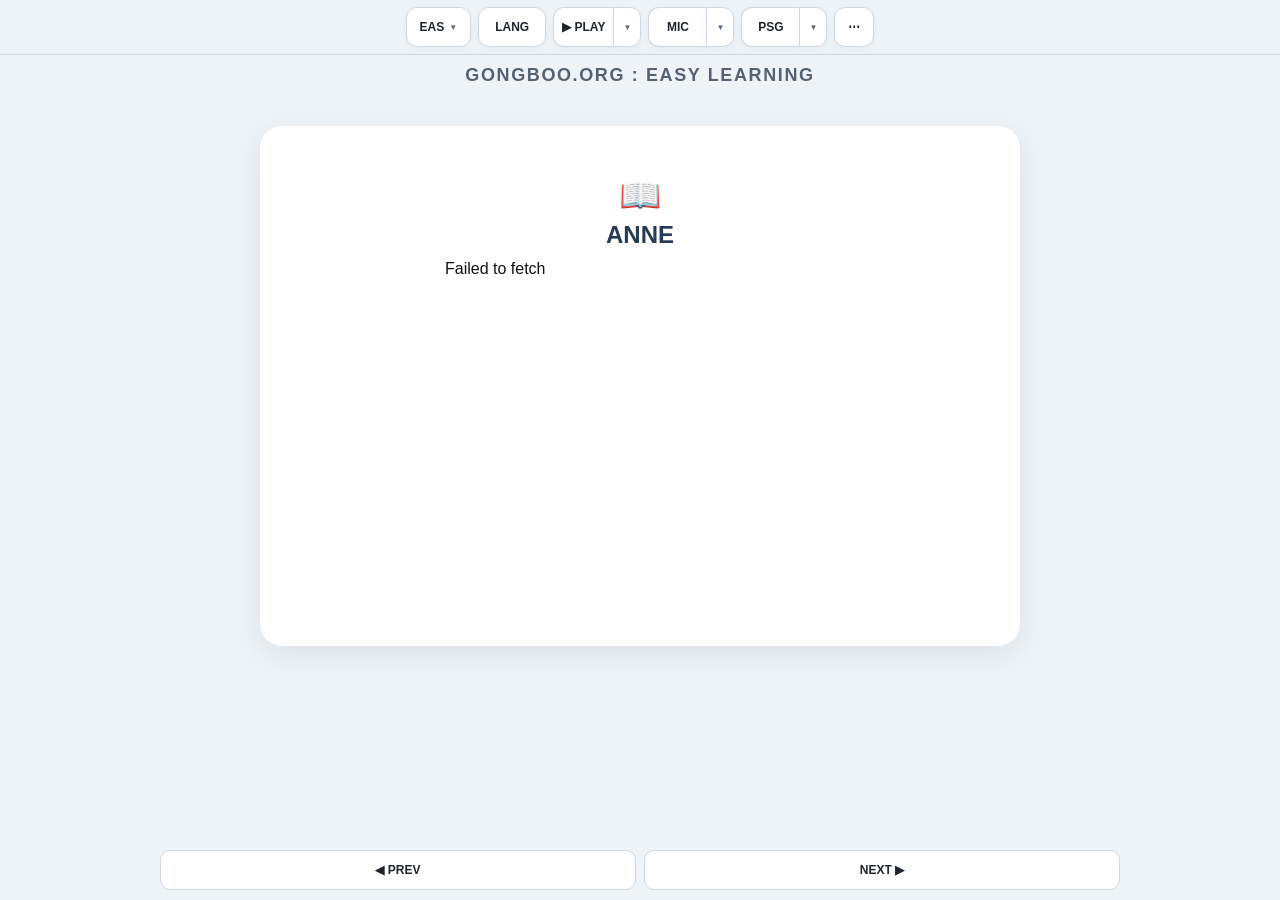
==== commit cb5205b3: "Add files via upload" ====
--- a/index.html
+++ b/index.html
@@ -18,7 +18,7 @@
 
   <link
     rel="stylesheet"
-    href="./gongboo-ui.css?v=template2-10"
+    href="./gongboo-ui.css?v=template2-11"
   />
 
   <link
@@ -519,10 +519,13 @@
 
       </div>
     </div>
-  </header>
-
-
-<!-- SUBBLOCK 3500 : ANNE CONTENT HOST -->
+  </header>
+
+  <div class="gb-brand-strip" aria-label="Site identity">
+    GONGBOO.ORG : EASY LEARNING
+  </div>
+
+<!-- SUBBLOCK 3500 : ANNE CONTENT HOST -->
 
 <main class="gb-content">
 
@@ -702,8 +705,8 @@
   
 <!-- SUBBLOCK 4500 : SCRIPT LOAD / PAGE CLOSE -->
 
-<script src="./gongboo-ui.js?v=template2-10"></script>
-<script src="./anne-main.js?v=template2-10"></script>
+<script src="./gongboo-ui.js?v=template2-11"></script>
+<script src="./anne-main.js?v=template2-11"></script>
 
 </body>
 </html>
--- a/gongboo-ui.css
+++ b/gongboo-ui.css
@@ -92,6 +92,23 @@
   padding:7px 0;
 }
 
+/* Deliberately non-sticky: it introduces the site, then yields space to study. */
+.gb-brand-strip{
+  width:min(
+    calc(100% - 24px),
+    var(--gb-content-width)
+  );
+
+  margin:10px auto 0;
+
+  color:#556273;
+
+  font-size:18px;
+  font-weight:850;
+  letter-spacing:.09em;
+  text-align:center;
+}
+
 .gb-toolbar{
   display:flex;
   align-items:center;
@@ -100,37 +117,37 @@
   gap:7px;
 }
 
-.gb-card-wrap{
-  position:relative;
-}
-
-.gb-split-control{
-  display:grid;
-  grid-template-columns:minmax(58px,1fr) 28px;
-}
-
-.gb-split-primary{
-  min-width:0;
-  border-radius:var(--gb-radius) 0 0 var(--gb-radius);
-  border-right:0;
-  padding:0 9px;
-}
-
-.gb-split-menu{
-  min-width:28px;
-  width:28px;
-  padding:0;
-  border-radius:0 var(--gb-radius) var(--gb-radius) 0;
-  color:var(--gb-muted);
-  font-size:8px;
-}
-
-#playButton[aria-pressed="true"],
-#micButton[aria-pressed="true"]{
-  color:#ffffff;
-  border-color:var(--gb-stop-dark);
-  background:linear-gradient(180deg,#ef3038,var(--gb-stop));
-}
+.gb-card-wrap{
+  position:relative;
+}
+
+.gb-split-control{
+  display:grid;
+  grid-template-columns:minmax(58px,1fr) 28px;
+}
+
+.gb-split-primary{
+  min-width:0;
+  border-radius:var(--gb-radius) 0 0 var(--gb-radius);
+  border-right:0;
+  padding:0 9px;
+}
+
+.gb-split-menu{
+  min-width:28px;
+  width:28px;
+  padding:0;
+  border-radius:0 var(--gb-radius) var(--gb-radius) 0;
+  color:var(--gb-muted);
+  font-size:8px;
+}
+
+#playButton[aria-pressed="true"],
+#micButton[aria-pressed="true"]{
+  color:#ffffff;
+  border-color:var(--gb-stop-dark);
+  background:linear-gradient(180deg,#ef3038,var(--gb-stop));
+}
 
 
 /* SUBBLOCK 1000 : MAIN TOOL BUTTONS */
@@ -141,17 +158,17 @@
 
   padding:0 13px;
 
-  border:
-    1px solid var(--gb-border);
+  border:
+    1px solid var(--gb-border);
 
   border-radius:
     var(--gb-radius);
 
-  background:
-    var(--gb-surface);
-
-  color:
-    #20252c;
+  background:
+    var(--gb-surface);
+
+  color:
+    #20252c;
 
   font-size:12px;
   font-weight:900;
@@ -172,9 +189,9 @@
   gap:5px;
 }
 
-.gb-chevron{
-  font-size:8px;
-  color:var(--gb-muted);
+.gb-chevron{
+  font-size:8px;
+  color:var(--gb-muted);
 }
 
 .gb-tool-button-square{
@@ -184,13 +201,13 @@
   padding:0;
 }
 
-.gb-tool-button:hover{
-  background:
-    var(--gb-soft);
-}
-
-.gb-tool-button.is-active,
-.gb-tool-button[aria-pressed="true"]{
+.gb-tool-button:hover{
+  background:
+    var(--gb-soft);
+}
+
+.gb-tool-button.is-active,
+.gb-tool-button[aria-pressed="true"]{
   color:
     var(--gb-accent-strong);
 
@@ -200,52 +217,52 @@
   background:
     var(--gb-accent-soft);
 
-  box-shadow:
-    0 0 0 1px rgba(23,105,210,.08);
-}
-
-/* Split action overrides must follow the common button rule. */
-.gb-split-control .gb-tool-button.gb-split-primary{
-  min-width:58px;
-  width:auto;
-  padding:0 8px;
-  border-radius:var(--gb-radius) 0 0 var(--gb-radius);
-  border-right:0;
-}
-
-.gb-split-control .gb-tool-button.gb-split-menu{
-  min-width:28px;
-  width:28px;
-  padding:0;
-  border-radius:0 var(--gb-radius) var(--gb-radius) 0;
-  color:var(--gb-muted);
-  font-size:8px;
-}
-
-.gb-split-control #playButton.gb-split-primary[aria-pressed="true"],
-.gb-split-control #micButton.gb-split-primary[aria-pressed="true"]{
-  color:#ffffff;
-  border-color:var(--gb-stop-dark);
-  background:linear-gradient(180deg,#ef3038,var(--gb-stop));
-}
-
-
-/* Frequent manual scoring sits directly below the active MIC control. */
-.gb-mic-recognize-quick{
-  position:absolute;
-  top:calc(100% + 6px);
-  left:0;
-  width:100%;
-  min-width:0;
-  z-index:2001;
-}
-
-/* Keep the settings card below the quick action when both are open. */
-#micControlWrap.is-mic-active #micCard{
-  top:calc(100% + 52px);
-}
-
-/* SUBBLOCK 1500 : COMMON CARD */
+  box-shadow:
+    0 0 0 1px rgba(23,105,210,.08);
+}
+
+/* Split action overrides must follow the common button rule. */
+.gb-split-control .gb-tool-button.gb-split-primary{
+  min-width:58px;
+  width:auto;
+  padding:0 8px;
+  border-radius:var(--gb-radius) 0 0 var(--gb-radius);
+  border-right:0;
+}
+
+.gb-split-control .gb-tool-button.gb-split-menu{
+  min-width:28px;
+  width:28px;
+  padding:0;
+  border-radius:0 var(--gb-radius) var(--gb-radius) 0;
+  color:var(--gb-muted);
+  font-size:8px;
+}
+
+.gb-split-control #playButton.gb-split-primary[aria-pressed="true"],
+.gb-split-control #micButton.gb-split-primary[aria-pressed="true"]{
+  color:#ffffff;
+  border-color:var(--gb-stop-dark);
+  background:linear-gradient(180deg,#ef3038,var(--gb-stop));
+}
+
+
+/* Frequent manual scoring sits directly below the active MIC control. */
+.gb-mic-recognize-quick{
+  position:absolute;
+  top:calc(100% + 6px);
+  left:0;
+  width:100%;
+  min-width:0;
+  z-index:2001;
+}
+
+/* Keep the settings card below the quick action when both are open. */
+#micControlWrap.is-mic-active #micCard{
+  top:calc(100% + 52px);
+}
+
+/* SUBBLOCK 1500 : COMMON CARD */
 
 .gb-card{
   position:absolute;
@@ -276,7 +293,7 @@
   display:none;
 }
 
-.gb-card-title{
+.gb-card-title{
   padding:
     2px 4px 7px;
 
@@ -452,7 +469,7 @@
 
 /* SUBBLOCK 3500 : PLAY / MIC ACTIONS */
 
-.gb-four-actions{
+.gb-four-actions{
   display:grid;
 
   grid-template-columns:
@@ -461,44 +478,44 @@
   gap:6px;
 
   margin-top:8px;
-}
-
-.gb-psg-card{
-  width:180px;
-}
-
-.gb-card-toggle{
-  width:100%;
-  min-height:40px;
-  border:1px solid var(--gb-border);
-  border-radius:8px;
-  background:#ffffff;
-  color:#222222;
-  font-size:12px;
-  font-weight:900;
-  cursor:pointer;
-}
-
-.gb-card-toggle[aria-pressed="true"]{
-  color:var(--gb-accent-strong);
-  border-color:var(--gb-accent);
-  background:var(--gb-accent-soft);
-}
-
-.gb-two-actions,
-.gb-one-action{
-  display:grid;
-  gap:6px;
-  margin-top:8px;
-}
-
-.gb-two-actions{
-  grid-template-columns:repeat(2,1fr);
-}
-
-.gb-one-action{
-  grid-template-columns:1fr;
-}
+}
+
+.gb-psg-card{
+  width:180px;
+}
+
+.gb-card-toggle{
+  width:100%;
+  min-height:40px;
+  border:1px solid var(--gb-border);
+  border-radius:8px;
+  background:#ffffff;
+  color:#222222;
+  font-size:12px;
+  font-weight:900;
+  cursor:pointer;
+}
+
+.gb-card-toggle[aria-pressed="true"]{
+  color:var(--gb-accent-strong);
+  border-color:var(--gb-accent);
+  background:var(--gb-accent-soft);
+}
+
+.gb-two-actions,
+.gb-one-action{
+  display:grid;
+  gap:6px;
+  margin-top:8px;
+}
+
+.gb-two-actions{
+  grid-template-columns:repeat(2,1fr);
+}
+
+.gb-one-action{
+  grid-template-columns:1fr;
+}
 
 
 /* MIC ROW */
@@ -594,7 +611,7 @@
 
 /* STOP ACTIVE */
 
-#playStopButton[aria-pressed="true"]{
+#playStopButton[aria-pressed="true"]{
   color:#ffffff;
 
   border-color:
@@ -949,7 +966,7 @@
 
 /* STOP은 위험 동작이므로 RED 유지 */
 
-#playStopButton[aria-pressed="true"]{
+#playStopButton[aria-pressed="true"]{
 
   color:#ffffff;
 
@@ -1186,18 +1203,18 @@
     padding:6px;
   }
 
-  .gb-toolbar{
+  .gb-toolbar{
     width:100%;
 
     display:grid;
 
-    grid-template-columns:
-      .9fr .82fr 1.18fr 1.05fr 1fr .52fr;
+    grid-template-columns:
+      .9fr .82fr 1.18fr 1.05fr 1fr .52fr;
 
     gap:4px;
   }
 
-  .gb-tool-button{
+  .gb-tool-button{
     width:100%;
     min-width:0;
 
@@ -1207,33 +1224,33 @@
       0 4px;
 
     font-size:11px;
-  }
-
-  .gb-split-wrap,
-  .gb-split-control{
-    width:100%;
-  }
-
-  .gb-split-control{
-    grid-template-columns:minmax(0,1fr) 24px;
-  }
-
-  .gb-split-primary,
-  .gb-split-menu{
-    min-width:0;
-  }
-
-  .gb-split-control .gb-tool-button.gb-split-primary{
-    min-width:0;
-    width:auto;
-    padding:0 3px;
-  }
-
-  .gb-split-control .gb-tool-button.gb-split-menu{
-    min-width:24px;
-    width:24px;
-    padding:0;
-  }
+  }
+
+  .gb-split-wrap,
+  .gb-split-control{
+    width:100%;
+  }
+
+  .gb-split-control{
+    grid-template-columns:minmax(0,1fr) 24px;
+  }
+
+  .gb-split-primary,
+  .gb-split-menu{
+    min-width:0;
+  }
+
+  .gb-split-control .gb-tool-button.gb-split-primary{
+    min-width:0;
+    width:auto;
+    padding:0 3px;
+  }
+
+  .gb-split-control .gb-tool-button.gb-split-menu{
+    min-width:24px;
+    width:24px;
+    padding:0;
+  }
 
   .gb-tool-button-square{
     width:100%;
@@ -1293,9 +1310,9 @@
 /* SUBBLOCK 8000 : SMALL MOBILE */
 @media (max-width:340px){
 
-  .gb-toolbar{
-    grid-template-columns:
-      .88fr .78fr 1.18fr 1.02fr .96fr .5fr;
+  .gb-toolbar{
+    grid-template-columns:
+      .88fr .78fr 1.18fr 1.02fr .96fr .5fr;
 
     gap:3px;
   }
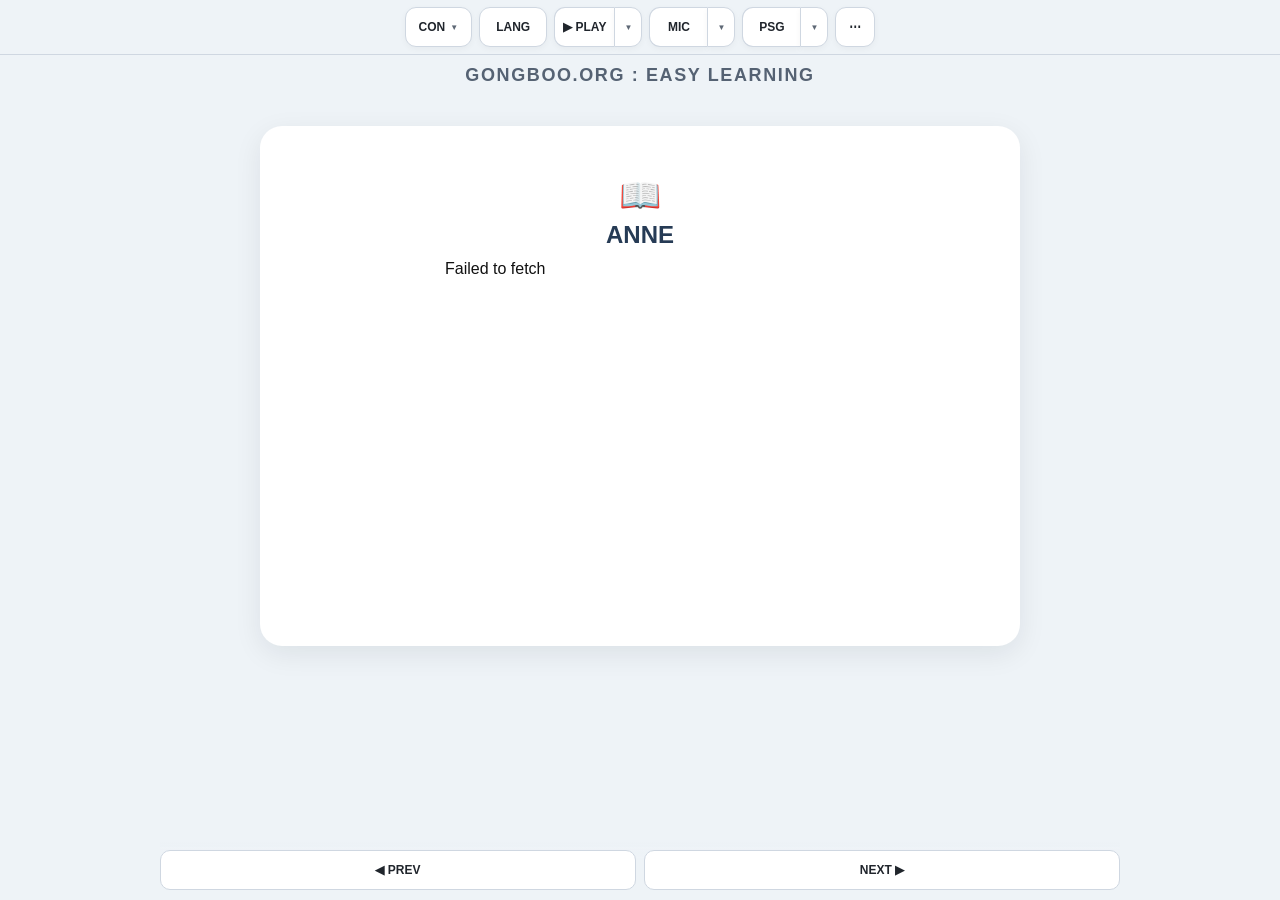
==== commit 74da88e6: "Add files via upload" ====
--- a/index.html
+++ b/index.html
@@ -18,7 +18,7 @@
 
   <link
     rel="stylesheet"
-    href="./gongboo-ui.css?v=template2-11"
+    href="./gongboo-ui.css?v=template2-12"
   />
 
   <link
@@ -55,7 +55,7 @@
     type="button"
     aria-expanded="false"
   >
-    EAS
+    CON
     <span class="gb-chevron">▼</span>
   </button>
 
@@ -70,8 +70,9 @@
     </div>
 
     <button
-      class="gb-system-option"
+      class="gb-system-option is-active"
       type="button"
+      aria-current="page"
       onclick="window.location.href='https://bibleofgongboo.github.io/conversation/'"
     >
       <span class="gb-system-code">CON</span>
@@ -88,9 +89,9 @@
     </button>
 
     <button
-      class="gb-system-option is-active"
+      class="gb-system-option"
       type="button"
-      aria-current="page"
+      onclick="window.location.href='https://bibleofgongboo.github.io/anne/'"
     >
       <span class="gb-system-code">EAS</span>
       <span class="gb-system-name">EASY LEARNING</span>
@@ -110,7 +111,7 @@
 </div>
 
 
-        <!-- SUBBLOCK 1500 : LANGUAGE -->
+        <!-- SUBBLOCK 1500 : LANGUAGE -->
 
 <div class="gb-card-wrap">
 
@@ -174,28 +175,28 @@
 </div>
 
 
-        <!-- SUBBLOCK 2000 : PLAY -->
-        <div class="gb-card-wrap gb-split-wrap">
-
-          <div class="gb-split-control">
-            <button
-              id="playButton"
-              class="gb-tool-button gb-split-primary"
-              type="button"
-              aria-pressed="false"
-            >
-              <span id="playButtonLabel">▶ PLAY</span>
-            </button>
-            <button
-              id="playMenuButton"
-              class="gb-tool-button gb-split-menu"
-              type="button"
-              aria-expanded="false"
-              aria-controls="playCard"
-            >
-              <span aria-hidden="true">▼</span>
-            </button>
-          </div>
+        <!-- SUBBLOCK 2000 : PLAY -->
+        <div class="gb-card-wrap gb-split-wrap">
+
+          <div class="gb-split-control">
+            <button
+              id="playButton"
+              class="gb-tool-button gb-split-primary"
+              type="button"
+              aria-pressed="false"
+            >
+              <span id="playButtonLabel">▶ PLAY</span>
+            </button>
+            <button
+              id="playMenuButton"
+              class="gb-tool-button gb-split-menu"
+              type="button"
+              aria-expanded="false"
+              aria-controls="playCard"
+            >
+              <span aria-hidden="true">▼</span>
+            </button>
+          </div>
 
           <div
             id="playCard"
@@ -231,7 +232,7 @@
 
             </div>
 
-            <div class="gb-two-actions">
+            <div class="gb-two-actions">
 
               <button
                 id="repeatToggle"
@@ -251,36 +252,36 @@
                 AUTO
               </button>
 
-            </div>
+            </div>
           </div>
         </div>
 
 
-        <!-- SUBBLOCK 2500 : MIC -->
-        <div
-          id="micControlWrap"
-          class="gb-card-wrap gb-split-wrap"
-        >
-
-          <div class="gb-split-control">
-            <button
-              id="micButton"
-              class="gb-tool-button gb-split-primary"
-              type="button"
-              aria-pressed="false"
-            >
-              <span id="micButtonLabel">MIC</span>
-            </button>
-            <button
-              id="micMenuButton"
-              class="gb-tool-button gb-split-menu"
-              type="button"
-              aria-expanded="false"
-              aria-controls="micCard"
-            >
-              <span aria-hidden="true">▼</span>
-            </button>
-          </div>
+        <!-- SUBBLOCK 2500 : MIC -->
+        <div
+          id="micControlWrap"
+          class="gb-card-wrap gb-split-wrap"
+        >
+
+          <div class="gb-split-control">
+            <button
+              id="micButton"
+              class="gb-tool-button gb-split-primary"
+              type="button"
+              aria-pressed="false"
+            >
+              <span id="micButtonLabel">MIC</span>
+            </button>
+            <button
+              id="micMenuButton"
+              class="gb-tool-button gb-split-menu"
+              type="button"
+              aria-expanded="false"
+              aria-controls="micCard"
+            >
+              <span aria-hidden="true">▼</span>
+            </button>
+          </div>
 
           <div
             id="micCard"
@@ -341,10 +342,10 @@
 
             </div>
 
-            <div class="gb-one-action">
-
-              <button
-                id="micAutoToggle"
+            <div class="gb-one-action">
+
+              <button
+                id="micAutoToggle"
                 class="gb-compact-toggle"
                 type="button"
                 aria-pressed="false"
@@ -352,57 +353,57 @@
                 AUTO
               </button>
 
-            </div>
-          </div>
-
-          <button
-            id="micRecognizeQuickButton"
-            class="gb-tool-button gb-mic-recognize-quick"
-            type="button"
-            hidden
-          >
-            RECOGNIZE
-          </button>
-        </div>
-
-
-        <!-- SUBBLOCK 2700 : PSG / QUIZ -->
-        <div class="gb-card-wrap gb-split-wrap">
-          <div class="gb-split-control">
-            <button
-              id="biblePassageToggle"
-              class="gb-tool-button gb-split-primary"
-              type="button"
-              aria-pressed="false"
-            >
-              PSG
-            </button>
-            <button
-              id="psgMenuButton"
-              class="gb-tool-button gb-split-menu"
-              type="button"
-              aria-expanded="false"
-              aria-controls="psgCard"
-            >
-              <span aria-hidden="true">▼</span>
-            </button>
-          </div>
-
-          <div id="psgCard" class="gb-card gb-psg-card" hidden>
-            <div class="gb-card-title">PASSAGE</div>
-            <button
-              id="bibleQuizToggle"
-              class="gb-card-toggle"
-              type="button"
-              aria-pressed="true"
-            >
-              QUIZ
-            </button>
-          </div>
-        </div>
-
-
-        <!-- SUBBLOCK 3000 : MORE / MODE -->
+            </div>
+          </div>
+
+          <button
+            id="micRecognizeQuickButton"
+            class="gb-tool-button gb-mic-recognize-quick"
+            type="button"
+            hidden
+          >
+            RECOGNIZE
+          </button>
+        </div>
+
+
+        <!-- SUBBLOCK 2700 : PSG / QUIZ -->
+        <div class="gb-card-wrap gb-split-wrap">
+          <div class="gb-split-control">
+            <button
+              id="biblePassageToggle"
+              class="gb-tool-button gb-split-primary"
+              type="button"
+              aria-pressed="false"
+            >
+              PSG
+            </button>
+            <button
+              id="psgMenuButton"
+              class="gb-tool-button gb-split-menu"
+              type="button"
+              aria-expanded="false"
+              aria-controls="psgCard"
+            >
+              <span aria-hidden="true">▼</span>
+            </button>
+          </div>
+
+          <div id="psgCard" class="gb-card gb-psg-card" hidden>
+            <div class="gb-card-title">PASSAGE</div>
+            <button
+              id="bibleQuizToggle"
+              class="gb-card-toggle"
+              type="button"
+              aria-pressed="true"
+            >
+              QUIZ
+            </button>
+          </div>
+        </div>
+
+
+        <!-- SUBBLOCK 3000 : MORE / MODE -->
 
 <div class="gb-card-wrap">
 
@@ -519,13 +520,13 @@
 
       </div>
     </div>
-  </header>
-
-  <div class="gb-brand-strip" aria-label="Site identity">
-    GONGBOO.ORG : EASY LEARNING
-  </div>
-
-<!-- SUBBLOCK 3500 : ANNE CONTENT HOST -->
+  </header>
+
+  <div class="gb-brand-strip" aria-label="Site identity">
+    GONGBOO.ORG : EASY LEARNING
+  </div>
+
+<!-- SUBBLOCK 3500 : ANNE CONTENT HOST -->
 
 <main class="gb-content">
 
@@ -705,8 +706,8 @@
   
 <!-- SUBBLOCK 4500 : SCRIPT LOAD / PAGE CLOSE -->
 
-<script src="./gongboo-ui.js?v=template2-11"></script>
-<script src="./anne-main.js?v=template2-11"></script>
+<script src="./gongboo-ui.js?v=template2-12"></script>
+<script src="./anne-main.js?v=template2-12"></script>
 
 </body>
 </html>
